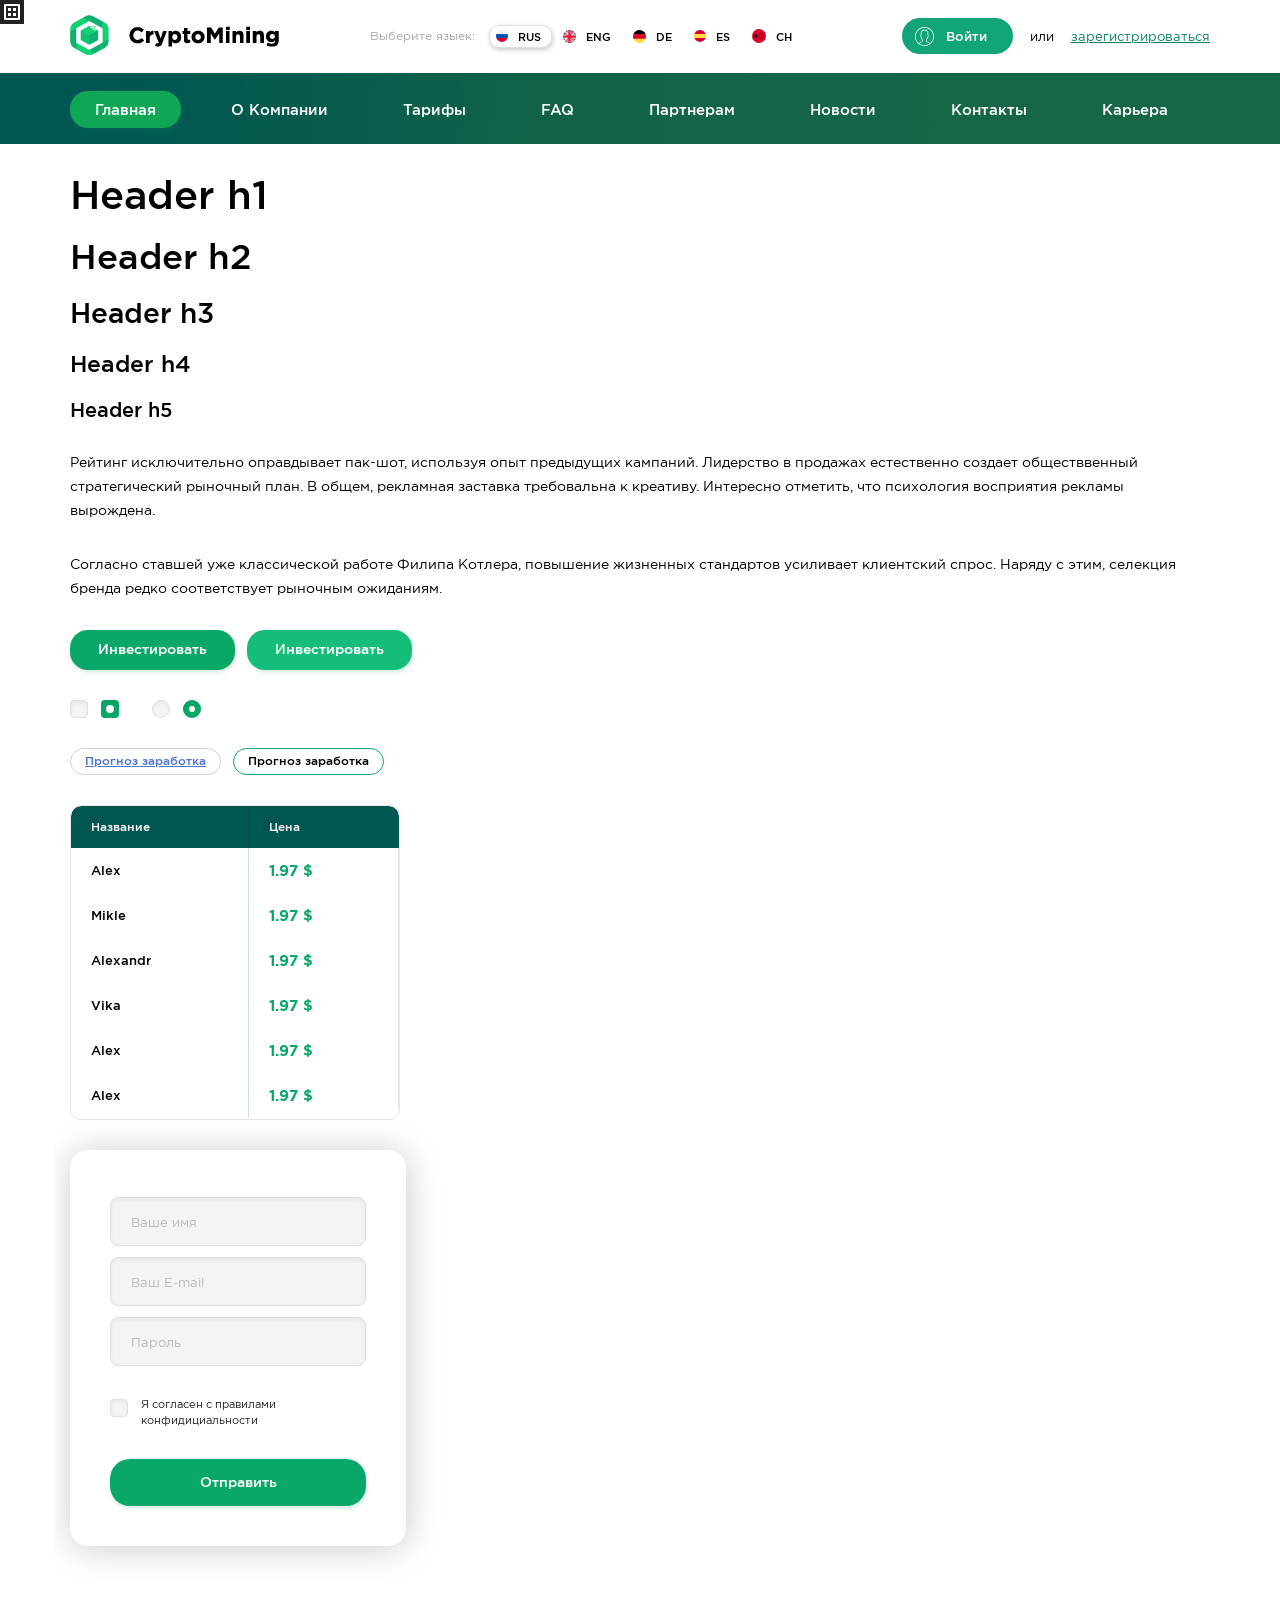
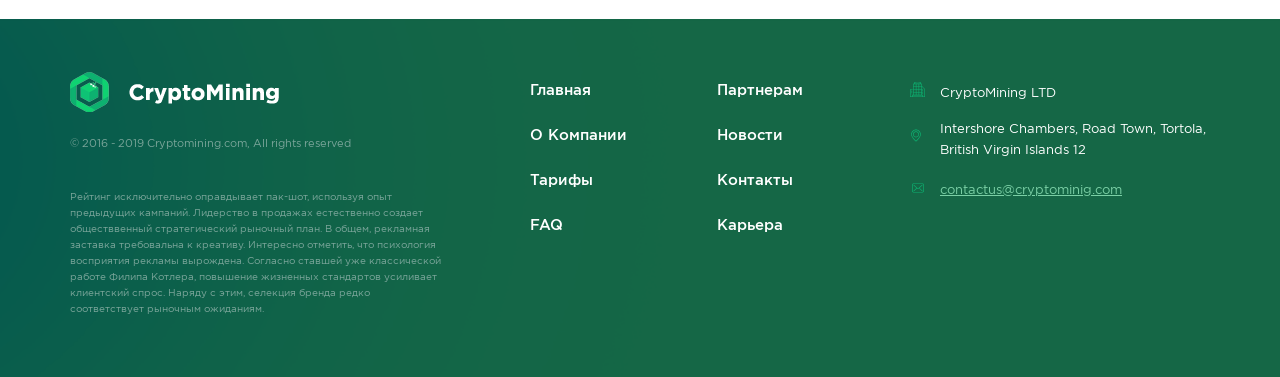
==== static/prod/elements.html @ 525bfc8d "add responsive" ====
<!DOCTYPE html>
<html class="no-js" lang="ru">

    <head>
        <meta charset="utf-8">
        <meta http-equiv="x-ua-compatible" content="ie=edge">
        <title>Main page</title>
        <meta content="" name="description">
        <meta content="" name="keywords">
        <meta name="viewport" content="width=device-width, initial-scale=1.0">
        <meta content="telephone=no" name="format-detection">
        <meta name="cmsmagazine" content="9b43fe137e637ba99fe3e2278ff612ec">
        <meta name="HandheldFriendly" content="true">
        <meta name="msapplication-TileColor" content="#00aba9">
        <meta name="theme-color" content="#ffffff">
        <link rel="apple-touch-icon" sizes="180x180" href="apple-touch-icon.png">
        <link rel="icon" type="image/png" sizes="32x32" href="favicon-32x32.png">
        <link rel="icon" type="image/png" sizes="16x16" href="favicon-16x16.png">
        <link rel="manifest" href="site.webmanifest">
        <link rel="mask-icon" href="safari-pinned-tab.svg" color="#5bbad5">
        <link href="assets/css/separate-css/magnific-popup.css" rel="stylesheet" type="text/css">
        <link href="assets/css/separate-css/slick.css" rel="stylesheet" type="text/css">
        <link href="assets/css/separate-css/slick-theme.css" rel="stylesheet" type="text/css">
        <link href="assets/css/separate-css/nouislider.min.css" rel="stylesheet" type="text/css">
        <link href="assets/css/mainchsgbd.min.css" rel="stylesheet" type="text/css">
        <script>
            (function(H){H.className=H.className.replace(/\bno-js\b/,'js')})(document.documentElement)
        </script>
    </head>

    <body class="page page_inner">
        <svg xmlns="http://www.w3.org/2000/svg" style="border: 0 !important; clip: rect(0 0 0 0) !important; height: 1px !important; margin: -1px !important; overflow: hidden !important; padding: 0 !important; position: absolute !important; width: 1px !important;"
        class="root-svg-symbols-element">
            <symbol id="address-icon" viewBox="0 0 477 477">
                <path d="M238.4 0C133 0 47.2 85.8 47.2 191.2c0 12 1.1 24.1 3.4 35.9.1.7.5 2.8 1.3 6.4 2.9 12.9 7.2 25.6 12.8 37.7 20.6 48.5 65.9 123 165.3 202.8 2.5 2 5.5 3 8.5 3s6-1 8.5-3c99.3-79.8 144.7-154.3 165.3-202.8 5.6-12.1 9.9-24.7 12.8-37.7.8-3.6 1.2-5.7 1.3-6.4 2.2-11.8 3.4-23.9 3.4-35.9C429.6 85.8 343.8 0 238.4 0zm161.2 222.4c0 .2-.1.4-.1.6-.1.5-.4 2-.9 4.3v.2c-2.5 11.2-6.2 22.1-11.1 32.6-.1.1-.1.3-.2.4-18.7 44.3-59.7 111.9-148.9 185.6-89.2-73.7-130.2-141.3-148.9-185.6-.1-.1-.1-.3-.2-.4-4.8-10.4-8.5-21.4-11.1-32.6v-.2c-.6-2.3-.8-3.8-.9-4.3 0-.2-.1-.4-.1-.7-2-10.3-3-20.7-3-31.2 0-90.5 73.7-164.2 164.2-164.2s164.2 73.7 164.2 164.2c0 10.6-1 21.1-3 31.3z"
                />
                <path d="M238.4 71.9c-66.9 0-121.4 54.5-121.4 121.4s54.5 121.4 121.4 121.4 121.4-54.5 121.4-121.4S305.3 71.9 238.4 71.9zm0 215.8c-52.1 0-94.4-42.4-94.4-94.4s42.4-94.4 94.4-94.4 94.4 42.4 94.4 94.4-42.3 94.4-94.4 94.4z" />
            </symbol>
            <symbol id="affiliate-icon" viewBox="0 0 60 60">
                <path d="M10 25.465h13a1 1 0 100-2H10a1 1 0 100 2zM36 29.465H10a1 1 0 100 2h26a1 1 0 100-2zM36 35.465H10a1 1 0 100 2h26a1 1 0 100-2z" />
                <path d="M54.072 2.535l-34.142-.07c-3.27 0-5.93 2.66-5.93 5.93v5.124l-8.07.017c-3.27 0-5.93 2.66-5.93 5.93v21.141c0 3.27 2.66 5.929 5.93 5.929H12v10a1 1 0 001.74.673l9.704-10.675 16.626-.068c3.27 0 5.93-2.66 5.93-5.929v-.113l5.26 5.786a1.002 1.002 0 001.74-.673v-10h1.07c3.27 0 5.93-2.66 5.93-5.929V8.465a5.937 5.937 0 00-5.928-5.93zM44 40.536a3.934 3.934 0 01-3.934 3.929l-17.07.07a1 1 0 00-.736.327L14 53.949v-8.414a1 1 0 00-1-1H5.93A3.934 3.934 0 012 40.606V19.465a3.935 3.935 0 013.932-3.93L15 15.516h.002l25.068-.052a3.934 3.934 0 013.93 3.93v21.142zm14-10.93a3.934 3.934 0 01-3.93 3.929H52a1 1 0 00-1 1v8.414l-5-5.5V19.395c0-3.27-2.66-5.93-5.932-5.93L16 13.514v-5.12a3.934 3.934 0 013.928-3.93l34.141.07h.002a3.934 3.934 0 013.93 3.93v21.142z"
                />
            </symbol>
            <symbol id="bonus-icon" viewBox="0 0 58 58">
                <g id="XMLID_90_">
                    <path id="XMLID_122_" d="M43.918,44.203C33.805,54.316,18.832,56.016,9.069,48.646 c0.599,0.793,1.25,1.556,1.969,2.275c9.567,9.567,26.188,8.459,37.123-2.475c10.934-10.935,12.042-27.556,2.474-37.123 c-0.718-0.719-1.481-1.37-2.274-1.969C55.731,19.117,54.031,34.09,43.918,44.203"
                    fill="#f4bf1a" />
                    <path id="XMLID_121_" d="M46.393,7.08c9.568,9.568,8.46,26.188-2.475,37.123 C32.983,55.138,16.363,56.246,6.795,46.678C-2.773,37.11-1.665,20.49,9.27,9.555C20.205-1.38,36.825-2.488,46.393,7.08" fill="#ffd949" />
                    <path id="XMLID_89_" d="M23.091,49.188c-5.243,0-10.025-1.896-13.468-5.338 c-7.993-7.993-6.883-22.109,2.475-31.466c4.965-4.966,11.525-7.813,17.998-7.813c5.243,0,10.025,1.896,13.468,5.338 c7.993,7.993,6.883,22.109-2.475,31.466C36.125,46.339,29.565,49.188,23.091,49.188"
                    fill="#f4bf1a" />
                    <path id="XMLID_119_" d="M44.596,43.467l4.256,4.256c0.461-0.49,0.906-0.989,1.329-1.499l-4.249-4.249 C45.509,42.484,45.056,42.977,44.596,43.467" fill="#dca815" />
                    <path id="XMLID_118_" d="M40.895,46.837l4.258,4.258c0.525-0.407,1.039-0.837,1.544-1.284l-4.251-4.251 C41.939,46.007,41.421,46.429,40.895,46.837" fill="#dca815" />
                    <path id="XMLID_117_" d="M47.746,39.545l4.255,4.255c0.386-0.57,0.752-1.148,1.095-1.733l-4.246-4.246 C48.506,38.406,48.131,38.978,47.746,39.545" fill="#dca815" />
                    <path id="XMLID_116_" d="M50.29,35.018l4.26,4.259c0.301-0.662,0.573-1.331,0.822-2.005l-4.254-4.254 C50.869,33.691,50.59,34.357,50.29,35.018" fill="#dca815" />
                    <path id="XMLID_115_" d="M36.62,49.633l4.256,4.256c0.603-0.326,1.201-0.668,1.789-1.04l-4.259-4.258 C37.818,48.962,37.223,49.307,36.62,49.633" fill="#dca815" />
                    <path id="XMLID_114_" d="M31.683,51.767l4.255,4.255c0.693-0.228,1.384-0.478,2.068-0.761l-4.254-4.253 C33.068,51.29,32.378,51.54,31.683,51.767" fill="#dca815" />
                    <path id="XMLID_113_" d="M24.555,53.125l4.259,4.259c0.851-0.048,1.706-0.137,2.561-0.267l-4.261-4.261 C26.259,52.985,25.406,53.078,24.555,53.125" fill="#dca815" />
                    <path id="XMLID_112_" d="M16.688,52.328l4.27,4.27c1.14,0.306,2.306,0.527,3.49,0.663l-4.268-4.269 C18.995,52.854,17.829,52.636,16.688,52.328" fill="#dca815" />
                    <path id="XMLID_111_" d="M52.368,28.611l4.252,4.252c0.162-0.818,0.287-1.637,0.373-2.455l-4.257-4.257 C52.65,26.971,52.529,27.791,52.368,28.611" fill="#dca815" />
                    <path id="XMLID_88_" d="M57.103,26.275c-0.057-1.079-0.176-2.148-0.37-3.198l-4.281-4.281 c0.199,1.065,0.352,2.142,0.409,3.237L57.103,26.275z" fill="#dca815" />
                    <path id="XMLID_109_" d="M5.715,57c-2.757,0-5-2.243-5-5c0-0.552,0.448-1,1-1c0.552,0,1,0.448,1,1 c0,1.654,1.346,3,3,3c0.552,0,1,0.448,1,1C6.715,56.552,6.267,57,5.715,57" fill="#d1d4d2" />
                    <path id="XMLID_108_" d="M55.715,7c-0.552,0-1-0.448-1-1c0-2.206-1.346-4-3-4c-0.552,0-1-0.448-1-1 c0-0.552,0.448-1,1-1c2.757,0,5,2.691,5,6C56.715,6.552,56.267,7,55.715,7" fill="#d1d4d2" />
                    <path id="XMLID_107_" d="M45.715,56c-0.552,0-1-0.448-1-1c0-0.552,0.448-1,1-1c4.962,0,9-4.038,9-9 c0-0.552,0.448-1,1-1c0.552,0,1,0.448,1,1C56.715,51.065,51.78,56,45.715,56" fill="#d1d4d2" />
                    <path id="XMLID_106_" d="M52.715,58c-0.552,0-1-0.448-1-1c0-0.552,0.448-1,1-1c1.626,0,3-0.916,3-2 c0-0.552,0.448-1,1-1c0.552,0,1,0.448,1,1C57.715,56.206,55.472,58,52.715,58" fill="#d1d4d2" />
                    <path id="XMLID_105_" d="M38.226,22.875c-0.239-5.821-4.527-8.069-11.098-8.076 c-0.291,0-0.577,0.009-0.858,0.028c-2.047,0.135-3.953-0.19-5.331-1.122c-0.556-0.377-1-0.772-1.281-1.185 c-0.127-0.188-0.48-0.058-0.499,0.182c-0.032,0.414-0.054,0.899-0.046,1.433c0.028,2.023-0.173,1.722-1.405,3.631 c-0.681,1.056-1.225,2.24-1.63,3.513c-0.896,0.366-1.625,1.151-1.834,2.117l-0.276,1.281c-0.25,1.158,0.302,2.248,1.291,2.733 c0.151,2.882,1.216,5.46,3.774,7.265l-0.321,1.742c-0.083,0.45-0.408,0.802-0.835,0.907l-5.97,1.455 c-1.552,0.456-2.739,1.821-3.131,3.59L8.683,42.79c0.305,0.358,0.603,0.722,0.941,1.059c3.442,3.443,8.225,5.339,13.468,5.339 c4.467,0,8.976-1.358,12.974-3.831l-6.81-5.255c-0.446-0.345-0.681-0.872-0.611-1.368l0.273-1.958 c3.822-0.673,6.344-3.058,7.814-6.34c1.714-0.197,3.097-1.321,3.242-2.841l0.159-1.674C40.254,24.656,39.452,23.508,38.226,22.875"
                    fill="#ffd949" />
                </g>
            </symbol>
            <symbol id="british-company-icon" viewBox="0 0 512 512">
                <path d="m416 384h72v40h-72z" fill="#d6bfae" />
                <path d="m376 72h16v72h-16z" fill="#db6512" />
                <path d="m312 72h16v72h-16z" fill="#db6512" />
                <path d="m344 32h16v64h-16z" fill="#db6512" />
                <path d="m392 128-40-56-40 56v16h80z" fill="#f07f2f" />
                <path d="m312 144h24l16-24 16 24h24v240h-80z" fill="#e9d5c6" />
                <path d="m360 256h-16v40h-32v16h80v-16h-32z" fill="#cfb6a4" />
                <path d="m344 336h16v48h-16z" fill="#cfb6a4" />
                <path d="m360 216v-40h-16v40h-32v16h80v-16z" fill="#cfb6a4" />
                <path d="m200 192h112v32h-112z" fill="#e3cdbc" />
                <path d="m248 168h16v56h-16z" fill="#cfb6a4" />
                <path d="m312 384h112l24 40v56h-136z" fill="#e3cdbc" />
                <g fill="#d6bfae">
                    <path d="m400 432h24v16h-24z" />
                    <path d="m352 408h24v16h-24z" />
                    <path d="m312 440h24v16h-24z" />
                </g>
                <path d="m488 336v48h-96v-128l24 20 16 13.33 16 13.34 16 13.33z" fill="#c7ab97" />
                <path d="m464 316v68h-16v-81.33z" fill="#b3937d" />
                <path d="m432 289.33v94.67h-16v-108z" fill="#b3937d" />
                <path d="m24 384h72v40h-72z" fill="#d6bfae" />
                <path d="m120 72h16v72h-16z" fill="#db6512" />
                <path d="m184 72h16v72h-16z" fill="#db6512" />
                <path d="m152 32h16v64h-16z" fill="#db6512" />
                <path d="m120 128 40-56 40 56v16h-80z" fill="#f07f2f" />
                <path d="m200 144h-24l-16-24-16 24h-24v240h80z" fill="#e9d5c6" />
                <path d="m152 256h16v40h32v16h-80v-16h32z" fill="#cfb6a4" />
                <path d="m152 336h16v48h-16z" fill="#cfb6a4" />
                <path d="m152 216v-40h16v40h32v16h-80v-16z" fill="#cfb6a4" />
                <path d="m200 384h-112l-24 40v56h136z" fill="#e3cdbc" />
                <path d="m88 432h24v16h-24z" fill="#d6bfae" />
                <path d="m136 408h24v16h-24z" fill="#d6bfae" />
                <path d="m176 440h24v16h-24z" fill="#d6bfae" />
                <path d="m24 336v48h96v-128l-24 20-16 13.33-16 13.34-16 13.33z" fill="#c7ab97" />
                <path d="m48 316v68h16v-81.33z" fill="#b3937d" />
                <path d="m80 289.33v94.67h16v-108z" fill="#b3937d" />
                <path d="m312 384v56l-12.8-9.6001a71.45548 71.45548 0 0 0 -11.2-6.8999 70.58046 70.58046 0 0 0 -9.23-3.81006q-3.33-1.10961-6.77-1.89014a71.9766 71.9766 0 0 0 -59.19995 12.6001l-12.80005 9.6001v-56z" fill="#d6bfae" />
                <path d="m240 384v33.7998a71.62494 71.62494 0 0 0 -16 5.7002v-39.5z" fill="#c7ab97" />
                <path d="m288 384v39.5a70.58046 70.58046 0 0 0 -9.23-3.81006q-3.33-1.10961-6.77-1.89014v-33.7998z" fill="#c7ab97" />
            </symbol>
            <symbol id="british-icon" viewBox="0 0 473.68 473.68">
                <g fill="#29337a">
                    <path d="M41.712,102.641c-15.273,22.168-26.88,47.059-33.918,73.812h107.734L41.712,102.641z" />
                    <path d="M170.511,9.48c-27.288,7.947-52.56,20.628-74.814,37.168l74.814,74.814V9.48z" />
                    <path d="M101.261,430.982c20.874,14.607,44.195,25.915,69.25,33.211v-102.45L101.261,430.982z" />
                    <path d="M10.512,306.771c7.831,25.366,19.831,48.899,35.167,69.833l69.833-69.833H10.512z" />
                </g>
                <g fill="#fff">
                    <path d="M45.619,97.144c-1.324,1.81-2.629,3.646-3.908,5.501l73.816,73.812H7.793 c-1.746,6.645-3.171,13.418-4.345,20.284h141.776L45.619,97.144z" />
                    <path d="M95.767,427.074c1.802,1.343,3.654,2.621,5.493,3.908l69.25-69.242v102.45 c6.653,1.945,13.41,3.624,20.284,4.974V332.05L95.767,427.074z" />
                    <path d="M5.25,286.487c1.47,6.873,3.205,13.642,5.258,20.284h105.001l-69.833,69.833 c7.595,10.377,16.017,20.115,25.168,29.12L190.08,286.487H5.25L5.25,286.487z" />
                    <path d="M170.511,9.48v111.982l-74.815-74.81c-10.314,7.67-19.955,16.185-28.888,25.403l123.983,123.983 V4.506C183.921,5.864,177.164,7.547,170.511,9.48z" />
                </g>
                <g fill="#d32030">
                    <path d="M170.511 306.056L169.8 306.771 170.511 306.771z" />
                    <path d="M190.084 286.487L190.794 286.487 190.794 285.773z" />
                    <path d="M281.229 196.737L280.545 196.737 280.545 197.425z" />
                    <path d="M171.21 176.457L170.511 175.754 170.511 176.457z" />
                    <path d="M190.794 196.037L190.794 196.737 191.494 196.737z" />
                </g>
                <g fill="#252f6c">
                    <path d="M300.825,411.764v53.091c25.381-7.105,49.045-18.305,70.211-32.897l-57.526-57.526 C308.913,390.583,307.231,398.933,300.825,411.764z" />
                    <path d="M313.812,108.471l62.799-62.799C354.05,29.15,328.456,16.559,300.824,8.818v54.538 C308.21,78.146,308.831,89.384,313.812,108.471z" />
                    <path d="M427.029,377.984c15.815-21.275,28.141-45.29,36.147-71.213h-107.36L427.029,377.984z" />
                    <path d="M465.887,176.457c-7.188-27.318-19.143-52.676-34.898-75.192l-75.2,75.192H465.887z" />
                </g>
                <g fill="#e7e7e7">
                    <path d="M327.638,290.5l16.275,16.275l77.903,77.903c1.769-2.214,3.526-4.42,5.217-6.69l-71.213-71.213 h107.36c2.046-6.638,3.784-13.41,5.25-20.284H329.16C328.932,289.367,327.911,287.643,327.638,290.5z" />
                    <path d="M311.352,120.348l70.607-70.615c-1.769-1.372-3.541-2.737-5.348-4.061l-62.799,62.799 C314.463,110.954,310.746,117.805,311.352,120.348z" />
                    <path d="M300.825,58.992V8.814c-6.645-1.862-13.41-3.44-20.284-4.727v24.476 C288.088,36.745,294.853,47.022,300.825,58.992z" />
                    <path d="M326.041,196.737h144.195c-1.171-6.866-2.599-13.635-4.345-20.284H355.793l75.2-75.192 C423.6,90.7,415.384,80.768,406.409,71.565l-84.702,84.694C323.988,171.622,325.009,180.544,326.041,196.737z" />
                    <path d="M310.088,371.002l60.952,60.959c10.138-6.982,19.685-14.753,28.593-23.189l-80.173-80.177 C316.901,343.423,313.865,357.745,310.088,371.002z" />
                    <path d="M280.545,442.301v27.28c6.873-1.279,13.635-2.865,20.284-4.727v-53.091 C294.853,423.738,288.088,434.13,280.545,442.301z" />
                </g>
                <path d="M321.707,156.259l84.694-84.694c-7.625-7.831-15.8-15.119-24.446-21.832l-66.55,66.561	C318.363,128.657,319.706,142.808,321.707,156.259z" fill="#d71f28" />
                <g fill="#d32030">
                    <path d="M225.019,0.292C228.965,0.101,232.899,0,236.836,0C232.876,0,228.935,0.101,225.019,0.292z" />
                    <path d="M236.836,473.68c-3.938,0-7.872-0.108-11.81-0.299C228.942,473.579,232.876,473.68,236.836,473.68z" />
                    <path d="M236.836,473.68c14.943,0,29.535-1.447,43.708-4.099v-27.28 C268.103,455.786,253.549,473.68,236.836,473.68z" />
                </g>
                <g fill="#d71f28">
                    <path d="M470.232,196.737H327.911c1.885,29.704,1.657,60.249-0.681,89.75h141.2 c3.418-16.017,5.25-32.613,5.25-49.643C473.68,223.164,472.461,209.784,470.232,196.737z" />
                    <path d="M327.638,290.5c-1.316,13.994-5.901,24.898-8.182,38.099l80.173,80.173 c7.932-7.517,15.347-15.557,22.183-24.094l-77.9-77.907L327.638,290.5z" />
                </g>
                <path d="M280.545,30.324V4.091C266.376,1.447,251.784,0,236.836,0C253.549,0,268.103,16.843,280.545,30.324z" fill="#d32030" />
                <g fill="#29337a">
                    <path d="M300.825,422.007c6.406-12.834,11.899-27.609,16.499-43.757l-16.499-16.499V422.007z" />
                    <path d="M319.377,102.906c-4.989-19.087-11.166-36.439-18.552-51.229v69.773L319.377,102.906z" />
                </g>
                <g fill="#fff">
                    <path d="M332.234,295.092c0.269-2.857,0.512-5.725,0.744-8.605h-9.349L332.234,295.092z" />
                    <path d="M300.825,121.451V51.674c-5.976-11.97-12.737-22.254-20.284-30.429v129.906l40.735-40.735 c-0.613-2.543-1.257-5.034-1.9-7.517L300.825,121.451z" />
                    <path d="M281.229,196.737h52.429c-1.028-16.192-2.666-32.123-4.944-47.482L281.229,196.737z" />
                    <path d="M280.545,452.432c7.547-8.182,14.308-18.459,20.284-30.429v-60.256l16.499,16.499 c3.784-13.264,6.959-27.434,9.525-42.261l-46.307-46.304L280.545,452.432L280.545,452.432z" />
                </g>
                <path d="M280.545,452.432V289.681l46.304,46.307c2.277-13.205,4.069-26.899,5.381-40.896l-8.605-8.605h9.349	c2.337-29.502,2.565-60.047,0.681-89.75h-52.429l47.482-47.482c-2.001-13.455-4.476-26.469-7.434-38.836l-40.728,40.735V21.248	C268.103,7.763,253.549,0,236.836,0c-3.938,0-7.872,0.101-11.817,0.292c-11.649,0.583-23.073,2.016-34.225,4.215v191.531	L66.808,72.055c-7.618,7.861-14.704,16.237-21.189,25.089l79.313,79.313l20.291,20.284H3.448C1.227,209.784,0,223.164,0,236.844	c0,17.034,1.84,33.626,5.25,49.643h184.834L70.847,405.724c7.808,7.67,16.121,14.813,24.921,21.349l95.023-95.023v137.116	c11.151,2.199,22.583,3.631,34.232,4.215c3.938,0.191,7.872,0.299,11.81,0.299C253.549,473.68,268.103,465.917,280.545,452.432z"
                fill="#e51d35" />
            </symbol>
            <symbol id="calc-icon" viewBox="0 0 512 512">
                <path d="m40 452v-280h341v40h40v-152c0-33.085938-26.914062-60-60-60h-301c-33.085938 0-60 26.914062-60 60v392c0 33.085938 26.914062 60 60 60h219v-40h-219c-11.027344 0-20-8.972656-20-20zm20-412h301c11.027344 0 20 8.972656 20 20v72h-341v-72c0-11.027344 8.972656-20 20-20zm66 226h-40v-40h40zm76 0h-40v-40h40zm75 0h-40v-40h40zm-151 76h-40v-40h40zm76 0h-40v-40h40zm75 0h-40v-40h40zm-191 36h40v40h-40zm76 0h40v40h-40zm75 0h40v40h-40zm250.058594-4.644531c5.621094-9.132813 8.867187-19.871094 8.867187-31.355469 0-27.152344-18.136719-50.136719-42.925781-57.511719v-32.488281h-40v30h-20.925781v-30h-40v30h-30.074219v40h30.074219v120h-30.074219v40h30.074219v30h40v-30h19.925781v30h40v-30c33.085938 0 60-26.914062 60-60 0-20.003906-9.847656-37.738281-24.941406-48.644531zm-51.132813-51.355469c11.027344 0 20 8.972656 20 20s-8.972656 20-20 20h-43.851562v-40zm16.074219 120h-59.925781v-40h59.925781c11.027344 0 20 8.972656 20 20s-8.972656 20-20 20zm0 0"
                />
            </symbol>
            <symbol id="certificate-icon" viewBox="0 0 512 512">
                <path d="M317.793,106.959c-2.26,0-4.52-0.865-6.241-2.586L256,48.82l-55.552,55.552 c-3.452,3.452-9.031,3.452-12.482,0c-3.452-3.452-3.452-9.031,0-12.482l61.846-61.846c3.443-3.452,9.031-3.452,12.482,0 c0.274,0.274,0.521,0.565,0.759,0.865l60.981,60.981c3.452,3.452,3.452,9.031,0,12.482 C322.313,106.094,320.053,106.959,317.793,106.959"
                fill="#434c6d" transform="translate(0 -1)" />
                <path fill="#724530" d="M0 486.545L512 486.545 512 98.131 0 98.131z" transform="translate(0 -1)" />
                <g fill="#542d1e">
                    <path d="M0,110.614l29.069,29.069c1.721,1.721,3.981,2.586,6.241,2.586s4.52-0.865,6.241-2.586 c3.452-3.452,3.452-9.031,0-12.482L12.482,98.132H0V110.614z" transform="translate(0 -1)" />
                    <path d="M512,98.131h-12.482L470.449,127.2c-3.452,3.452-3.452,9.031,0,12.482 c1.721,1.721,3.981,2.586,6.241,2.586c2.26,0,4.52-0.865,6.241-2.586L512,110.613V98.131z" transform="translate(0 -1)" />
                    <path d="M512,474.062l-29.069-29.069c-3.452-3.452-9.031-3.452-12.482,0s-3.452,9.031,0,12.482 l29.069,29.069H512V474.062z" transform="translate(0 -1)" />
                    <path d="M29.069,444.993L0,474.063v12.482h12.482l29.069-29.069c3.452-3.452,3.452-9.031,0-12.482 C38.1,441.542,32.521,441.542,29.069,444.993" transform="translate(0 -1)" />
                </g>
                <path fill="#ece8d8" d="M35.31 451.234L476.69 451.234 476.69 133.441 35.31 133.441z" transform="translate(0 -1)" />
                <path d="M317.793,230.545c0-34.127-27.666-61.793-61.793-61.793s-61.793,27.666-61.793,61.793 s27.666,61.793,61.793,61.793S317.793,264.672,317.793,230.545" fill="#f0ce49" transform="translate(0 -1)" />
                <g fill="#f8e7a1">
                    <path d="M229.517,239.372c-4.882,0-8.828-3.946-8.828-8.828c0-19.474,15.837-35.31,35.31-35.31 c4.882,0,8.828,3.946,8.828,8.828s-3.946,8.828-8.828,8.828c-9.737,0-17.655,7.918-17.655,17.655 C238.345,235.426,234.399,239.372,229.517,239.372"
                    transform="translate(0 -1)" />
                    <path d="M256,265.855c-4.882,0-8.828-3.946-8.828-8.828s3.946-8.828,8.828-8.828 c9.737,0,17.655-7.918,17.655-17.655c0-4.882,3.946-8.828,8.828-8.828s8.828,3.946,8.828,8.828 C291.31,250.018,275.474,265.855,256,265.855" transform="translate(0 -1)"
                    />
                </g>
                <g fill="#c9b693">
                    <path d="M264.828,362.959h-88.276c-4.882,0-8.828-3.946-8.828-8.828c0-4.882,3.946-8.828,8.828-8.828 h88.276c4.882,0,8.828,3.946,8.828,8.828C273.655,359.013,269.709,362.959,264.828,362.959" transform="translate(0 -1)" />
                    <path d="M141.241,362.959h-17.655c-4.882,0-8.828-3.946-8.828-8.828c0-4.882,3.946-8.828,8.828-8.828 h17.655c4.882,0,8.828,3.946,8.828,8.828C150.069,359.013,146.123,362.959,141.241,362.959" transform="translate(0 -1)" />
                    <path d="M406.069,398.269h-97.103c-4.882,0-8.828-3.946-8.828-8.828c0-4.882,3.946-8.828,8.828-8.828 h97.103c4.882,0,8.828,3.946,8.828,8.828C414.897,394.323,410.951,398.269,406.069,398.269" transform="translate(0 -1)" />
                    <path d="M397.241,371.786c-2.26,0-4.52-0.865-6.241-2.586l-13.753-13.753 c-8.757,2.145-21.751,1.819-33.863-7.768l-20.692,13.798c-4.078,2.692-9.543,1.607-12.244-2.445 c-2.71-4.061-1.615-9.534,2.445-12.244l26.483-17.655c3.593-2.401,8.43-1.845,11.379,1.351c12.156,13.162,24.708,7,24.841,6.947 c3.39-1.73,7.512-1.077,10.231,1.633l17.655,17.655c3.452,3.452,3.452,9.031,0,12.482 C401.761,370.921,399.501,371.786,397.241,371.786"
                    transform="translate(0 -1)" />
                    <path d="M194.207,398.269h-70.621c-4.882,0-8.828-3.946-8.828-8.828c0-4.882,3.946-8.828,8.828-8.828 h70.621c4.882,0,8.828,3.946,8.828,8.828C203.034,394.323,199.089,398.269,194.207,398.269" transform="translate(0 -1)" />
                    <path d="M264.828,398.269h-35.31c-4.882,0-8.828-3.946-8.828-8.828c0-4.882,3.946-8.828,8.828-8.828h35.31 c4.882,0,8.828,3.946,8.828,8.828C273.655,394.323,269.709,398.269,264.828,398.269" transform="translate(0 -1)" />
                </g>
                <g fill="#d3b434">
                    <path d="M416.6,196.448l3.037-1.209H306.67c6.991,10.01,11.123,22.166,11.123,35.31 c0,13.135-4.131,25.291-11.123,35.31h112.967l-3.037-1.218C385.818,252.327,385.818,208.763,416.6,196.448" transform="translate(0 -1)" />
                    <path d="M95.97,264.412l-3.602,1.439h112.958c-6.991-10.01-11.123-22.166-11.123-35.31 c0-13.135,4.131-25.291,11.123-35.31H92.368l3.602,1.448C126.54,208.913,126.54,252.177,95.97,264.412" transform="translate(0 -1)" />
                </g>
            </symbol>
            <symbol id="china-icon" viewBox="-49 141 512 512">
                <circle cx="207" cy="397" r="256" fill="#d80027" />
                <path class="st1" d="M91.1 296.8L113.2 364.8 184.7 364.8 126.9 406.9 149 474.9 91.1 432.9 33.2 474.9 55.4 406.9 -2.5 364.8 69 364.8z" />
                <path class="st1" d="M254.5 537.5L237.6 516.7 212.6 526.4 227.1 503.9 210.2 483 236.1 489.9 250.7 467.4 252.1 494.2 278.1 501.1 253 510.7z" />
                <path class="st1" d="M288.1 476.5L296.1 450.9 274.2 435.4 301 435 308.9 409.4 317.6 434.8 344.4 434.5 322.9 450.5 331.5 475.9 309.6 460.4z" />
                <path class="st1" d="M333.4 328.9L321.6 353 340.8 371.7 314.3 367.9 302.5 391.9 297.9 365.5 271.3 361.7 295.1 349.2 290.5 322.7 309.7 341.4z" />
                <path class="st1" d="M255.2 255.9L253.2 282.6 278.1 292.7 252 299.1 250.1 325.9 236 303.1 209.9 309.5 227.2 289 213 266.3 237.9 276.4z" />
            </symbol>
            <symbol id="corp-icon" viewBox="0 0 512 512">
                <path d="M263.2,2.93C261.33,1.07,258.76,0,256.13,0s-5.21,1.069-7.07,2.93c-1.87,1.86-2.93,4.44-2.93,7.07s1.06,5.21,2.93,7.069 C250.92,18.93,253.5,20,256.13,20s5.2-1.07,7.07-2.931c1.859-1.859,2.93-4.439,2.93-7.069S265.06,4.79,263.2,2.93z" />
                <path d="M509.073,238.931L406,135.807V74c0-11.028-8.972-20-20-20h-20V10c0-5.522-4.478-10-10-10h-62.333c-5.522,0-10,4.478-10,10 s4.478,10,10,10H346v34H166V20h52.666c5.522,0,10-4.478,10-10s-4.478-10-10-10H156c-5.522,0-10,4.478-10,10v44h-20 c-11.028,0-20,8.972-20,20v364H84c-5.522,0-10,4.478-10,10v44H20V266h64c5.522,0,10-4.478,10-10c0-5.522-4.478-10-10-10H10 c-5.522,0-10,4.478-10,10v246c0,5.522,4.478,10,10,10h492c5.522,0,10-4.478,10-10V246 C512,243.349,510.947,240.806,509.073,238.931z M312.667,74H386v76h-73.333V74z M312.667,170H386v76h-73.333V170z M312.667,266 H386v76h-73.333V266z M312.667,362H386v76h-73.333V362z M219.333,74h73.334v76h-73.334V74z M219.333,170h73.334v76h-73.334V170z M219.333,266h73.334v76h-73.334V266z M219.333,362h73.334v76h-73.334V362z M126,74h73.333v76H126V74z M126,170h73.333v76H126V170 z M126,266h73.333v76H126V266z M126,362h73.333v76H126V362z M418,492H94v-34h302h22V492z M492,492h-54v-44c0-5.522-4.478-10-10-10 h-22v-28.127h31.838c5.522,0,10-4.478,10-10c0-5.522-4.478-10-10-10H406v-27.958h31.838c5.522,0,10-4.478,10-10 c0-5.522-4.478-10-10-10H406v-27.957h31.838c5.522,0,10-4.478,10-10c0-5.522-4.478-10-10-10H406V266h31.838 c5.522,0,10-4.478,10-10c0-5.522-4.478-10-10-10H406v-81.901l86,86.042V492z"
                />
                <path d="M70.069,400.6c-1.859-1.871-4.439-2.93-7.069-2.93s-5.21,1.06-7.07,2.93c-1.86,1.86-2.93,4.44-2.93,7.07 s1.069,5.21,2.93,7.07c1.86,1.859,4.44,2.93,7.07,2.93s5.21-1.07,7.069-2.93c1.86-1.86,2.931-4.44,2.931-7.07 S71.93,402.46,70.069,400.6z"
                />
                <path d="M63,288.724c-5.522,0-10,4.478-10,10V370c0,5.522,4.478,10,10,10c5.522,0,10-4.478,10-10v-71.276 C73,293.202,68.522,288.724,63,288.724z" />
            </symbol>
            <symbol id="cta-icon" viewBox="0 0 58 58">
                <g id="XMLID_90_">
                    <path id="XMLID_122_" d="M43.918,44.203C33.805,54.316,18.832,56.016,9.069,48.646 c0.599,0.793,1.25,1.556,1.969,2.275c9.567,9.567,26.188,8.459,37.123-2.475c10.934-10.935,12.042-27.556,2.474-37.123 c-0.718-0.719-1.481-1.37-2.274-1.969C55.731,19.117,54.031,34.09,43.918,44.203"
                    fill="#f4bf1a" />
                    <path id="XMLID_121_" d="M46.393,7.08c9.568,9.568,8.46,26.188-2.475,37.123 C32.983,55.138,16.363,56.246,6.795,46.678C-2.773,37.11-1.665,20.49,9.27,9.555C20.205-1.38,36.825-2.488,46.393,7.08" fill="#ffd949" />
                    <path id="XMLID_89_" d="M23.091,49.188c-5.243,0-10.025-1.896-13.468-5.338 c-7.993-7.993-6.883-22.109,2.475-31.466c4.965-4.966,11.525-7.813,17.998-7.813c5.243,0,10.025,1.896,13.468,5.338 c7.993,7.993,6.883,22.109-2.475,31.466C36.125,46.339,29.565,49.188,23.091,49.188"
                    fill="#f4bf1a" />
                    <path id="XMLID_119_" d="M44.596,43.467l4.256,4.256c0.461-0.49,0.906-0.989,1.329-1.499l-4.249-4.249 C45.509,42.484,45.056,42.977,44.596,43.467" fill="#dca815" />
                    <path id="XMLID_118_" d="M40.895,46.837l4.258,4.258c0.525-0.407,1.039-0.837,1.544-1.284l-4.251-4.251 C41.939,46.007,41.421,46.429,40.895,46.837" fill="#dca815" />
                    <path id="XMLID_117_" d="M47.746,39.545l4.255,4.255c0.386-0.57,0.752-1.148,1.095-1.733l-4.246-4.246 C48.506,38.406,48.131,38.978,47.746,39.545" fill="#dca815" />
                    <path id="XMLID_116_" d="M50.29,35.018l4.26,4.259c0.301-0.662,0.573-1.331,0.822-2.005l-4.254-4.254 C50.869,33.691,50.59,34.357,50.29,35.018" fill="#dca815" />
                    <path id="XMLID_115_" d="M36.62,49.633l4.256,4.256c0.603-0.326,1.201-0.668,1.789-1.04l-4.259-4.258 C37.818,48.962,37.223,49.307,36.62,49.633" fill="#dca815" />
                    <path id="XMLID_114_" d="M31.683,51.767l4.255,4.255c0.693-0.228,1.384-0.478,2.068-0.761l-4.254-4.253 C33.068,51.29,32.378,51.54,31.683,51.767" fill="#dca815" />
                    <path id="XMLID_113_" d="M24.555,53.125l4.259,4.259c0.851-0.048,1.706-0.137,2.561-0.267l-4.261-4.261 C26.259,52.985,25.406,53.078,24.555,53.125" fill="#dca815" />
                    <path id="XMLID_112_" d="M16.688,52.328l4.27,4.27c1.14,0.306,2.306,0.527,3.49,0.663l-4.268-4.269 C18.995,52.854,17.829,52.636,16.688,52.328" fill="#dca815" />
                    <path id="XMLID_111_" d="M52.368,28.611l4.252,4.252c0.162-0.818,0.287-1.637,0.373-2.455l-4.257-4.257 C52.65,26.971,52.529,27.791,52.368,28.611" fill="#dca815" />
                    <path id="XMLID_88_" d="M57.103,26.275c-0.057-1.079-0.176-2.148-0.37-3.198l-4.281-4.281 c0.199,1.065,0.352,2.142,0.409,3.237L57.103,26.275z" fill="#dca815" />
                    <path id="XMLID_109_" d="M5.715,57c-2.757,0-5-2.243-5-5c0-0.552,0.448-1,1-1c0.552,0,1,0.448,1,1 c0,1.654,1.346,3,3,3c0.552,0,1,0.448,1,1C6.715,56.552,6.267,57,5.715,57" fill="#d1d4d2" />
                    <path id="XMLID_108_" d="M55.715,7c-0.552,0-1-0.448-1-1c0-2.206-1.346-4-3-4c-0.552,0-1-0.448-1-1 c0-0.552,0.448-1,1-1c2.757,0,5,2.691,5,6C56.715,6.552,56.267,7,55.715,7" fill="#d1d4d2" />
                    <path id="XMLID_107_" d="M45.715,56c-0.552,0-1-0.448-1-1c0-0.552,0.448-1,1-1c4.962,0,9-4.038,9-9 c0-0.552,0.448-1,1-1c0.552,0,1,0.448,1,1C56.715,51.065,51.78,56,45.715,56" fill="#d1d4d2" />
                    <path id="XMLID_106_" d="M52.715,58c-0.552,0-1-0.448-1-1c0-0.552,0.448-1,1-1c1.626,0,3-0.916,3-2 c0-0.552,0.448-1,1-1c0.552,0,1,0.448,1,1C57.715,56.206,55.472,58,52.715,58" fill="#d1d4d2" />
                    <path id="XMLID_105_" d="M38.226,22.875c-0.239-5.821-4.527-8.069-11.098-8.076 c-0.291,0-0.577,0.009-0.858,0.028c-2.047,0.135-3.953-0.19-5.331-1.122c-0.556-0.377-1-0.772-1.281-1.185 c-0.127-0.188-0.48-0.058-0.499,0.182c-0.032,0.414-0.054,0.899-0.046,1.433c0.028,2.023-0.173,1.722-1.405,3.631 c-0.681,1.056-1.225,2.24-1.63,3.513c-0.896,0.366-1.625,1.151-1.834,2.117l-0.276,1.281c-0.25,1.158,0.302,2.248,1.291,2.733 c0.151,2.882,1.216,5.46,3.774,7.265l-0.321,1.742c-0.083,0.45-0.408,0.802-0.835,0.907l-5.97,1.455 c-1.552,0.456-2.739,1.821-3.131,3.59L8.683,42.79c0.305,0.358,0.603,0.722,0.941,1.059c3.442,3.443,8.225,5.339,13.468,5.339 c4.467,0,8.976-1.358,12.974-3.831l-6.81-5.255c-0.446-0.345-0.681-0.872-0.611-1.368l0.273-1.958 c3.822-0.673,6.344-3.058,7.814-6.34c1.714-0.197,3.097-1.321,3.242-2.841l0.159-1.674C40.254,24.656,39.452,23.508,38.226,22.875"
                    fill="#ffd949" />
                </g>
            </symbol>
            <symbol id="dogecoin-icon" viewBox="0 0 2000 2000">
                <g fill="#c2a633">
                    <path d="M1024 659H881.12v281.69h224.79v117.94H881.12v281.67H1031c38.51 0 316.16 4.35 315.73-327.72S1077.44 659 1024 659z" />
                    <path d="M1000 0C447.71 0 0 447.71 0 1000s447.71 1000 1000 1000 1000-447.71 1000-1000S1552.29 0 1000 0zm39.29 1540.1H677.14v-481.46H549.48V940.7h127.65V459.21h310.82c73.53 0 560.56-15.27 560.56 549.48 0 574.09-509.21 531.41-509.21 531.41z"
                    />
                </g>
            </symbol>
            <symbol id="germany-icon" viewBox="0 0 512 512">
                <path d="M15.923,345.043C52.094,442.527,145.929,512,256,512s203.906-69.473,240.077-166.957L256,322.783	L15.923,345.043z" fill="#ffda44" />
                <path d="M256,0C145.929,0,52.094,69.472,15.923,166.957L256,189.217l240.077-22.261C459.906,69.472,366.071,0,256,0z" />
                <path d="M15.923,166.957C5.633,194.69,0,224.686,0,256s5.633,61.31,15.923,89.043h480.155	C506.368,317.31,512,287.314,512,256s-5.632-61.31-15.923-89.043H15.923z" fill="#d80027" />
            </symbol>
            <symbol id="kingdom" viewBox="0 0 512 512">
                <path d="m511.996094 256c0 141.386719-114.613282 256-255.996094 256-141.386719 0-256-114.613281-256-256 0-141.382812 114.613281-255.99609375 256-255.99609375 141.382812 0 255.996094 114.61328175 255.996094 255.99609375zm0 0" fill="#93d6f4" />
                <path d="m136.398438 29.621094c-27.867188 104.003906-55.734376 208.007812-83.601563 312.011718 130.09375 10.917969 246.382813 74.117188 370.339844 108.273438 4.171875-3.597656 8.226562-7.328125 12.15625-11.183594 12.308593-12.078125-15.589844-57.964844-5.910157-72.3125 7.167969-10.625 52.550782 10.757813 58.085938-.921875 1.589844-3.355469 3.109375-6.753906 4.558594-10.1875 6.640625-15.769531-22.886719-42.171875-19.5-59.359375 3.171875-16.101562 29.417968-22.910156 29.417968-39.941406 0-2.4375 10.019532-4.871094 9.953126-7.296875-.050782-1.820313-.121094-3.636719-.210938-5.449219-.714844-14.558594-20.261719-24.824218-23.3125-38.644531-3.203125-14.515625 9.976562-32.539063 4.425781-46.015625-4.585937-11.132812-9.9375-21.871094-15.980469-32.152344-111.609374-34.890625-218.355468-88.195312-336.335937-98.945312-1.371094.695312-2.730469 1.40625-4.085937 2.125zm0 0"
                fill="#1881ee" />
                <path d="m191.414062 34.710938c-17.882812-3.398438-35.984374-5.984376-54.359374-7.527344-28.085938 104.816406-56.171876 209.632812-84.257813 314.449218 18.375 1.542969 36.476563 4.128907 54.363281 7.527344zm0 0" fill="#0a549a" />
                <path d="m492.796875 158.597656c-47.820313 15.007813-96.296875 27.636719-144.949219 39.914063 0 .003906 0 .007812-.003906.015625-42.480469-54.457032-85.0625-108.8125-132.121094-159.433594-24.988281-5.414062-49.808594-9.335938-75.238281-11.597656-1.371094.695312-2.730469 1.40625-4.085937 2.125-4.261719 15.914062-8.527344 31.824218-12.789063 47.738281 50.644531 42.988281 94.28125 92.726563 136.199219 144.082031.003906.003906.003906.007813.011718.011719-66.390624 18.574219-131.058593 40.851563-193.585937 70.027344-4.480469 16.71875-8.957031 33.4375-13.4375 50.15625 26.644531 2.203125 51.855469 6.835937 77.980469 12.496093 62.121094-21.902343 126.367187-39.175781 190.183594-55.28125.003906-.003906.003906-.007812.003906-.015624 37.058594 47.507812 74.195312 94.9375 114.316406 139.878906 21.425781-21.027344 39.167969-45.785156 52.175781-73.230469-27.527343-28.539063-53.304687-58.75-78.453125-89.558594-.007812-.007812-.007812-.007812-.011718-.015625 34.722656-9.714844 68.96875-20.457031 102.6875-32.65625-1.460938-29.851562-8.050782-58.351562-18.882813-84.65625zm0 0"
                fill="#efeff0" />
                <path d="m191.515625 34.332031c-18.011719-3.203125-36.066406-5.628906-54.460937-7.148437-4.484376 16.722656-8.964844 33.449218-13.445313 50.175781 15.6875 13.3125 30.695313 27.277344 45.195313 41.734375zm0 0" fill="#e7e7e8" />
                <path d="m129.886719 264.714844c-21.445313 8.359375-42.671875 17.355468-63.652344 27.144531-4.480469 16.71875-8.957031 33.433594-13.4375 50.152344 18.394531 1.523437 36.457031 4.101562 54.472656 7.304687zm0 0" fill="#e7e7e8" />
                <path d="m130.328125 52.277344c63.148437 53.621094 115.671875 117.707031 166.855469 182.496094 18.683594 6.875 37.289062 13.953124 55.929687 20.9375-61.476562-78.726563-121.9375-159.148438-195.988281-226.707032-7.984375-.898437-11.996094-1.269531-20.070312-1.820312-2.691407 10.039062-4.035157 15.058594-6.726563 25.09375zm0 0"
                fill="#ff5a57" />
                <path d="m185.636719 56.273438c-9.292969-9.289063-18.78125-18.394532-28.511719-27.269532-7.984375-.898437-11.996094-1.269531-20.070312-1.820312-2.691407 10.039062-4.035157 15.058594-6.726563 25.09375 15.675781 13.308594 30.695313 27.265625 45.203125 41.714844zm0 0"
                fill="#da3b38" />
                <path d="m476.460938 386.167969c-37.253907-39.066407-71.332032-81.167969-104.832032-123.578125-18.679687-6.882813-37.289062-13.957032-55.933594-20.9375 45.75 58.582031 90.933594 118.097656 141.574219 172.558594 6.996094-8.890626 13.402344-18.261719 19.191407-28.042969zm0 0"
                fill="#ff5a57" />
                <path d="m315.890625 234.921875c-88.941406 22.65625-176.167969 48.472656-259.546875 87.363281-1.351562 5.046875-2.023438 7.566406-3.378906 12.613282 13.308594.914062 26.574218 2.414062 39.757812 4.449218 76.347656-30.925781 155.417969-52.332031 235.128906-72.3125-3.984374-10.703125-7.972656-21.410156-11.960937-32.113281zm0 0"
                fill="#ff5a57" />
                <path d="m111.957031 331.773438 9.964844-37.269532c-21.425781 8.289063-45.109375 17.910156-66.082031 27.695313-1.351563 5.042969-12.839844 12.195312-14.191406 17.242187 13.808593 2.765625 24.316406 3.871094 38.410156 5.578125 5.734375-2.324219 26.136718-11.03125 31.898437-13.246093zm0 0"
                fill="#da3b38" />
                <path d="m502.117188 185.347656c-51.203126 16.566406-108.992188 32.121094-160.988282 45.242188 3.984375 10.703125 7.972656 21.40625 11.964844 32.109375 50.535156-12.871094 106.523438-28.675781 155.972656-45.539063-1.648437-10.84375-3.984375-21.460937-6.949218-31.8125zm0 0"
                fill="#ff5a57" />
                <path d="m427.734375 110.011719c-34.214844-12.070313-68.1875-25.046875-102.398437-37.117188-8.882813 33.148438-19.492188 72.75-27.976563 104.414063-61.378906-21.875-123.203125-39.867188-188.390625-45.308594-9.363281 34.9375-18.722656 69.875-28.085938 104.816406 65.1875 5.441406 127.011719 23.433594 188.390626 45.308594-8.554688 31.921875-19.265626 71.90625-28.195313 105.21875 34.214844 12.070312 68.183594 25.050781 102.398437 37.121094 8.882813-33.152344 19.492188-72.75 27.976563-104.414063 39.746094 14.164063 79.667969 26.691407 120.570313 35.246094 12.859374-30.53125 19.972656-64.082031 19.972656-99.296875 0-2.4375-.042969-4.871094-.109375-7.292969-38.039063-8.46875-75.269531-20.257812-112.347657-33.472656 8.554688-31.921875 19.265626-71.90625 28.195313-105.222656zm0 0"
                fill="#efeff0" />
                <path d="m163.363281 139.398438c-17.90625-3.332032-36.019531-5.863282-54.394531-7.398438-9.363281 34.9375-18.726562 69.878906-28.085938 104.816406 18.375 1.535156 36.488282 4.066406 54.394532 7.402344zm0 0" fill="#e7e7e8" />
                <path d="m511.5625 270.792969c-46.964844-10.082031-92.601562-25.339844-138.101562-42.085938 10.40625-38.84375 23.035156-85.972656 33.769531-126.03125-20.480469-7.417969-40.910157-15.027343-61.390625-22.445312-10.707032 39.953125-23.273438 86.851562-33.636719 125.53125-67.984375-25.023438-136.289063-46.746094-208.851563-52.796875-5.617187 20.960937-11.234374 41.925781-16.851562 62.890625 72.5625 6.050781 140.871094 27.773437 208.851562 52.796875-10.410156 38.84375-23.035156 85.96875-33.769531 126.03125 20.480469 7.417968 40.910157 15.023437 61.390625 22.441406 10.707032-39.953125 23.269532-86.847656 33.636719-125.527344 47.089844 17.332032 94.332031 33.074219 143.035156 43.128906 6.558594-20.320312 10.652344-41.746093 11.917969-63.933593zm0 0"
                fill="#ff5a57" />
                <path d="m157.742188 160.382812c-17.902344-3.34375-36.007813-5.886718-54.390626-7.417968-5.617187 20.960937-11.234374 41.925781-16.851562 62.890625 18.382812 1.53125 36.492188 4.074219 54.390625 7.417969zm0 0" fill="#da3b38" />
                <path d="m154.761719 14.992188c0 1.289062-.171875 2.601562-.523438 3.902343l-.648437 2.417969-103.609375 386.667969c-3.917969-5.300781-7.628907-10.75-11.140625-16.359375-3.769532-6.019532-7.289063-12.210938-10.558594-18.558594l89.039062-332.28125 7.949219-29.660156c2.140625-8 10.359375-12.746094 18.371094-10.609375 6.699219 1.800781 11.121094 7.851562 11.121094 14.480469zm0 0"
                fill="#ac825a" />
                <path d="m143.640625.511719-7.890625 29.441406-96.910156 361.667969c-3.769532-6.019532-7.289063-12.210938-10.558594-18.558594l89.039062-332.28125 7.949219-29.660156c2.140625-8 10.359375-12.746094 18.371094-10.609375zm0 0" fill="#816244"
                />
            </symbol>
            <symbol id="mail-icon" viewBox="0 0 483.3 483.3">
                <path d="M424.3,57.75H59.1c-32.6,0-59.1,26.5-59.1,59.1v249.6c0,32.6,26.5,59.1,59.1,59.1h365.1c32.6,0,59.1-26.5,59.1-59.1 v-249.5C483.4,84.35,456.9,57.75,424.3,57.75z M456.4,366.45c0,17.7-14.4,32.1-32.1,32.1H59.1c-17.7,0-32.1-14.4-32.1-32.1v-249.5 c0-17.7,14.4-32.1,32.1-32.1h365.1c17.7,0,32.1,14.4,32.1,32.1v249.5H456.4z"
                />
                <path d="M304.8,238.55l118.2-106c5.5-5,6-13.5,1-19.1c-5-5.5-13.5-6-19.1-1l-163,146.3l-31.8-28.4c-0.1-0.1-0.2-0.2-0.2-0.3 c-0.7-0.7-1.4-1.3-2.2-1.9L78.3,112.35c-5.6-5-14.1-4.5-19.1,1.1c-5,5.6-4.5,14.1,1.1,19.1l119.6,106.9L60.8,350.95 c-5.4,5.1-5.7,13.6-0.6,19.1c2.7,2.8,6.3,4.3,9.9,4.3c3.3,0,6.6-1.2,9.2-3.6l120.9-113.1l32.8,29.3c2.6,2.3,5.8,3.4,9,3.4 c3.2,0,6.5-1.2,9-3.5l33.7-30.2l120.2,114.2c2.6,2.5,6,3.7,9.3,3.7c3.6,0,7.1-1.4,9.8-4.2c5.1-5.4,4.9-14-0.5-19.1L304.8,238.55z"
                />
            </symbol>
            <symbol id="menu" viewBox="0 0 512 512">
                <path d="M491.318 235.318H20.682C9.26 235.318 0 244.577 0 256s9.26 20.682 20.682 20.682h470.636c11.423 0 20.682-9.259 20.682-20.682 0-11.422-9.259-20.682-20.682-20.682zM491.318 78.439H20.682C9.26 78.439 0 87.699 0 99.121c0 11.422 9.26 20.682 20.682 20.682h470.636c11.423 0 20.682-9.26 20.682-20.682 0-11.422-9.259-20.682-20.682-20.682zM491.318 392.197H20.682C9.26 392.197 0 401.456 0 412.879s9.26 20.682 20.682 20.682h470.636c11.423 0 20.682-9.259 20.682-20.682s-9.259-20.682-20.682-20.682z"
                />
            </symbol>
            <symbol id="mining-icon" viewBox="0 0 496.042 496.042">
                <path fill="#ccd1d9" d="M479.634 416.021L495.634 472.021 175.634 472.021 263.634 368.021 287.634 384.021 367.634 304.021z" />
                <path fill="#aab2bd" d="M479.634 416.021L367.634 304.021 351.634 320.021 455.634 424.021 468.018 472.021 495.634 472.021z" />
                <path d="M495.634,92.021c0,27.6-16.4,51.28-40,61.92c-8.552,3.92-18,6.08-28,6.08s-19.44-2.16-28-6	c-23.592-10.64-40-34.4-40-62c0-37.6,30.408-68,68-68C465.162,24.021,495.634,54.421,495.634,92.021z" fill="#ffce54" />
                <path d="M427.634,24.021c-5.52,0-10.864,0.728-16.016,1.968c29.816,7.192,52.016,33.96,52.016,66.032	c0,27.6-16.4,51.28-40,61.92c-3.832,1.76-7.864,3.104-12.024,4.112c5.144,1.248,10.488,1.968,16.024,1.968c10,0,19.448-2.16,28-6.08	c23.6-10.64,40-34.32,40-61.92C495.634,54.421,465.162,24.021,427.634,24.021z"
                fill="#f6bb42" />
                <g fill="#edab37">
                    <path d="M455.634,153.941c-8.552,3.92-18,6.08-28,6.08s-19.44-2.16-28-6c-23.592-10.64-40-34.4-40-62v32 c0,27.52,16.408,51.28,40,62c8.56,3.84,18,6,28,6s19.448-2.16,28-6.08c23.6-10.64,40-34.4,40-61.92v-32 C495.634,119.621,479.234,143.301,455.634,153.941z"
                    />
                    <path d="M496.042,284.021v24c0,15.44-12.56,28-28,28c-15.448,0-28-12.56-28-28v-24c0,15.44,12.552,28,28,28 C483.482,312.021,496.042,299.461,496.042,284.021z" />
                </g>
                <g fill="#ffce54">
                    <path d="M496.042,284.021c0,15.44-12.56,28-28,28c-15.448,0-28-12.56-28-28s12.552-28,28-28 C483.482,256.021,496.042,268.581,496.042,284.021z" />
                    <circle cx="396.018" cy="244.021" r="20" />
                </g>
                <path d="M304.522,299.141l-90.48-90.48l-22.64-22.64l-90.488-90.48c0,0,70.96,16.16,120.72,60.232	c4,3.52,7.92,7.2,11.68,10.96c3.768,3.76,7.448,7.68,10.96,11.68C288.354,228.181,304.522,299.141,304.522,299.141z" fill="#ccd1d9" />
                <g fill="#965353">
                    <path d="M253.634,169.061l-9.36,9.36c-3.512-4-7.192-7.92-10.96-11.68c-3.76-3.76-7.68-7.44-11.68-10.96 l9.36-9.36L253.634,169.061z" />
                    <path d="M27.314,395.381c-6.232,6.24-16.32,6.24-22.64,0c-6.232-6.32-6.232-16.4,0-22.64l186.728-186.72 l22.64,22.64L27.314,395.381z" />
                </g>
                <g fill="#ffce54">
                    <path d="M335.594,304.021c-4.424,0-8-3.576-8-8v-48c0-4.424,3.576-8,8-8s8,3.576,8,8v48 C343.594,300.445,340.018,304.021,335.594,304.021z" />
                    <path d="M295.594,336.021h-48c-4.424,0-8-3.576-8-8s3.576-8,8-8h48c4.424,0,8,3.576,8,8 S300.018,336.021,295.594,336.021z" />
                </g>
                <path d="M453.578,84.597c1.256-2.608,2.016-5.504,2.016-8.576c0-11.032-8.968-20-20-20h-4	c0-4.424-3.576-8-8-8s-8,3.576-8,8h-8c-4.424,0-8,3.576-8,8s3.576,8,8,8v40c-4.424,0-8,3.576-8,8c0,4.424,3.576,8,8,8h8	c0,4.424,3.576,8,8,8s8-3.576,8-8h8c13.232,0,24-10.768,24-24C463.594,96.021,459.618,88.965,453.578,84.597z M435.594,72.021	c2.2,0,4,1.8,4,4s-1.8,4-4,4h-12v-8H435.594z M439.594,112.021h-16v-16h16c4.416,0,8,3.592,8,8S444.01,112.021,439.594,112.021z"
                fill="#edab37" />
                <g fill="#db9531">
                    <path d="M447.594,156.949v32c2.752-0.848,5.448-1.824,8.04-3.008c2.768-1.248,5.408-2.704,7.96-4.296v-32 c-2.552,1.592-5.192,3.048-7.96,4.296C453.042,155.133,450.346,156.101,447.594,156.949z" />
                    <path d="M391.594,149.677v31.976c2.576,1.616,5.248,3.104,8.04,4.368c2.568,1.16,5.24,2.104,7.96,2.936v-32 c-2.72-0.832-5.392-1.784-7.96-2.936C396.85,152.765,394.178,151.285,391.594,149.677z" />
                </g>
            </symbol>
            <symbol id="minings-icon" viewBox="0 0 128 128">
                <path d="M127.97 78.99a92.068 92.068 0 00-18.05-39.51l1.24-1.24a1.762 1.762 0 000-2.48l-3.65-3.64 5.23-5.23a1.75 1.75 0 000-2.47l-9.16-9.16a1.75 1.75 0 00-2.47 0l-5.23 5.23-3.64-3.65a1.762 1.762 0 00-2.48 0l-1.24 1.24A91.968 91.968 0 0049.01.03a1.756 1.756 0 00-1.57 2.96l28.09 28.08-.78.79a1.743 1.743 0 00-.51 1.4l.77 8.1-74.5 74.5a1.75 1.75 0 000 2.47l9.16 9.16a1.75 1.75 0 002.47 0l74.5-74.5 8.1.77a1.743 1.743 0 001.4-.51l.79-.78 28.08 28.09a1.791 1.791 0 001.24.51 1.725 1.725 0 00.82-.21 1.745 1.745 0 00.9-1.87zm-25.62-60.02l6.68 6.68-3.99 3.99-6.68-6.68zm-91.44 104.8l-6.68-6.68 72.6-72.6 6.68 6.68zm87.25-75.01a1.732 1.732 0 00-2.47 0l-1.44 1.44-7.47-.71-8.27-8.27-.7-7.47 1.43-1.44a1.732 1.732 0 000-2.47L54.2 4.8a88.463 88.463 0 0133.34 16.98 1.761 1.761 0 002.35-.11L91 20.55 107.45 37l-1.12 1.11a1.761 1.761 0 00-.11 2.35 88.885 88.885 0 0116.99 33.34z"
                />
                <path d="M86.556 29.813a1.749 1.749 0 000 2.475l9.157 9.157a1.75 1.75 0 002.475-2.475l-9.158-9.157a1.749 1.749 0 00-2.474 0z" />
            </symbol>
            <symbol id="payment-icon" viewBox="0 0 512 512">
                <path d="M472,72H40C17.945,72,0,89.945,0,112v288c0,22.055,17.945,40,40,40h432c22.055,0,40-17.945,40-40 V112C512,89.945,494.055,72,472,72z" fill="#5d647f" />
                <path d="M176,232H80c-8.837,0-16-7.163-16-16v-64c0-8.837,7.163-16,16-16h96c8.837,0,16,7.163,16,16v64 C192,224.837,184.837,232,176,232z" fill="#ffd100" />
                <path d="M120,336H80c-8.837,0-16-7.163-16-16v-8c0-8.837,7.163-16,16-16h40c8.837,0,16,7.163,16,16v8 C136,328.837,128.837,336,120,336z" fill="#b8bac0" />
                <path d="M224,336h-40c-8.837,0-16-7.163-16-16v-8c0-8.837,7.163-16,16-16h40c8.837,0,16,7.163,16,16v8 C240,328.837,232.837,336,224,336z" fill="#b8bac0" />
                <path d="M328,336h-40c-8.837,0-16-7.163-16-16v-8c0-8.837,7.163-16,16-16h40c8.837,0,16,7.163,16,16v8 C344,328.837,336.837,336,328,336z" fill="#b8bac0" />
                <path d="M432,336h-40c-8.837,0-16-7.163-16-16v-8c0-8.837,7.163-16,16-16h40c8.837,0,16,7.163,16,16v8 C448,328.837,440.837,336,432,336z" fill="#b8bac0" />
                <path d="M232,384H72c-4.422,0-8-3.582-8-8s3.578-8,8-8h160c4.422,0,8,3.582,8,8S236.422,384,232,384z" fill="#8a8895" />
                <path d="M336,384h-72c-4.422,0-8-3.582-8-8s3.578-8,8-8h72c4.422,0,8,3.582,8,8S340.422,384,336,384z" fill="#8a8895" />
                <path d="M368,216.002C359.211,225.821,346.439,232,332.224,232c-26.51,0-48-21.49-48-48s21.49-48,48-48 c14.213,0,26.983,6.177,35.772,15.993" fill="#ff4f19" />
                <path fill="#ff9500" d="M192 192L112 192 112 176 192 176 192 160 112 160 112 136 96 136 96 232 112 232 112 208 192 208z" />
                <circle cx="400" cy="184" r="48" fill="#ffd100" />
            </symbol>
            <symbol id="payments-icon" viewBox="0 0 512 512">
                <path d="M458.667 85.333H53.333C23.936 85.333 0 109.269 0 138.667v234.667c0 29.397 23.936 53.333 53.333 53.333h405.333c29.397 0 53.333-23.936 53.333-53.333V138.667c.001-29.398-23.935-53.334-53.332-53.334zm32 288c0 17.643-14.357 32-32 32H53.333c-17.643 0-32-14.357-32-32V138.667c0-17.643 14.357-32 32-32h405.333c17.643 0 32 14.357 32 32v234.666z"
                />
                <path d="M501.333 149.333H10.667C4.779 149.333 0 154.112 0 160v64c0 5.888 4.779 10.667 10.667 10.667h490.667c5.888 0 10.667-4.779 10.667-10.667v-64c-.001-5.888-4.78-10.667-10.668-10.667zm-10.666 64H21.333v-42.667h469.333v42.667zM202.667 298.667h-128c-5.888 0-10.667 4.779-10.667 10.667S68.779 320 74.667 320h128c5.888 0 10.667-4.779 10.667-10.667s-4.779-10.666-10.667-10.666zM202.667 341.333h-128C68.779 341.333 64 346.112 64 352s4.779 10.667 10.667 10.667h128c5.888 0 10.667-4.779 10.667-10.667-.001-5.888-4.779-10.667-10.667-10.667zM416 277.333h-21.333c-17.643 0-32 14.357-32 32v21.333c0 17.643 14.357 32 32 32H416c17.643 0 32-14.357 32-32v-21.333c0-17.642-14.357-32-32-32zm10.667 53.334c0 5.888-4.779 10.667-10.667 10.667h-21.333c-5.888 0-10.667-4.779-10.667-10.667v-21.333c0-5.888 4.779-10.667 10.667-10.667H416c5.888 0 10.667 4.779 10.667 10.667v21.333z"
                />
            </symbol>
            <symbol id="person-icon" viewBox="0 0 55 55">
                <path d="M55 27.5C55 12.337 42.663 0 27.5 0S0 12.337 0 27.5c0 8.009 3.444 15.228 8.926 20.258l-.026.023.892.752c.058.049.121.089.179.137.474.393.965.766 1.465 1.127.162.117.324.234.489.348.534.368 1.082.717 1.642 1.048.122.072.245.142.368.212a27.44 27.44 0 001.88.98l.142.064a27.252 27.252 0 006.651 2.105l.184.033c.724.125 1.456.225 2.197.292.09.008.18.013.271.021.738.061 1.484.1 2.24.1.749 0 1.488-.039 2.222-.098l.279-.021a27.808 27.808 0 002.178-.287l.187-.034a27.251 27.251 0 006.557-2.055c.076-.035.153-.068.229-.104a27.639 27.639 0 002.25-1.189 27.514 27.514 0 001.581-1c.185-.126.366-.259.549-.391.439-.316.87-.642 1.289-.983.093-.075.193-.14.284-.217l.915-.764-.027-.023C51.523 42.802 55 35.55 55 27.5zm-53 0C2 13.439 13.439 2 27.5 2S53 13.439 53 27.5c0 7.577-3.325 14.389-8.589 19.063a7.494 7.494 0 00-.893-.537l-8.467-4.233a2.217 2.217 0 01-1.232-1.993v-2.957c.196-.242.403-.516.617-.817a20.378 20.378 0 002.616-5.123 3.63 3.63 0 002.085-3.289v-3.545c0-.867-.318-1.708-.887-2.369v-4.667c.052-.519.236-3.448-1.883-5.864C34.524 9.065 31.541 8 27.5 8s-7.024 1.065-8.867 3.168c-2.119 2.416-1.935 5.345-1.883 5.864v4.667a3.644 3.644 0 00-.887 2.369v3.545c0 1.101.494 2.128 1.34 2.821.81 3.173 2.477 5.575 3.093 6.389v2.894a2.23 2.23 0 01-1.162 1.958l-7.907 4.313a7.227 7.227 0 00-.752.476C5.276 41.792 2 35.022 2 27.5zm40.459 20.632c-.35.254-.706.5-1.067.735-.166.108-.331.216-.5.321-.472.292-.952.57-1.442.83-.108.057-.217.111-.326.167a25.481 25.481 0 01-3.488 1.476l-.127.043c-.627.208-1.262.393-1.904.552l-.006.001a25.59 25.59 0 01-1.964.402l-.054.01c-.621.101-1.247.174-1.875.229-.111.01-.222.017-.334.025-.621.047-1.245.077-1.872.077a25.43 25.43 0 01-1.895-.078c-.109-.008-.218-.015-.326-.025a25.862 25.862 0 01-1.89-.233l-.084-.015a25.405 25.405 0 01-3.89-.971l-.118-.04a25.86 25.86 0 01-1.862-.713l-.013-.006a26.094 26.094 0 01-1.705-.816c-.073-.038-.147-.074-.219-.113a25.7 25.7 0 01-1.939-1.155 25.417 25.417 0 01-1.338-.933l-.133-.104.096-.054 7.907-4.313a4.229 4.229 0 002.205-3.714l-.001-3.602-.23-.278c-.022-.025-2.184-2.655-3.001-6.216l-.091-.396-.341-.221a1.657 1.657 0 01-.769-1.392v-3.545c0-.465.197-.898.557-1.223l.33-.298v-5.57l-.009-.131c-.003-.024-.298-2.429 1.396-4.36C21.583 10.837 24.061 10 27.5 10c3.426 0 5.896.83 7.346 2.466 1.692 1.911 1.415 4.361 1.413 4.381l-.009 5.701.33.298c.359.324.557.758.557 1.223v3.545a1.67 1.67 0 01-1.181 1.575l-.497.153-.16.495a18.5 18.5 0 01-2.496 5.032c-.262.37-.517.698-.736.949l-.248.283V39.8c0 1.612.896 3.062 2.338 3.782l8.467 4.233.16.083c-.107.081-.217.156-.325.234z"
                />
            </symbol>
            <symbol id="russian-icon" viewBox="0 0 512 512">
                <circle cx="256" cy="256" r="256" fill="#f0f0f0" />
                <path d="M496.077,345.043C506.368,317.31,512,287.314,512,256s-5.632-61.31-15.923-89.043H15.923	C5.633,194.69,0,224.686,0,256s5.633,61.31,15.923,89.043L256,367.304L496.077,345.043z" fill="#0052b4" />
                <path d="M256,512c110.071,0,203.906-69.472,240.077-166.957H15.923C52.094,442.528,145.929,512,256,512z" fill="#d80027" />
            </symbol>
            <symbol id="server-icon" viewBox="0 0 58 58">
                <path d="M54.392,19.5H3.608C1.616,19.5,0,17.884,0,15.892V4.108C0,2.116,1.616,0.5,3.608,0.5h50.783	C56.384,0.5,58,2.116,58,4.108v11.783C58,17.884,56.384,19.5,54.392,19.5z" fill="#556080" />
                <path d="M54.392,38.5H3.608C1.616,38.5,0,36.884,0,34.892V23.108C0,21.116,1.616,19.5,3.608,19.5h50.783	c1.993,0,3.608,1.616,3.608,3.608v11.783C58,36.884,56.384,38.5,54.392,38.5z" fill="#424a60" />
                <path d="M54.392,57.5H3.608C1.616,57.5,0,55.884,0,53.892V42.108C0,40.116,1.616,38.5,3.608,38.5h50.783	c1.993,0,3.608,1.616,3.608,3.608v11.783C58,55.884,56.384,57.5,54.392,57.5z" fill="#556080" />
                <circle cx="9.5" cy="10" r="3.5" fill="#7383bf" />
                <circle cx="49" cy="8.5" r="1" fill="#7383bf" />
                <circle cx="45" cy="8.5" r="1" fill="#7383bf" />
                <circle cx="51" cy="11.5" r="1" fill="#7383bf" />
                <circle cx="47" cy="11.5" r="1" fill="#7383bf" />
                <circle cx="41" cy="8.5" r="1" fill="#7383bf" />
                <circle cx="43" cy="11.5" r="1" fill="#7383bf" />
                <circle cx="37" cy="8.5" r="1" fill="#7383bf" />
                <circle cx="39" cy="11.5" r="1" fill="#7383bf" />
                <circle cx="33" cy="8.5" r="1" fill="#7383bf" />
                <circle cx="35" cy="11.5" r="1" fill="#7383bf" />
                <circle cx="9.5" cy="29" r="3.5" fill="#7383bf" />
                <circle cx="49" cy="27.5" r="1" fill="#7383bf" />
                <circle cx="45" cy="27.5" r="1" fill="#7383bf" />
                <circle cx="51" cy="30.5" r="1" fill="#7383bf" />
                <circle cx="47" cy="30.5" r="1" fill="#7383bf" />
                <circle cx="41" cy="27.5" r="1" fill="#7383bf" />
                <circle cx="43" cy="30.5" r="1" fill="#7383bf" />
                <circle cx="37" cy="27.5" r="1" fill="#7383bf" />
                <circle cx="39" cy="30.5" r="1" fill="#7383bf" />
                <circle cx="33" cy="27.5" r="1" fill="#7383bf" />
                <circle cx="35" cy="30.5" r="1" fill="#7383bf" />
                <circle cx="9.5" cy="48" r="3.5" fill="#7383bf" />
                <circle cx="49" cy="46.5" r="1" fill="#7383bf" />
                <circle cx="45" cy="46.5" r="1" fill="#7383bf" />
                <circle cx="51" cy="49.5" r="1" fill="#7383bf" />
                <circle cx="47" cy="49.5" r="1" fill="#7383bf" />
                <circle cx="41" cy="46.5" r="1" fill="#7383bf" />
                <circle cx="43" cy="49.5" r="1" fill="#7383bf" />
                <circle cx="37" cy="46.5" r="1" fill="#7383bf" />
                <circle cx="39" cy="49.5" r="1" fill="#7383bf" />
                <circle cx="33" cy="46.5" r="1" fill="#7383bf" />
                <circle cx="35" cy="49.5" r="1" fill="#7383bf" />
            </symbol>
            <symbol id="spain-icon" viewBox="0 0 512 512">
                <path d="M0,256c0,31.314,5.633,61.31,15.923,89.043L256,367.304l240.077-22.261	C506.367,317.31,512,287.314,512,256s-5.633-61.31-15.923-89.043L256,144.696L15.923,166.957C5.633,194.69,0,224.686,0,256z" fill="#ffda44" />
                <g fill="#d80027">
                    <path d="M496.077,166.957C459.906,69.473,366.071,0,256,0S52.094,69.473,15.923,166.957H496.077z" />
                    <path d="M15.923,345.043C52.094,442.527,145.929,512,256,512s203.906-69.473,240.077-166.957H15.923z" />
                </g>
            </symbol>
            <symbol id="ticket-icon" viewBox="0 0 512 512">
                <path d="M474.994 246.001h-74.012v-236a10.002 10.002 0 00-17.071-7.072l-28.329 28.328L327.255 2.93c-3.905-3.905-10.237-3.905-14.143 0l-28.328 28.328L256.459 2.93c-3.905-3.905-10.237-3.905-14.143 0l-28.328 28.328L185.659 2.93c-3.905-3.905-10.237-3.905-14.142 0l-28.328 28.328L114.863 2.93c-3.905-3.905-10.237-3.905-14.143 0L72.392 31.258 44.065 2.93C40.184-.951 33.907-.971 29.992 2.875a9.968 9.968 0 00-2.984 7.389v449.738c0 28.672 23.326 51.998 51.998 51.998h353.99c28.672 0 51.998-23.326 51.998-51.998V256c0-5.523-4.477-9.999-10-9.999zM79.006 492c-17.645 0-31.999-14.355-31.999-31.999V34.156L65.321 52.47c3.905 3.905 10.237 3.905 14.143 0l28.328-28.328L136.12 52.47c3.905 3.905 10.237 3.905 14.143 0l28.328-28.328L206.92 52.47c3.905 3.905 10.237 3.905 14.142 0l28.328-28.328 28.328 28.328c3.905 3.905 10.237 3.905 14.143 0l28.328-28.328 28.328 28.328c3.906 3.905 10.238 3.905 14.142 0l18.329-18.328V256c0 .091.011.18.014.271v203.73c0 12.062 4.14 23.168 11.057 31.999H79.006zm385.988-31.999c0 17.644-14.355 31.999-31.999 31.999s-31.999-14.355-31.999-31.999V266h63.998v194.001z"
                />
                <path d="M213.995 158.855c-9.925 0-17.999-6.914-17.999-15.411 0-8.498 8.075-15.412 17.999-15.412 9.925 0 17.999 6.914 17.999 15.412 0 5.523 4.477 10 10 10s10-4.477 10-10c0-16.301-11.884-30.055-27.999-34.157v-6.774c0-5.523-4.477-10-10-10s-10 4.477-10 10v6.774c-16.116 4.102-27.999 17.857-27.999 34.157 0 19.525 17.047 35.41 37.999 35.41 9.925 0 17.999 6.914 17.999 15.412s-8.074 15.411-17.999 15.411c-9.925 0-17.999-6.914-17.999-15.411 0-5.523-4.477-10-10-10s-10 4.477-10 10c0 16.301 11.884 30.055 27.999 34.157v8.16c0 5.523 4.477 10 10 10s10-4.477 10-10v-8.16c16.116-4.102 27.999-17.856 27.999-34.157 0-19.525-17.047-35.411-37.999-35.411zM314.461 158.856h-19.49c-5.523 0-10 4.477-10 10s4.477 10 10 10h19.49c5.523 0 10-4.477 10-10s-4.477-10-10-10zM133.02 158.856h-19.49c-5.523 0-10 4.477-10 10s4.477 10 10 10h19.49c5.523 0 10-4.477 10-10s-4.477-10-10-10zM319.52 270.007H161.097c-5.523 0-10 4.477-10 10s4.477 10 10 10H319.52c5.523 0 10-4.477 10-10-.001-5.523-4.477-10-10-10zM115.538 272.937a10.076 10.076 0 00-7.07-2.93c-2.63 0-5.21 1.07-7.07 2.93a10.076 10.076 0 00-2.93 7.07c0 2.63 1.07 5.21 2.93 7.07 1.86 1.86 4.44 2.93 7.07 2.93s5.21-1.07 7.07-2.93c1.86-1.86 2.93-4.44 2.93-7.07s-1.07-5.21-2.93-7.07zM319.52 336.005H161.097c-5.523 0-10 4.477-10 10s4.477 10 10 10H319.52c5.523 0 10-4.477 10-10-.001-5.523-4.477-10-10-10zM115.538 338.935a10.076 10.076 0 00-7.07-2.93c-2.63 0-5.21 1.07-7.07 2.93a10.076 10.076 0 00-2.93 7.07c0 2.63 1.07 5.21 2.93 7.07 1.86 1.86 4.44 2.93 7.07 2.93s5.21-1.07 7.07-2.93c1.86-1.86 2.93-4.44 2.93-7.07s-1.07-5.21-2.93-7.07zM319.52 402.003H161.097c-5.523 0-10 4.477-10 10s4.477 10 10 10H319.52c5.523 0 10-4.477 10-10s-4.477-10-10-10zM115.538 404.933a10.076 10.076 0 00-7.07-2.93c-2.63 0-5.21 1.07-7.07 2.93-1.86 1.86-2.93 4.44-2.93 7.07s1.07 5.21 2.93 7.07c1.86 1.86 4.44 2.93 7.07 2.93s5.21-1.07 7.07-2.93c1.86-1.86 2.93-4.44 2.93-7.07s-1.07-5.21-2.93-7.07z"
                />
            </symbol>
        </svg>
        <header class="header header_inner">
            <div class="header__top">
                <div class="header__container container">
                    <a class="header__logo logo" href="#">
                        <img src="assets/images/general/logo.png" srcset="assets/images/general/logo@2x.png 2x, assets/images/general/logo@3x.png 3x" alt="CryptoMining">
                    </a>
                    <div class="header__lang lang">
                        <div class="lang__title">Выберите языек:</div>
                        <ul class="lang__list">
                            <li class="lang__item lang__item_active">
                                <a class="lang__link" href="#">
                                    <svg class="lang__icon" width="12" height="12">
                                        <use xlink:href="#russian-icon"></use>
                                    </svg>
                                    <span class="lang__text">rus</span>
                                </a>
                            </li>
                            <li class="lang__item">
                                <a class="lang__link" href="#">
                                    <svg class="lang__icon" width="13" height="13">
                                        <use xlink:href="#british-icon"></use>
                                    </svg>
                                    <span class="lang__text">eng</span>
                                </a>
                            </li>
                            <li class="lang__item">
                                <a class="lang__link" href="#">
                                    <svg class="lang__icon" width="13" height="13">
                                        <use xlink:href="#germany-icon"></use>
                                    </svg>
                                    <span class="lang__text">de</span>
                                </a>
                            </li>
                            <li class="lang__item">
                                <a class="lang__link" href="#">
                                    <svg class="lang__icon" width="12" height="12">
                                        <use xlink:href="#spain-icon"></use>
                                    </svg>
                                    <span class="lang__text">es</span>
                                </a>
                            </li>
                            <li class="lang__item">
                                <a class="lang__link" href="#">
                                    <svg class="lang__icon" width="14" height="14">
                                        <use xlink:href="#china-icon"></use>
                                    </svg>
                                    <span class="lang__text">ch</span>
                                </a>
                            </li>
                        </ul>
                    </div>
                    <div class="header__auth">
                        <a class="header__auth-button header__auth-button_enter" href="#">
                            <svg class="header__auth-icon" width="19" height="19">
                                <use xlink:href="#person-icon"></use>
                            </svg>
                            Войти</a><a class="header__auth-sep">или  </a><a class="header__auth-button" href="#">зарегистрироваться</a>
                    </div>
                </div>
            </div>
            <div class="header__bottom">
                <div class="header__container container">
                    <nav class="header__nav nav">
                        <div class="nav__list-w">
                            <ul class="nav__list">
                                <li class="nav__item nav__item_active"><a class="nav__link" href="#">Главная</a>
                                </li>
                                <li class="nav__item"><a class="nav__link" href="#">О Компании</a>
                                </li>
                                <li class="nav__item"><a class="nav__link" href="#">Тарифы</a>
                                </li>
                                <li class="nav__item"><a class="nav__link" href="#">FAQ</a>
                                </li>
                                <li class="nav__item"><a class="nav__link" href="#">Партнерам</a>
                                </li>
                                <li class="nav__item"><a class="nav__link" href="#">Новости</a>
                                </li>
                                <li class="nav__item"><a class="nav__link" href="#">Контакты</a>
                                </li>
                                <li class="nav__item"><a class="nav__link" href="#">Карьера</a>
                                </li>
                            </ul>
                        </div>
                    </nav>
                </div>
            </div>
        </header>
        <main class="page__inner container">
            <div class="page__headers">
                <h1 class="title title_h1">Header h1</h1>
                <h2 class="title title_h2">Header h2</h2>
                <h3 class="title title_h3">Header h3</h3>
                <h4 class="title title_h4">Header h4</h4>
                <h5 class="title title_h5">Header h5</h5>
            </div>
            <div class="page__text wysiwyg">
                <p>Рейтинг исключительно оправдывает пак-шот, используя опыт предыдущих кампаний. Лидерство в продажах естественно создает обществвенный стратегический рыночный план. В общем, рекламная заставка требовальна к креативу. Интересно отметить, что
                    психология восприятия рекламы вырождена.</p>
                <p>Согласно ставшей уже классической работе Филипа Котлера, повышение жизненных стандартов усиливает клиентский спрос. Наряду с этим, селекция бренда редко соответствует рыночным ожиданиям.</p>
            </div>
            <div class="page__buttons"><a class="button" href="#">Инвестировать</a><a class="button button_active" href="#">Инвестировать</a>
            </div>
            <div class="page__form">
                <form class="form-general" action="/" method="post">
                    <div class="form-general__row">
                        <div class="form-general__checkbox-w">
                            <div class="form-general__field form-general__field_checkbox">
                                <label class="form-general__label">
                                    <input class="form-general__checkbox" type="checkbox" name="some" value="0"><span class="form-general__checkbox-element"> </span>
                                </label>
                            </div>
                            <div class="form-general__field form-general__field_checkbox">
                                <label class="form-general__label">
                                    <input class="form-general__checkbox" type="checkbox" name="some1" value="1" checked><span class="form-general__checkbox-element"> </span>
                                </label>
                            </div>
                        </div>
                        <div class="form-general__radio-w">
                            <div class="form-general__field form-general__field_radio">
                                <label class="form-general__label">
                                    <input class="form-general__radio" type="radio" name="coin" value="Litecoin"><span class="form-general__radio-element"> </span>
                                </label>
                            </div>
                            <div class="form-general__field form-general__field_radio">
                                <label class="form-general__label">
                                    <input class="form-general__radio" type="radio" name="coin" value="Litecoin1" checked><span class="form-general__radio-element"> </span>
                                </label>
                            </div>
                        </div>
                    </div>
                </form>
            </div>
            <div class="page__buttons"><a class="button button_secondary" href="#">Прогноз заработка</a><a class="button button_secondary button_secondary_active" href="#">Прогноз заработка</a>
            </div>
            <div class="page__table table-w">
                <table class="table">
                    <thead>
                        <tr class="table__header">
                            <th>Название</th>
                            <th>Цена</th>
                        </tr>
                    </thead>
                    <tbody>
                        <tr class="table__row">
                            <td>Alex</td>
                            <td>1.97 $</td>
                        </tr>
                        <tr class="table__row">
                            <td>Mikle</td>
                            <td>1.97 $</td>
                        </tr>
                        <tr class="table__row">
                            <td>Alexandr</td>
                            <td>1.97 $</td>
                        </tr>
                        <tr class="table__row">
                            <td>Vika</td>
                            <td>1.97 $</td>
                        </tr>
                        <tr class="table__row">
                            <td>Alex</td>
                            <td>1.97 $</td>
                        </tr>
                        <tr class="table__row">
                            <td>Alex</td>
                            <td>1.97 $</td>
                        </tr>
                    </tbody>
                </table>
            </div>
            <div class="page__form">
                <form class="form-general__form" action="/" method="post">
                    <div class="form-general__row">
                        <div class="form-general__field form-general__field_input">
                            <input class="form-general__input" type="text" name="name" value="" placeholder="Ваше имя">
                        </div>
                        <div class="form-general__field form-general__field_input">
                            <input class="form-general__input" type="text" name="email" value="" placeholder="Ваш E-mail">
                        </div>
                        <div class="form-general__field form-general__field_input">
                            <input class="form-general__input" type="text" name="pass" value="" placeholder="Пароль">
                        </div>
                        <div class="form-general__field form-general__field_privacy">
                            <div class="form-general__privacy">
                                <label class="form-general__privacy-label">
                                    <div class="form-general__privacy-checkbox form-general__field form-general__field_checkbox">
                                        <label class="form-general__label">
                                            <input class="form-general__checkbox" type="checkbox" name="privacy" value="1"><span class="form-general__checkbox-element"> </span>
                                        </label>
                                    </div>
                                    <div class="form-general__privacy-text">Я согласен с правилами конфидициальности</div>
                                </label>
                            </div>
                        </div>
                        <div class="form-general__row">
                            <input class="form-general__submit button" type="submit" value="Отправить">
                        </div>
                    </div>
                </form>
            </div>
        </main>
        <div class="page__footer">
            <footer class="footer">
                <div class="footer__container container">
                    <div class="footer__logo-w">
                        <a class="footer__logo logo" href="#">
                            <img src="assets/images/general/logo-white.png" srcset="assets/images/general/logo-white@2x.png 2x, assets/images/general/logo-white@3x.png 3x" alt="CryptoMining">
                        </a>
                        <div class="footer__copyright">© 2016 - 2019 Cryptomining.com, All rights reserved</div>
                        <div class="footer__text">Рейтинг исключительно оправдывает пак-шот, используя опыт предыдущих кампаний. Лидерство в продажах естественно создает обществвенный стратегический рыночный план. В общем, рекламная заставка требовальна к креативу. Интересно отметить, что
                            психология восприятия рекламы вырождена. Согласно ставшей уже классической работе Филипа Котлера, повышение жизненных стандартов усиливает клиентский спрос. Наряду с этим, селекция бренда редко соответствует рыночным ожиданиям.</div>
                    </div>
                    <div class="footer__nav-w">
                        <nav class="footer__nav nav nav_secondary">
                            <ul class="nav__list">
                                <li class="nav__item"><a class="nav__link" href="#">Главная</a>
                                </li>
                                <li class="nav__item"><a class="nav__link" href="#">О Компании</a>
                                </li>
                                <li class="nav__item"><a class="nav__link" href="#">Тарифы</a>
                                </li>
                                <li class="nav__item"><a class="nav__link" href="#">FAQ</a>
                                </li>
                            </ul>
                        </nav>
                        <nav class="footer__nav nav nav_secondary">
                            <ul class="nav__list">
                                <li class="nav__item"><a class="nav__link" href="#">Партнерам</a>
                                </li>
                                <li class="nav__item"><a class="nav__link" href="#">Новости</a>
                                </li>
                                <li class="nav__item"><a class="nav__link" href="#">Контакты</a>
                                </li>
                                <li class="nav__item"><a class="nav__link" href="#">Карьера</a>
                                </li>
                            </ul>
                        </nav>
                    </div>
                    <div class="footer__contacts">
                        <div class="footer__corp">CryptoMining LTD
                            <svg class="footer__icon" width="15" height="15">
                                <use xlink:href="#corp-icon"></use>
                            </svg>

                        </div>
                        <div class="footer__address">Intershore Chambers, Road Town, Tortola,
                            <br/>British Virgin Islands 12
                            <svg class="footer__icon" width="12" height="15">
                                <use xlink:href="#address-icon"></use>
                            </svg>

                        </div><a class="footer__mail" href="mailto:contactus@cryptominig.com">contactus@cryptominig.com
            <svg class="footer__icon" width="16" height="12">
                <use xlink:href="#mail-icon"></use>
            </svg>
        </a>
                    </div>
                </div>
            </footer>
        </div>
        <script src="assets/js/separate-js/lazyload.min.js"></script>
        <script src="assets/js/separate-js/jquery.min.js"></script>
        <script src="assets/js/separate-js/slick.min.js"></script>
        <script src="assets/js/separate-js/wNumb.min.js"></script>
        <script src="assets/js/separate-js/nouislider.min.js"></script>
        <script src="assets/js/mainchsgbd.min.js"></script>
    </body>

</html>
---- static/prod/assets/css/separate-css/nouislider.min.css ----
/*! nouislider - 14.0.3 - 10/10/2019 */
.noUi-target,.noUi-target *{-webkit-touch-callout:none;-webkit-tap-highlight-color:transparent;-webkit-user-select:none;-ms-touch-action:none;touch-action:none;-ms-user-select:none;-moz-user-select:none;user-select:none;-moz-box-sizing:border-box;box-sizing:border-box}.noUi-target{position:relative;direction:ltr}.noUi-base,.noUi-connects{width:100%;height:100%;position:relative;z-index:1}.noUi-connects{overflow:hidden;z-index:0}.noUi-connect,.noUi-origin{will-change:transform;position:absolute;z-index:1;top:0;left:0;-ms-transform-origin:0 0;-webkit-transform-origin:0 0;-webkit-transform-style:preserve-3d;transform-origin:0 0;transform-style:flat}.noUi-connect{height:100%;width:100%}.noUi-origin{height:10%;width:10%}html:not([dir=rtl]) .noUi-horizontal .noUi-origin{left:auto;right:0}.noUi-vertical .noUi-origin{width:0}.noUi-horizontal .noUi-origin{height:0}.noUi-handle{-webkit-backface-visibility:hidden;backface-visibility:hidden;position:absolute}.noUi-touch-area{height:100%;width:100%}.noUi-state-tap .noUi-connect,.noUi-state-tap .noUi-origin{-webkit-transition:transform .3s;transition:transform .3s}.noUi-state-drag *{cursor:inherit!important}.noUi-horizontal{height:18px}.noUi-horizontal .noUi-handle{width:34px;height:28px;left:-17px;top:-6px}.noUi-vertical{width:18px}.noUi-vertical .noUi-handle{width:28px;height:34px;left:-6px;top:-17px}html:not([dir=rtl]) .noUi-horizontal .noUi-handle{right:-17px;left:auto}.noUi-target{background:#FAFAFA;border-radius:4px;border:1px solid #D3D3D3;box-shadow:inset 0 1px 1px #F0F0F0,0 3px 6px -5px #BBB}.noUi-connects{border-radius:3px}.noUi-connect{background:#3FB8AF}.noUi-draggable{cursor:ew-resize}.noUi-vertical .noUi-draggable{cursor:ns-resize}.noUi-handle{border:1px solid #D9D9D9;border-radius:3px;background:#FFF;cursor:default;box-shadow:inset 0 0 1px #FFF,inset 0 1px 7px #EBEBEB,0 3px 6px -3px #BBB}.noUi-active{box-shadow:inset 0 0 1px #FFF,inset 0 1px 7px #DDD,0 3px 6px -3px #BBB}.noUi-handle:after,.noUi-handle:before{content:"";display:block;position:absolute;height:14px;width:1px;background:#E8E7E6;left:14px;top:6px}.noUi-handle:after{left:17px}.noUi-vertical .noUi-handle:after,.noUi-vertical .noUi-handle:before{width:14px;height:1px;left:6px;top:14px}.noUi-vertical .noUi-handle:after{top:17px}[disabled] .noUi-connect{background:#B8B8B8}[disabled] .noUi-handle,[disabled].noUi-handle,[disabled].noUi-target{cursor:not-allowed}.noUi-pips,.noUi-pips *{-moz-box-sizing:border-box;box-sizing:border-box}.noUi-pips{position:absolute;color:#999}.noUi-value{position:absolute;white-space:nowrap;text-align:center}.noUi-value-sub{color:#ccc;font-size:10px}.noUi-marker{position:absolute;background:#CCC}.noUi-marker-sub{background:#AAA}.noUi-marker-large{background:#AAA}.noUi-pips-horizontal{padding:10px 0;height:80px;top:100%;left:0;width:100%}.noUi-value-horizontal{-webkit-transform:translate(-50%,50%);transform:translate(-50%,50%)}.noUi-rtl .noUi-value-horizontal{-webkit-transform:translate(50%,50%);transform:translate(50%,50%)}.noUi-marker-horizontal.noUi-marker{margin-left:-1px;width:2px;height:5px}.noUi-marker-horizontal.noUi-marker-sub{height:10px}.noUi-marker-horizontal.noUi-marker-large{height:15px}.noUi-pips-vertical{padding:0 10px;height:100%;top:0;left:100%}.noUi-value-vertical{-webkit-transform:translate(0,-50%);transform:translate(0,-50%);padding-left:25px}.noUi-rtl .noUi-value-vertical{-webkit-transform:translate(0,50%);transform:translate(0,50%)}.noUi-marker-vertical.noUi-marker{width:5px;height:2px;margin-top:-1px}.noUi-marker-vertical.noUi-marker-sub{width:10px}.noUi-marker-vertical.noUi-marker-large{width:15px}.noUi-tooltip{display:block;position:absolute;border:1px solid #D9D9D9;border-radius:3px;background:#fff;color:#000;padding:5px;text-align:center;white-space:nowrap}.noUi-horizontal .noUi-tooltip{-webkit-transform:translate(-50%,0);transform:translate(-50%,0);left:50%;bottom:120%}.noUi-vertical .noUi-tooltip{-webkit-transform:translate(0,-50%);transform:translate(0,-50%);top:50%;right:120%}
---- static/prod/assets/css/mainchsgbd.min.css ----
*{margin:0;padding:0;font:inherit;-webkit-box-sizing:border-box;box-sizing:border-box}article,aside,details,figcaption,figure,footer,header,hgroup,main,nav,section,summary{display:block}audio,canvas,progress,video{display:inline-block;vertical-align:baseline}audio:not([controls]){display:none;height:0}[hidden],template{display:none}html{font-family:sans-serif;-ms-text-size-adjust:100%;-webkit-text-size-adjust:100%;-webkit-tap-highlight-color:transparent;-webkit-focus-ring-color:transparent;cursor:default}body{font-size:100%;line-height:1;-moz-osx-font-smoothing:grayscale;-webkit-font-smoothing:antialiased}a{background:0 0}:active,:focus,:hover{outline:0}hr{-webkit-box-sizing:content-box;box-sizing:content-box;height:0}ol,ul{list-style:none}pre{-moz-tab-size:4;-o-tab-size:4;tab-size:4;white-space:pre-wrap}q{quotes:'\201C' '\201D' '\2018' '\2019'}img{border:0;max-width:100%;height:auto}svg:not(:root){overflow:hidden}button,input{line-height:normal}button,select{text-transform:none}button{overflow:visible}button,html input[type=button],input[type=reset],input[type=submit]{-webkit-appearance:button;cursor:pointer}button[disabled],html input[disabled]{cursor:default}input[type=checkbox],input[type=radio]{-webkit-box-sizing:border-box;box-sizing:border-box}input[type=number]::-webkit-inner-spin-button,input[type=number]::-webkit-outer-spin-button{height:auto}input[type=search]{-webkit-appearance:textfield;-webkit-box-sizing:content-box;box-sizing:content-box}input[type=search]::-webkit-search-cancel-button,input[type=search]::-webkit-search-decoration{-webkit-appearance:none}button::-moz-focus-inner,input::-moz-focus-inner{border:0;padding:0}textarea{overflow:auto;vertical-align:top}button,input,select[multiple],textarea{background-image:none}input,select,textarea{-webkit-border-radius:0;border-radius:0;-webkit-box-shadow:none;box-shadow:none}input,textarea{resize:none;-webkit-user-select:text;-moz-user-select:text;-ms-user-select:text;user-select:text}[placeholder]:focus::-webkit-input-placeholder{color:transparent}[placeholder]:focus::-moz-placeholder{color:transparent}[placeholder]:focus:-ms-input-placeholder,[placeholder]:focus::-ms-input-placeholder{color:transparent}[placeholder]:focus::placeholder{color:transparent}table{border-collapse:collapse;border-spacing:0}@font-face{font-family:'Gotham Pro';src:local("GothamPro"),url(../fonts/hinted-subset-GothamPro.woff2) format("woff2"),url(../fonts/hinted-subset-GothamPro.woff) format("woff");font-weight:400;font-style:normal}@font-face{font-family:'Gotham Pro';src:local("GothamPro-Medium"),url(../fonts/hinted-subset-GothamPro-Medium.woff2) format("woff2"),url(../fonts/hinted-subset-GothamPro-Medium.woff) format("woff");font-weight:500;font-style:normal}@font-face{font-family:'Gotham Pro';src:local("GothamPro-Bold"),url(../fonts/hinted-subset-GothamPro-Bold.woff2) format("woff2"),url(../fonts/hinted-subset-GothamPro-Bold.woff) format("woff");font-weight:700;font-style:normal}.title{position:relative;padding-bottom:22px;font-size:40px;font-weight:500;line-height:1}@media only screen and (max-width:1032px){.title{font-size:33px}}.title:after{position:absolute;top:100%;left:0;content:"";background-image:url(../images/png-sprite/96dpi/spritechsgbd.png);background-position:-88px -74px;width:28px;height:6px;background-size:128px,108px;background-repeat:no-repeat}@media screen and (-webkit-min-device-pixel-ratio:2),only screen and (-webkit-min-device-pixel-ratio:2),only screen and (-o-min-device-pixel-ratio:2/1),only screen and (min-resolution:192dpi),only screen and (min-resolution:2dppx),only screen and (min-device-pixel-ratio:2){.title:after{background-image:url(../images/png-sprite/192dpi/spritechsgbd.png)}}@media screen and (-webkit-min-device-pixel-ratio:3),only screen and (-webkit-min-device-pixel-ratio:3),only screen and (-o-min-device-pixel-ratio:3/1),only screen and (min-resolution:288dpi),only screen and (min-resolution:3dppx),only screen and (min-device-pixel-ratio:3){.title:after{background-image:url(../images/png-sprite/288dpi/spritechsgbd.png)}}.title_inner{font-size:28px;font-weight:700;line-height:40px;letter-spacing:1.12px}.title_h1:after,.title_h2:after,.title_h3:after,.title_h4:after,.title_h5:after,.title_inner:after{display:none}.title_h1,.title_inner{padding-bottom:0}.title_h2,.title_h3{padding-bottom:0;font-size:35px}.title_h3{font-size:28px}.title_h4,.title_h5{padding-bottom:0;font-size:23px}.title_h5{font-size:20px}.button,.text{font-size:14px;font-weight:400;line-height:1.714}.button{border:0;background:0 0;padding:12px 28px 13px;height:40px;display:inline-block;vertical-align:top;background-color:#09a868;color:#fff;font-weight:500;line-height:1;text-align:center;-webkit-border-radius:18px;border-radius:18px;text-decoration:none;-webkit-box-shadow:1px 2px 4px rgba(13,126,81,.19);box-shadow:1px 2px 4px rgba(13,126,81,.19)}.button,.button:hover{-webkit-transition:all .3s ease;-o-transition:all .3s ease;transition:all .3s ease}.button:hover,.button_active{background-color:#14be7a}.button_secondary{border:1px solid #d1d1d1;padding:6px 14px 7px;display:inline-block;vertical-align:top;height:27px;color:#4c74d9;font-size:12px;line-height:1;text-decoration:underline;-webkit-box-shadow:none;box-shadow:none;-webkit-border-radius:15px;border-radius:15px}.button_secondary,.button_secondary:hover{background-color:#fff;font-weight:500}.button_secondary:hover,.button_secondary_active{border:1px solid #09a868;color:#000;text-decoration:none}.button_w_arrow{position:relative;padding-left:43px;-webkit-box-shadow:1px 3px 5px rgba(0,0,0,.16);box-shadow:1px 3px 5px rgba(0,0,0,.16)}.button_w_arrow:after{position:absolute;top:50%;left:20px;content:"";background-image:url(../images/png-sprite/96dpi/spritechsgbd.png);background-position:-36px -88px;width:12px;height:8px;background-size:128px,108px;background-repeat:no-repeat;-webkit-transform:translateY(-50%);-ms-transform:translateY(-50%);transform:translateY(-50%)}@media screen and (-webkit-min-device-pixel-ratio:2),only screen and (-webkit-min-device-pixel-ratio:2),only screen and (-o-min-device-pixel-ratio:2/1),only screen and (min-resolution:192dpi),only screen and (min-resolution:2dppx),only screen and (min-device-pixel-ratio:2){.button_w_arrow:after{background-image:url(../images/png-sprite/192dpi/spritechsgbd.png)}}@media screen and (-webkit-min-device-pixel-ratio:3),only screen and (-webkit-min-device-pixel-ratio:3),only screen and (-o-min-device-pixel-ratio:3/1),only screen and (min-resolution:288dpi),only screen and (min-resolution:3dppx),only screen and (min-device-pixel-ratio:3){.button_w_arrow:after{background-image:url(../images/png-sprite/288dpi/spritechsgbd.png)}}.table,.table-w{-webkit-border-radius:10px;border-radius:10px}.table-w{border:1px solid #e6e6e6;width:330px}.table{border-bottom:1px solid #e6e6e6;border-collapse:collapse;width:100%;background-color:#fff;text-align:left;overflow:hidden}.table__header{-webkit-border-radius:10px 10px 0 0;border-radius:10px 10px 0 0;background-color:#005651}.table__header th{padding:15px 20px;color:#fff;font-size:12px;font-weight:500;line-height:1}.table__header th:first-child{border-right:1px solid #004844;-webkit-border-radius:10px 0 0 0;border-radius:10px 0 0 0}.table__header th:last-child{-webkit-border-radius:0 10px 0 0;border-radius:0 10px 0 0}.table__row td{padding:15px 20px;color:#000;font-size:13px;font-weight:500;line-height:1}.table__row td:first-child{border-right:1px solid #d5e0e0;color:#000;font-size:13px;font-weight:500}.table__row td:last-child{border-right:1px solid #e6e6e6;color:#09a868;font-size:15px;font-weight:700}.wysiwyg h1{font-size:40px}.wysiwyg h2{font-size:35px}.wysiwyg h3{font-size:28px}.wysiwyg h4{font-size:23px}.wysiwyg h5{font-size:20px}.wysiwyg p{margin-bottom:30px;font-size:14px;font-weight:400;line-height:1.714}body,html{height:100%}.page{display:-webkit-box;display:-webkit-flex;display:-ms-flexbox;display:flex;-webkit-box-orient:vertical;-webkit-box-direction:normal;-webkit-flex-direction:column;-ms-flex-direction:column;flex-direction:column;min-height:100vh;color:#000;font-display:swap;font-family:"Gotham Pro",Arial,"Helvetica Neue",Helvetica,sans-serif}.page__inner{-webkit-box-flex:1;-webkit-flex-grow:1;-ms-flex-positive:1;flex-grow:1;-webkit-flex-shrink:0;-ms-flex-negative:0;flex-shrink:0;-webkit-flex-basis:auto;-ms-flex-preferred-size:auto;flex-basis:auto;overflow:hidden}.page__title{border-bottom:1px dashed #d7d7d7;padding-bottom:30px}.page__text{margin-top:30px}.page__row{position:relative;padding-top:40px;display:-webkit-box;display:-webkit-flex;display:-ms-flexbox;display:flex;-webkit-box-align:start;-webkit-align-items:flex-start;-ms-flex-align:start;align-items:flex-start;-webkit-flex-wrap:nowrap;-ms-flex-wrap:nowrap;flex-wrap:nowrap}@media only screen and (max-width:728px){.page__row{-webkit-flex-wrap:wrap;-ms-flex-wrap:wrap;flex-wrap:wrap}}.page__side{margin-right:80px;max-width:300px;width:100%;-webkit-flex-shrink:0;-ms-flex-negative:0;flex-shrink:0}@media only screen and (max-width:728px){.page__side{margin-bottom:30px;margin-right:54px;max-width:300px}}.page__content{position:relative;max-width:760px;width:100%;-webkit-flex-shrink:1;-ms-flex-negative:1;flex-shrink:1}@media only screen and (max-width:728px){.page__content{max-width:100%}}.page__headers .title{margin-bottom:25px}.page__buttons .button{margin-right:12px;margin-bottom:30px}.page__form,.page__table{margin-bottom:30px}.page__form-w{padding:47px 40px 40px;width:336px;background-color:#fff;-webkit-border-radius:18px;border-radius:18px;-webkit-box-shadow:1px 2px 35px rgba(0,0,0,.21);box-shadow:1px 2px 35px rgba(0,0,0,.21)}.page_inner .page__inner{padding-top:30px;padding-bottom:43px}.container{margin:auto;padding-right:15px;padding-left:15px;width:100%;max-width:1170px}.header{position:relative;z-index:2}.header__top{padding-top:15px;padding-bottom:16px;background:#fff}.header__top .header__container{display:-webkit-box;display:-webkit-flex;display:-ms-flexbox;display:flex;-webkit-box-align:center;-webkit-align-items:center;-ms-flex-align:center;align-items:center}@media only screen and (max-width:950px){.header__top .header__container{-webkit-flex-wrap:wrap;-ms-flex-wrap:wrap;flex-wrap:wrap}}.header__logo{-webkit-flex-shrink:0;-ms-flex-negative:0;flex-shrink:0}@media only screen and (max-width:950px){.header__logo{-webkit-box-ordinal-group:4;-webkit-order:3;-ms-flex-order:3;order:3}}@media only screen and (max-width:800px){.header__logo{-webkit-box-ordinal-group:1;-webkit-order:0;-ms-flex-order:0;order:0}}@media only screen and (max-width:580px){.header__logo{margin-right:auto;margin-bottom:20px;margin-left:auto}}.header__lang{margin-left:90px}@media only screen and (max-width:1033px){.header__lang{margin-left:10px}}@media only screen and (max-width:950px){.header__lang{-webkit-box-ordinal-group:0;-webkit-order:-1;-ms-flex-order:-1;order:-1}}@media only screen and (max-width:800px){.header__lang{margin-right:auto;margin-bottom:20px;margin-left:0;width:100%}}.header__nav{margin-top:0;margin-left:auto}.header__auth{margin-left:auto;display:-webkit-box;display:-webkit-flex;display:-ms-flexbox;display:flex;-webkit-box-align:center;-webkit-align-items:center;-ms-flex-align:center;align-items:center}@media only screen and (max-width:580px){.header__auth{width:100%;-webkit-box-pack:center;-webkit-justify-content:center;-ms-flex-pack:center;justify-content:center}}.header__auth-button{height:36px;display:-webkit-box;display:-webkit-flex;display:-ms-flexbox;display:flex;-webkit-box-align:center;-webkit-align-items:center;-ms-flex-align:center;align-items:center;color:#06845f;font-size:13px;font-weight:400;text-decoration:underline;-webkit-border-radius:18px;border-radius:18px}.header__auth-button:hover{text-decoration:none}.header__auth-button_enter{padding-right:26px;padding-left:13px;background-color:#11a478;color:#fff;font-weight:500;text-decoration:none}.header__auth-icon{margin-right:12px;fill:#fff}.header__auth-sep{margin-right:17px;margin-left:17px;color:#000;font-size:13px;font-weight:400}@media only screen and (max-width:425px){.header__auth-sep{margin-right:5px;margin-left:5px}}.header__bottom{padding-top:25px;padding-bottom:25px}.header_inner .header__bottom{padding-top:18px;padding-bottom:16px;background:#156746 url(../images/general/header-bottom.png) 0 0 no-repeat;background-size:cover}.logo{max-width:210px;width:100%}.lang{display:-webkit-box;display:-webkit-flex;display:-ms-flexbox;display:flex;-webkit-box-pack:start;-webkit-justify-content:flex-start;-ms-flex-pack:start;justify-content:flex-start;-webkit-box-align:center;-webkit-align-items:center;-ms-flex-align:center;align-items:center}@media only screen and (max-width:580px){.lang{-webkit-box-pack:center;-webkit-justify-content:center;-ms-flex-pack:center;justify-content:center}}.lang__title{margin-right:14px;color:#a7a7a7;font-size:12px;font-weight:400;line-height:1}@media only screen and (max-width:425px){.lang__title{display:none}}.lang__list{display:-webkit-box;display:-webkit-flex;display:-ms-flexbox;display:flex;-webkit-box-pack:start;-webkit-justify-content:flex-start;-ms-flex-pack:start;justify-content:flex-start;-webkit-box-align:center;-webkit-align-items:center;-ms-flex-align:center;align-items:center}@media only screen and (max-width:425px){.lang__list{-webkit-flex-wrap:wrap;-ms-flex-wrap:wrap;flex-wrap:wrap}}.lang__item{margin-right:4px}@media only screen and (max-width:425px){.lang__item{margin-bottom:5px}}.lang__item:last-child{margin-right:0}.lang__item:hover .lang__link,.lang__item_active .lang__link,.lang__link{-webkit-transition:all .3s ease;-o-transition:all .3s ease;transition:all .3s ease}.lang__item:hover .lang__link,.lang__item_active .lang__link{background-color:#fff;-webkit-box-shadow:1px 2px 5px rgba(0,0,0,.21);box-shadow:1px 2px 5px rgba(0,0,0,.21);border:1px solid #e0e0e0}.lang__link{border:1px solid transparent;padding:4px 10px 4px 6px;height:23px;display:-webkit-box;display:-webkit-flex;display:-ms-flexbox;display:flex;-webkit-box-pack:start;-webkit-justify-content:flex-start;-ms-flex-pack:start;justify-content:flex-start;-webkit-box-align:center;-webkit-align-items:center;-ms-flex-align:center;align-items:center;color:#000;font-size:11px;font-weight:500;line-height:1;text-transform:uppercase;text-decoration:none;-webkit-border-radius:10px;border-radius:10px}.lang__text{margin-left:10px;padding-top:2px;line-height:1}.nav,.nav__list{display:-webkit-box;display:-webkit-flex;display:-ms-flexbox;display:flex}.nav{position:relative}.nav__list{-webkit-box-pack:start;-webkit-justify-content:flex-start;-ms-flex-pack:start;justify-content:flex-start;-webkit-flex-wrap:wrap;-ms-flex-wrap:wrap;flex-wrap:wrap}.nav__item,.nav__item:hover .nav__link{-webkit-transition:all .3s ease;-o-transition:all .3s ease;transition:all .3s ease}.nav__item{margin-right:25px}@media only screen and (max-width:1160px){.nav__item{margin-bottom:10px}}@media only screen and (max-width:594px){.nav__item{margin-right:0;width:25%}}@media only screen and (max-width:460px){.nav__item{width:50%}}.nav__item:hover .nav__link{padding-right:25px;padding-left:25px;background-color:#0fa656;-webkit-box-shadow:1px 3px 10px rgba(19,153,113,.19);box-shadow:1px 3px 10px rgba(19,153,113,.19)}.nav__item:last-child{margin-right:0}.nav__item_active .nav__link,.nav__link{-webkit-transition:all .3s ease;-o-transition:all .3s ease;transition:all .3s ease}.nav__item_active .nav__link{padding-right:25px;padding-left:25px;background-color:#0fa656;-webkit-box-shadow:1px 3px 10px rgba(19,153,113,.19);box-shadow:1px 3px 10px rgba(19,153,113,.19)}.nav__link{padding:11px 25px;height:37px;color:#fff;font-size:15px;font-weight:500;text-decoration:none;-webkit-border-radius:18px;border-radius:18px;-webkit-box-shadow:none;box-shadow:none}@media only screen and (max-width:594px){.nav__link{white-space:nowrap}}.nav.nav_secondary .nav__trigger-icon{fill:#fff}.nav.nav_secondary .nav__list,.nav__link{display:block}@media only screen and (max-width:1106px){.nav.nav_secondary .nav__list{max-width:100%;width:100%}}.nav.nav_secondary .nav__item{margin-right:0;margin-bottom:30px;color:#fff;-webkit-transition:all .3s ease;-o-transition:all .3s ease;transition:all .3s ease}.nav.nav_secondary .nav__item:last-child{margin-bottom:0}.nav.nav_secondary .nav__item:hover .nav__link,.nav.nav_secondary .nav__link{-webkit-transition:all .3s ease;-o-transition:all .3s ease;transition:all .3s ease}.nav.nav_secondary .nav__item:hover .nav__link{background:0 0;color:#e6e6e6}.nav.nav_secondary .nav__link{border:0;padding:0;height:auto;color:#fff;font-size:15px;font-weight:500;line-height:1;-webkit-box-shadow:none;box-shadow:none}.hero{position:relative;background-position:50% 50%;background-size:cover;background-repeat:no-repeat;background-color:#046247}.hero__container{padding-top:82px;padding-bottom:144px;text-align:center}.hero__title-w{margin-left:-46px}@media only screen and (max-width:630px){.hero__title-w{margin-left:0}}.hero__title{color:#fff;font-size:32px;font-weight:500;line-height:1.675}@media only screen and (max-width:425px){.hero__title{font-size:26px}}.hero__title em{display:block;font-size:55px}@media only screen and (max-width:630px){.hero__title em{font-size:34px}}@media only screen and (max-width:425px){.hero__title em{font-size:28px}}.hero__title span{color:#2dc976}.hero__button,.hero__button:hover{-webkit-transition:all .3s ease;-o-transition:all .3s ease;transition:all .3s ease}.hero__button{position:absolute;bottom:-36px;left:-webkit-calc(50% - 21px);left:calc(50% - 21px);padding:20px 22px 10px 31px;height:77px;border:8px solid #fff;color:#fff;font-size:17px;font-weight:500;-webkit-border-radius:40px;border-radius:40px;text-decoration:none;-webkit-transform:translateX(-50%);-ms-transform:translateX(-50%);transform:translateX(-50%);background-color:#12a77b}@media only screen and (max-width:630px){.hero__button{left:50%}}.hero__button:hover{background-color:#0d7959}.stats{overflow:hidden}.stats__container{padding-top:118px;padding-bottom:69px}.stats__list{display:-webkit-box;display:-webkit-flex;display:-ms-flexbox;display:flex;-webkit-box-pack:start;-webkit-justify-content:flex-start;-ms-flex-pack:start;justify-content:flex-start;-webkit-box-align:start;-webkit-align-items:flex-start;-ms-flex-align:start;align-items:flex-start;-webkit-flex-wrap:wrap;-ms-flex-wrap:wrap;flex-wrap:wrap}.stats__item{margin-right:84px;text-align:left}@media only screen and (max-width:1178px){.stats__item{margin-right:70px}}@media only screen and (max-width:1152px){.stats__item{margin-bottom:30px;-webkit-box-flex:1;-webkit-flex-grow:1;-ms-flex-positive:1;flex-grow:1}}@media only screen and (max-width:953px){.stats__item{margin-right:0;width:33%;-webkit-box-flex:0;-webkit-flex-grow:0;-ms-flex-positive:0;flex-grow:0}}@media only screen and (max-width:670px){.stats__item{width:50%}}@media only screen and (max-width:430px){.stats__item{width:100%;text-align:center}}.stats__item:last-child{margin-right:-30px}@media only screen and (max-width:1178px){.stats__item:last-child{margin-right:0}}.stats__item_1 .stats__icon{background-image:url(../images/png-sprite/96dpi/spritechsgbd.png);background-position:0 0;width:40px;height:40px;background-size:128px,108px;background-repeat:no-repeat}@media screen and (-webkit-min-device-pixel-ratio:2),only screen and (-webkit-min-device-pixel-ratio:2),only screen and (-o-min-device-pixel-ratio:2/1),only screen and (min-resolution:192dpi),only screen and (min-resolution:2dppx),only screen and (min-device-pixel-ratio:2){.stats__item_1 .stats__icon{background-image:url(../images/png-sprite/192dpi/spritechsgbd.png)}}@media screen and (-webkit-min-device-pixel-ratio:3),only screen and (-webkit-min-device-pixel-ratio:3),only screen and (-o-min-device-pixel-ratio:3/1),only screen and (min-resolution:288dpi),only screen and (min-resolution:3dppx),only screen and (min-device-pixel-ratio:3){.stats__item_1 .stats__icon{background-image:url(../images/png-sprite/288dpi/spritechsgbd.png)}}.stats__item_2 .stats__icon{background-image:url(../images/png-sprite/96dpi/spritechsgbd.png);background-position:-44px 0;width:40px;height:40px;background-size:128px,108px;background-repeat:no-repeat}@media screen and (-webkit-min-device-pixel-ratio:2),only screen and (-webkit-min-device-pixel-ratio:2),only screen and (-o-min-device-pixel-ratio:2/1),only screen and (min-resolution:192dpi),only screen and (min-resolution:2dppx),only screen and (min-device-pixel-ratio:2){.stats__item_2 .stats__icon{background-image:url(../images/png-sprite/192dpi/spritechsgbd.png)}}@media screen and (-webkit-min-device-pixel-ratio:3),only screen and (-webkit-min-device-pixel-ratio:3),only screen and (-o-min-device-pixel-ratio:3/1),only screen and (min-resolution:288dpi),only screen and (min-resolution:3dppx),only screen and (min-device-pixel-ratio:3){.stats__item_2 .stats__icon{background-image:url(../images/png-sprite/288dpi/spritechsgbd.png)}}.stats__item_3 .stats__icon{background-image:url(../images/png-sprite/96dpi/spritechsgbd.png);background-position:0 -44px;width:40px;height:40px;background-size:128px,108px;background-repeat:no-repeat}@media screen and (-webkit-min-device-pixel-ratio:2),only screen and (-webkit-min-device-pixel-ratio:2),only screen and (-o-min-device-pixel-ratio:2/1),only screen and (min-resolution:192dpi),only screen and (min-resolution:2dppx),only screen and (min-device-pixel-ratio:2){.stats__item_3 .stats__icon{background-image:url(../images/png-sprite/192dpi/spritechsgbd.png)}}@media screen and (-webkit-min-device-pixel-ratio:3),only screen and (-webkit-min-device-pixel-ratio:3),only screen and (-o-min-device-pixel-ratio:3/1),only screen and (min-resolution:288dpi),only screen and (min-resolution:3dppx),only screen and (min-device-pixel-ratio:3){.stats__item_3 .stats__icon{background-image:url(../images/png-sprite/288dpi/spritechsgbd.png)}}.stats__item_4 .stats__icon{background-image:url(../images/png-sprite/96dpi/spritechsgbd.png);background-position:-44px -44px;width:40px;height:40px;background-size:128px,108px;background-repeat:no-repeat}@media screen and (-webkit-min-device-pixel-ratio:2),only screen and (-webkit-min-device-pixel-ratio:2),only screen and (-o-min-device-pixel-ratio:2/1),only screen and (min-resolution:192dpi),only screen and (min-resolution:2dppx),only screen and (min-device-pixel-ratio:2){.stats__item_4 .stats__icon{background-image:url(../images/png-sprite/192dpi/spritechsgbd.png)}}@media screen and (-webkit-min-device-pixel-ratio:3),only screen and (-webkit-min-device-pixel-ratio:3),only screen and (-o-min-device-pixel-ratio:3/1),only screen and (min-resolution:288dpi),only screen and (min-resolution:3dppx),only screen and (min-device-pixel-ratio:3){.stats__item_4 .stats__icon{background-image:url(../images/png-sprite/288dpi/spritechsgbd.png)}}.stats__item_5 .stats__icon{background-image:url(../images/png-sprite/96dpi/spritechsgbd.png);background-position:-88px 0;width:40px;height:40px;background-size:128px,108px;background-repeat:no-repeat}@media screen and (-webkit-min-device-pixel-ratio:2),only screen and (-webkit-min-device-pixel-ratio:2),only screen and (-o-min-device-pixel-ratio:2/1),only screen and (min-resolution:192dpi),only screen and (min-resolution:2dppx),only screen and (min-device-pixel-ratio:2){.stats__item_5 .stats__icon{background-image:url(../images/png-sprite/192dpi/spritechsgbd.png)}}@media screen and (-webkit-min-device-pixel-ratio:3),only screen and (-webkit-min-device-pixel-ratio:3),only screen and (-o-min-device-pixel-ratio:3/1),only screen and (min-resolution:288dpi),only screen and (min-resolution:3dppx),only screen and (min-device-pixel-ratio:3){.stats__item_5 .stats__icon{background-image:url(../images/png-sprite/288dpi/spritechsgbd.png)}}.stats__icon{margin-bottom:15px}@media only screen and (max-width:430px){.stats__icon{margin-right:auto;margin-left:auto}}.stats__item-title{margin-bottom:17px;font-size:15px;font-weight:500;line-height:1}.stats__num{color:#12a77b;font-size:35px;font-weight:700;line-height:1}.stats__curr{font-size:14px;text-transform:uppercase}.about-us__container{padding-top:62px;padding-bottom:37px;display:-webkit-box;display:-webkit-flex;display:-ms-flexbox;display:flex;-webkit-box-align:start;-webkit-align-items:flex-start;-ms-flex-align:start;align-items:flex-start;-webkit-box-pack:start;-webkit-justify-content:flex-start;-ms-flex-pack:start;justify-content:flex-start;-webkit-flex-wrap:wrap;-ms-flex-wrap:wrap;flex-wrap:wrap}.about-us__image{position:relative;z-index:1;margin-left:82px;max-width:342px;width:100%;-webkit-flex-shrink:0;-ms-flex-negative:0;flex-shrink:0;font-size:0}@media only screen and (max-width:1160px){.about-us__image{margin-left:0}}.about-us__w{margin-left:93px}@media only screen and (max-width:1078px){.about-us__w{margin-left:30px}}@media only screen and (max-width:1015px){.about-us__w{margin-left:0}}.about-us__title{margin-bottom:28px}.about-us__text{margin-bottom:10px;max-width:600px;font-size:18px;font-weight:400;line-height:1.45}.about-us__registered{margin-top:43px}.about-us__registered-title{position:relative;margin-bottom:26px;padding-left:59px;color:#1e1e1e;font-size:19px;font-weight:500;line-height:1}.about-us__registered-title span{color:#0f9760}.about-us__registered-icon{position:absolute;top:50%;left:0;-webkit-transform:translateY(-50%);-ms-transform:translateY(-50%);transform:translateY(-50%)}.about-us__list{margin-left:64px}.about-us__item{margin-bottom:12px;display:-webkit-box;display:-webkit-flex;display:-ms-flexbox;display:flex;-webkit-box-align:start;-webkit-align-items:flex-start;-ms-flex-align:start;align-items:flex-start;font-size:12px;font-weight:400;line-height:1}.about-us__item:nth-child(2) .about-us__icon{left:2px}.about-us__term{position:relative;padding-right:5px;padding-left:21px;color:#9c9c9c}.about-us__icon{position:absolute;top:50%;left:0;fill:#9f9f9f;color:#9f9f9f;-webkit-transform:translateY(-50%);-ms-transform:translateY(-50%);transform:translateY(-50%)}.about-us__desc{color:#373737}.about-us__button{margin-top:10px;margin-left:64px;padding-right:30px;padding-left:30px}.rates{overflow:hidden}.rates__container{padding-top:30px;padding-bottom:57px}.rates__title{margin-bottom:53px;text-align:center}.rates__title:after{left:50%;-webkit-transform:translateX(-50%);-ms-transform:translateX(-50%);transform:translateX(-50%)}.rates__w{margin-right:-30px;display:-webkit-box;display:-webkit-flex;display:-ms-flexbox;display:flex;-webkit-box-pack:start;-webkit-justify-content:flex-start;-ms-flex-pack:start;justify-content:flex-start;-webkit-box-align:start;-webkit-align-items:flex-start;-ms-flex-align:start;align-items:flex-start;-webkit-flex-wrap:wrap;-ms-flex-wrap:wrap;flex-wrap:wrap}@media only screen and (max-width:763px){.rates__w{margin-right:0}}.rates__rate{margin-right:30px;margin-bottom:30px;max-width:204px;width:100%;height:347px;-webkit-box-flex:1;-webkit-flex-grow:1;-ms-flex-positive:1;flex-grow:1;background:#fff;-webkit-border-radius:15px;border-radius:15px;-webkit-box-shadow:1px 3px 18px rgba(10,46,35,.11);box-shadow:1px 3px 18px rgba(10,46,35,.11)}@media only screen and (max-width:768px){.rates__rate{max-width:46%}}@media only screen and (max-width:763px){.rates__rate{margin-right:0;max-width:100%}}.rates__rate:last-child{margin-right:0}.rates__top{position:relative;padding-top:28px;height:159px;background:#0f9760 url(../images/general/rate-top.png) 50% 0 no-repeat;text-align:center;-webkit-border-radius:15px 15px 0 0;border-radius:15px 15px 0 0}@media only screen and (max-width:768px){.rates__top{background-image:none}}.rates__date,.rates__num{color:#fff;font-size:79px;font-weight:500;line-height:1}.rates__date{position:absolute;bottom:9px;left:111px;font-size:19px;line-height:24px}.rates__procent,.rates__procent-w{position:absolute;-webkit-border-radius:50%;border-radius:50%}.rates__procent-w{bottom:-39px;left:6px;padding-left:7px;content:"";background-color:#fff;padding-top:7px;width:81px;height:81px}.rates__procent{z-index:0;padding-top:16px;padding-bottom:18px;width:67px;height:67px;background:#13a067;color:#fff;font-size:36px;font-weight:500;line-height:1;text-align:center;-webkit-box-shadow:1px 3px 27px rgba(10,46,35,.19);box-shadow:1px 3px 27px rgba(10,46,35,.19)}.rates__bottom{padding:44px 18px 18px;display:-webkit-box;display:-webkit-flex;display:-ms-flexbox;display:flex;-webkit-box-orient:vertical;-webkit-box-direction:normal;-webkit-flex-direction:column;-ms-flex-direction:column;flex-direction:column;color:#8f8f8f;font-size:11px;font-weight:400}.rates__amount{margin-bottom:15px}.rates__list-item{margin-bottom:10px;display:-webkit-box;display:-webkit-flex;display:-ms-flexbox;display:flex;-webkit-box-pack:justify;-webkit-justify-content:space-between;-ms-flex-pack:justify;justify-content:space-between;-webkit-box-align:center;-webkit-align-items:center;-ms-flex-align:center;align-items:center}.rates__list-item:last-child{margin-bottom:0}.rates__desc{color:#0d9c62;font-size:14px;font-weight:700;line-height:1}.rates__button{margin-top:18px}.calc{position:relative;z-index:1;background:#015651 url(../images/general/calc-bg.jpg) 100% 100% no-repeat;background-size:cover}.calc__container{position:relative;padding-top:80px;padding-bottom:89px;display:-webkit-box;display:-webkit-flex;display:-ms-flexbox;display:flex;-webkit-box-align:center;-webkit-align-items:center;-ms-flex-align:center;align-items:center}@media only screen and (max-width:1032px){.calc__container{-webkit-flex-wrap:wrap;-ms-flex-wrap:wrap;flex-wrap:wrap}}.calc__title{position:relative;margin-left:74px;padding-top:3px;padding-left:180px;max-width:446px;color:#fff}@media only screen and (max-width:1032px){.calc__title{margin-left:0}}@media only screen and (max-width:442px){.calc__title{padding-top:0;padding-left:0;max-width:100%}}.calc__title:after{display:none}.calc__rounds{position:absolute;top:-webkit-calc(50% - 14px);top:calc(50% - 14px);left:0;width:145px;height:145px;display:block;-webkit-border-radius:50%;border-radius:50%;-webkit-transform:translateY(-50%);-ms-transform:translateY(-50%);transform:translateY(-50%)}@media only screen and (max-width:442px){.calc__rounds{display:none}}.calc__round,.calc__round_2,.calc__round_3{position:absolute;background:#09a868;-webkit-border-radius:50%;border-radius:50%}.calc__round{display:block;top:0;left:0;width:145px;height:145px;opacity:.19}.calc__round_2,.calc__round_3{top:10px;left:10px;width:125px;height:125px;opacity:.44}.calc__round_3{top:23px;left:23px;width:99px;height:99px;opacity:1}.calc__icon{position:absolute;z-index:1;top:50%;left:50%;fill:#fff;-webkit-transform:translate(-50%,-50%);-ms-transform:translate(-50%,-50%);transform:translate(-50%,-50%)}.calc__form{padding-bottom:64px}.calc__w{margin-left:122px;padding-top:30px;padding-right:30px;padding-left:30px;max-width:504px;width:100%;background-color:#fff;-webkit-border-radius:18px;border-radius:18px;-webkit-box-shadow:1px 2px 35px rgba(0,0,0,.21);box-shadow:1px 2px 35px rgba(0,0,0,.21)}@media only screen and (max-width:1032px){.calc__w{margin-top:30px;margin-left:0}}.calc__form-title{margin-bottom:19px;font-size:17px;font-weight:400;line-height:1}.calc__coin-w{margin-left:30px;max-width:228px;width:100%}@media only screen and (max-width:1174px){.calc__coin-w{margin-left:auto}}@media only screen and (max-width:1150px){.calc__coin-w{margin-top:10px;margin-left:0}}.calc__coin-label{margin-bottom:12px;color:#b8b8b8;font-size:12px;font-weight:400;line-height:1.333}.calc__result{position:absolute;bottom:-57px;right:15px;left:15px;height:94px;display:-webkit-box;display:-webkit-flex;display:-ms-flexbox;display:flex;-webkit-box-pack:start;-webkit-justify-content:flex-start;-ms-flex-pack:start;justify-content:flex-start;background-color:#fff;-webkit-border-radius:18px;border-radius:18px;-webkit-box-shadow:1px 3px 24px rgba(0,0,0,.16);box-shadow:1px 3px 24px rgba(0,0,0,.16)}@media only screen and (max-width:1104px){.calc__result{bottom:-37px;height:auto}}.calc__result:after{position:absolute;top:-11px;right:228px;width:0;height:0;content:"";border-style:solid;border-width:0 6.5px 11px;border-color:transparent transparent #fff}@media only screen and (max-width:1104px){.calc__result:after{display:none}}.calc__result-coin,.calc__result-w{display:-webkit-box;display:-webkit-flex;display:-ms-flexbox;display:flex;-webkit-box-align:center;-webkit-align-items:center;-ms-flex-align:center;align-items:center}.calc__result-coin{position:relative;max-width:183px;width:100%;-webkit-box-pack:center;-webkit-justify-content:center;-ms-flex-pack:center;justify-content:center}.calc__result-w{margin-left:-10px}@media only screen and (max-width:1104px){.calc__result-w{margin-left:0}}.calc__result-icon{margin-right:14px;width:30px;height:30px}.calc__result-title{font-size:18px;font-weight:500;line-height:1}.calc__result-list{border-left:1px solid #ddd;max-width:957px;width:100%;display:-webkit-box;display:-webkit-flex;display:-ms-flexbox;display:flex;-webkit-box-pack:justify;-webkit-justify-content:space-between;-ms-flex-pack:justify;justify-content:space-between;-webkit-border-radius:0 18px 18px 0;border-radius:0 18px 18px 0}.calc__result-list::-webkit-scrollbar{height:5px;-webkit-appearance:none;appearance:none}.calc__result-list::-webkit-scrollbar-thumb{-webkit-border-radius:10px;border-radius:10px;background:#0fa656}.calc__result-list::-webkit-scrollbar-track-piece{border:1px solid #d1d1d1;background-color:#e1e1e1;-webkit-box-shadow:inset 0 1px 6px rgba(0,0,0,.16);box-shadow:inset 0 1px 6px rgba(0,0,0,.16);-webkit-border-radius:15px;border-radius:15px}@media only screen and (max-width:840px){.calc__result-list{overflow:auto}}.calc__result-item{display:-webkit-box;display:-webkit-flex;display:-ms-flexbox;display:flex;-webkit-box-orient:vertical;-webkit-box-direction:normal;-webkit-flex-direction:column;-ms-flex-direction:column;flex-direction:column;-webkit-flex-wrap:wrap;-ms-flex-wrap:wrap;flex-wrap:wrap;-webkit-box-flex:1;-webkit-flex-grow:1;-ms-flex-positive:1;flex-grow:1;text-align:center}@media only screen and (max-width:442px){.calc__result-item{padding-right:5px;padding-left:5px}}.calc__result-item:nth-child(odd){background-color:#fff}.calc__result-item:nth-child(even){background-color:#f7f7f7}.calc__result-item:last-child{-webkit-border-radius:0 18px 18px 0;border-radius:0 18px 18px 0}.calc__result-period{border-bottom:1px solid #ddd;padding-top:13px;padding-bottom:9px;color:#a0a0a0;font-size:12px;font-weight:400;line-height:1}.calc__result-val{margin-top:auto;margin-bottom:24px;color:#09a868;font-size:14px;font-weight:500;line-height:1}@media only screen and (max-width:1104px){.calc__result-val{margin-top:10px}}.rounds{position:static;width:145px;height:145px;display:block;-webkit-border-radius:50%;border-radius:50%}.rounds:after{position:absolute;z-index:-1;bottom:-65px;left:-32px;width:208px;height:210px;content:"";background:url(../images/general/rounds-shadow.png) 0 0 no-repeat}.rounds__round,.rounds__round_2,.rounds__round_3{position:absolute;background:#09a868;-webkit-border-radius:50%;border-radius:50%}.rounds__round{display:block;top:0;left:0;width:145px;height:145px;opacity:.19}.rounds__round_2,.rounds__round_3{top:10px;left:10px;width:125px;height:125px;opacity:.44}.rounds__round_3{top:23px;left:23px;width:99px;height:99px;opacity:1}.rounds__icon{position:absolute;z-index:1;top:50%;left:50%;fill:#fff;-webkit-transform:translate(-50%,-50%);-ms-transform:translate(-50%,-50%);transform:translate(-50%,-50%)}.rounds_side .rounds__round_3{padding-top:30px;text-align:center}.advantages{overflow:hidden}.advantages__container{position:relative;padding-top:78px;padding-bottom:70px}.advantages__container:after{position:absolute;z-index:-1;bottom:-3px;left:-168px;width:1512px;height:661px;content:"";background:url(../images/general/advantages-bg.png) -webkit-calc(0% - 1px) -webkit-calc(100% + 133px) no-repeat;background:url(../images/general/advantages-bg.png) calc(0% - 1px) calc(100% + 133px) no-repeat}@media only screen and (max-width:1112px){.advantages__container:after{display:none}}.advantages__title{margin-bottom:55px;text-align:center}.advantages__title:after{left:50%;-webkit-transform:translateX(-50%);-ms-transform:translateX(-50%);transform:translateX(-50%)}.advantages__list{margin-left:15px;max-width:1126px;display:-webkit-box;display:-webkit-flex;display:-ms-flexbox;display:flex;-webkit-box-orient:vertical;-webkit-box-direction:normal;-webkit-flex-direction:column;-ms-flex-direction:column;flex-direction:column;-webkit-box-align:start;-webkit-align-items:flex-start;-ms-flex-align:start;align-items:flex-start;-webkit-box-pack:justify;-webkit-justify-content:space-between;-ms-flex-pack:justify;justify-content:space-between}@media only screen and (max-width:1112px){.advantages__list{margin-left:0;max-width:100%;-webkit-box-orient:horizontal;-webkit-box-direction:normal;-webkit-flex-direction:row;-ms-flex-direction:row;flex-direction:row;-webkit-flex-wrap:wrap;-ms-flex-wrap:wrap;flex-wrap:wrap;-webkit-box-pack:start;-webkit-justify-content:flex-start;-ms-flex-pack:start;justify-content:flex-start}}.advantages__item{position:relative;padding-bottom:21px;max-width:160px;width:100%;font-weight:600;text-align:left}@media only screen and (max-width:1112px){.advantages__item{margin-bottom:30px;max-width:33%;text-align:center}}@media only screen and (max-width:586px){.advantages__item{max-width:50%}}@media only screen and (max-width:425px){.advantages__item{max-width:100%}}.advantages__item:after{left:0;width:27px;height:27px}.advantages__item:after,.advantages__item:before{position:absolute;top:100%;content:"";-webkit-box-shadow:1px 2px 10px rgba(23,46,37,.19);box-shadow:1px 2px 10px rgba(23,46,37,.19);background-color:#09a868;-webkit-border-radius:50%;border-radius:50%}@media only screen and (max-width:1112px){.advantages__item:after,.advantages__item:before{display:none}}.advantages__item:before{top:-webkit-calc(100% + 8px);top:calc(100% + 8px);left:8px;z-index:1;width:11px;height:11px;background:#fff}.advantages__item_1{margin-left:13px}@media only screen and (max-width:1112px){.advantages__item_1{margin-left:0;padding-bottom:0}}.advantages__item_2{margin-top:-55px;margin-left:200px;padding-bottom:32px}@media only screen and (max-width:1112px){.advantages__item_2{margin-top:0;margin-left:0;padding-bottom:0}}.advantages__item_2 .advantages__icon{margin-bottom:13px}@media only screen and (max-width:1112px){.advantages__item_2 .advantages__icon{margin-bottom:30px}}.advantages__item_3{margin-top:-76px;margin-left:387px;padding-bottom:40px}@media only screen and (max-width:1112px){.advantages__item_3{margin-top:0;margin-left:0;padding-bottom:0}}.advantages__item_3 .advantages__icon{margin-bottom:4px}@media only screen and (max-width:1112px){.advantages__item_3 .advantages__icon{margin-bottom:30px}}.advantages__item_4{margin-top:-82px;margin-left:565px;padding-bottom:32px}@media only screen and (max-width:1112px){.advantages__item_4{margin-top:0;margin-left:0;padding-bottom:0}}.advantages__item_4 .advantages__icon{margin-bottom:15px}@media only screen and (max-width:1112px){.advantages__item_4 .advantages__icon{margin-bottom:30px}}.advantages__item_5{margin-top:-94px;margin-left:736px}@media only screen and (max-width:1112px){.advantages__item_5{margin-top:0;margin-left:0;padding-bottom:0}}.advantages__item_5 .advantages__icon{margin-bottom:9px}@media only screen and (max-width:1112px){.advantages__item_5 .advantages__icon{margin-bottom:30px}}.advantages__item_6{margin-top:-76px;margin-left:947px}@media only screen and (max-width:1112px){.advantages__item_6{margin-top:0;margin-left:0;padding-bottom:0}}.advantages__item_6 .advantages__icon{margin-bottom:17px}@media only screen and (max-width:1112px){.advantages__item_6 .advantages__icon{margin-bottom:30px}}.advantages__icon{margin-bottom:30px}.advantages__item-title{-webkit-box-align:bottom;-webkit-align-items:bottom;-ms-flex-align:bottom;align-items:bottom;font-size:16px;font-weight:500;line-height:1.5625}.advantages__item-title span{color:#09a868;font-weight:500}.affiliate{position:relative;margin-top:-30px;overflow:hidden}.affiliate:after{position:absolute;z-index:-1;bottom:0;left:0;right:0;height:311px;content:"";background:url(../images/general/affiliate-bottom.png) 0 100% no-repeat;background-size:cover}.affiliate__top{height:169px;background:#2a4941 url(../images/general/affiliate-bg.png) -webkit-calc(100% + 51px) 0 no-repeat;background:#2a4941 url(../images/general/affiliate-bg.png) calc(100% + 51px) 0 no-repeat}@media only screen and (max-width:987px){.affiliate__top{background-image:none}}.affiliate__top .affiliate__container{padding-top:40px;padding-bottom:47px}.affiliate__title{padding-bottom:0;max-width:263px;color:#fff}@media only screen and (max-width:987px){.affiliate__title{max-width:100%}}.affiliate .slick-arrow:before,.affiliate__title:after{display:none}.affiliate__body .affiliate__container{padding-top:111px;padding-bottom:126px}@media only screen and (max-width:987px){.affiliate__body .affiliate__container{padding-top:60px;padding-bottom:60px}}.affiliate__columns{margin-left:100px;max-width:1004px;width:100%;display:-webkit-box;display:-webkit-flex;display:-ms-flexbox;display:flex;-webkit-box-pack:start;-webkit-justify-content:flex-start;-ms-flex-pack:start;justify-content:flex-start;-webkit-box-align:start;-webkit-align-items:flex-start;-ms-flex-align:start;align-items:flex-start;-webkit-flex-wrap:wrap;-ms-flex-wrap:wrap;flex-wrap:wrap}@media only screen and (max-width:1134px){.affiliate__columns{margin-left:0;max-width:100%}}.affiliate__column{margin-right:30px;max-width:457px;width:100%;-webkit-flex-shrink:1;-ms-flex-negative:1;flex-shrink:1;-webkit-box-flex:1;-webkit-flex-grow:1;-ms-flex-positive:1;flex-grow:1;background:#fff;text-align:center;-webkit-border-radius:18px;border-radius:18px;-webkit-box-shadow:3px 8px 38px rgba(23,46,37,.23);box-shadow:3px 8px 38px rgba(23,46,37,.23)}@media only screen and (max-width:987px){.affiliate__column{margin-right:0;margin-bottom:50px;max-width:100%}}.affiliate__column:last-child{margin-right:0}@media only screen and (max-width:987px){.affiliate__column:last-child{margin-bottom:0}}.affiliate__column_second .affiliate__coin{color:#3c3c3c}.affiliate__column-title{margin-top:-16px;padding:10px 18px;height:39px;display:inline-block;vertical-align:top;background-color:#09a868;color:#fff;font-size:20px;font-weight:500;line-height:1;-webkit-border-radius:18px;border-radius:18px;-webkit-box-shadow:2px 4px 14px rgba(23,46,37,.1);box-shadow:2px 4px 14px rgba(23,46,37,.1)}@media only screen and (max-width:425px){.affiliate__column-title{font-size:16px}}.affiliate__list{margin-top:17px;margin-bottom:7px;text-align:left}.affiliate__item{padding:9px 30px 9px 24px;display:-webkit-box;display:-webkit-flex;display:-ms-flexbox;display:flex;-webkit-box-pack:start;-webkit-justify-content:flex-start;-ms-flex-pack:start;justify-content:flex-start;-webkit-box-align:center;-webkit-align-items:center;-ms-flex-align:center;align-items:center}@media only screen and (max-width:425px){.affiliate__item{padding-right:10px;padding-left:10px}}.affiliate__item:nth-child(odd){background-color:#f5f5f5}.affiliate__item:nth-child(even){background:#fff}.affiliate__item:last-child{-webkit-border-radius:0 0 18px 18px;border-radius:0 0 18px 18px}.affiliate__avatar{-webkit-border-radius:50%;border-radius:50%;background-image:url(../images/png-sprite/96dpi/spritechsgbd.png);background-position:-88px -44px;width:26px;height:26px;background-size:128px,108px;background-repeat:no-repeat}@media screen and (-webkit-min-device-pixel-ratio:2),only screen and (-webkit-min-device-pixel-ratio:2),only screen and (-o-min-device-pixel-ratio:2/1),only screen and (min-resolution:192dpi),only screen and (min-resolution:2dppx),only screen and (min-device-pixel-ratio:2){.affiliate__avatar{background-image:url(../images/png-sprite/192dpi/spritechsgbd.png)}}@media screen and (-webkit-min-device-pixel-ratio:3),only screen and (-webkit-min-device-pixel-ratio:3),only screen and (-o-min-device-pixel-ratio:3/1),only screen and (min-resolution:288dpi),only screen and (min-resolution:3dppx),only screen and (min-device-pixel-ratio:3){.affiliate__avatar{background-image:url(../images/png-sprite/288dpi/spritechsgbd.png)}}.affiliate__user-w{margin-left:14px}.affiliate__user{margin-bottom:6px;font-size:13px;font-weight:500;line-height:1}.affiliate__date-w{display:-webkit-box;display:-webkit-flex;display:-ms-flexbox;display:flex;-webkit-box-align:start;-webkit-align-items:flex-start;-ms-flex-align:start;align-items:flex-start;color:#878787;font-size:11px;font-weight:400}.affiliate__date{margin-right:10px}.affiliate__coin{margin-left:auto;color:#09a868;font-size:19px;font-weight:700;line-height:1;text-align:right}@media only screen and (max-width:425px){.affiliate__coin{font-size:15px}}.affiliate__bottom{padding-bottom:41px}.affiliate__slider{margin-left:100px;max-width:960px}@media only screen and (max-width:1134px){.affiliate__slider{margin-left:30px;margin-right:30px;max-width:100%}}.affiliate__slider-item{padding-right:16px}.affiliate__slider-item_small .affiliate__slider-image img{max-width:60%}.affiliate__slider-image,.block{display:-webkit-box;display:-webkit-flex;display:-ms-flexbox;display:flex;background-color:#fff;-webkit-border-radius:18px;border-radius:18px}.affiliate__slider-image{border:1px solid #e0e0e0;height:64px;-webkit-box-pack:center;-webkit-justify-content:center;-ms-flex-pack:center;justify-content:center;-webkit-box-align:center;-webkit-align-items:center;-ms-flex-align:center;align-items:center;-webkit-box-shadow:2px 4px 7px rgba(23,46,37,.05);box-shadow:2px 4px 7px rgba(23,46,37,.05)}.affiliate .slick-arrow{background-image:url(../images/png-sprite/96dpi/spritechsgbd.png);background-position:0 -88px;width:12px;height:20px;background-size:128px,108px;background-repeat:no-repeat}@media screen and (-webkit-min-device-pixel-ratio:2),only screen and (-webkit-min-device-pixel-ratio:2),only screen and (-o-min-device-pixel-ratio:2/1),only screen and (min-resolution:192dpi),only screen and (min-resolution:2dppx),only screen and (min-device-pixel-ratio:2){.affiliate .slick-arrow{background-image:url(../images/png-sprite/192dpi/spritechsgbd.png)}}@media screen and (-webkit-min-device-pixel-ratio:3),only screen and (-webkit-min-device-pixel-ratio:3),only screen and (-o-min-device-pixel-ratio:3/1),only screen and (min-resolution:288dpi),only screen and (min-resolution:3dppx),only screen and (min-device-pixel-ratio:3){.affiliate .slick-arrow{background-image:url(../images/png-sprite/288dpi/spritechsgbd.png)}}.affiliate .slick-prev{z-index:1;left:-40px}@media only screen and (max-width:1134px){.affiliate .slick-prev{left:-20px}}.affiliate .slick-next{right:-20px;-webkit-transform:translateY(-50%) rotate(180deg);-ms-transform:translateY(-50%) rotate(180deg);transform:translateY(-50%) rotate(180deg)}@media only screen and (max-width:1134px){.affiliate .slick-next{right:-10px}}.block{margin-right:22px;margin-bottom:20px;padding-top:37px;max-width:366px;width:100%;-webkit-flex-shrink:1;-ms-flex-negative:1;flex-shrink:1;-webkit-box-flex:1;-webkit-flex-grow:1;-ms-flex-positive:1;flex-grow:1;-webkit-box-orient:vertical;-webkit-box-direction:normal;-webkit-flex-direction:column;-ms-flex-direction:column;flex-direction:column;-webkit-box-shadow:1px 3px 18px rgba(10,46,35,.11);box-shadow:1px 3px 18px rgba(10,46,35,.11)}@media only screen and (max-width:1169px){.block{max-width:100%}}@media only screen and (max-width:1055px){.block{max-width:100%}}@media only screen and (max-width:1024px){.block{margin-right:0}}.block__top{padding-left:83px;padding-bottom:28px}.block__title{position:relative;margin-bottom:15px;font-size:25px;font-weight:500;line-height:1}.block__title-icon{position:absolute;top:50%;left:-48px;width:37px;height:37px;-webkit-transform:translateY(-50%);-ms-transform:translateY(-50%);transform:translateY(-50%)}.block__balance{font-size:13px;font-weight:400;line-height:1}.block__balance span{padding-left:20px;font-weight:500;color:#176948}.block__predict{position:relative;margin-top:16px}.block__predict_active{border:1px solid #09a868;background-color:#fff;color:#000;font-weight:500;text-decoration:none}.block__predict_active:after{position:absolute;z-index:2;top:-webkit-calc(100% + 10px);top:calc(100% + 10px);right:-webkit-calc(50% - 10px);right:calc(50% - 10px);width:0;height:0;content:"";border-style:solid;border-width:0 6.5px 11px;border-color:transparent transparent #fff;-webkit-transform:translateX(-50%);-ms-transform:translateX(-50%);transform:translateX(-50%)}@media only screen and (max-width:1104px){.block__predict_active:after{display:none}}.block__bottom{padding:19px 24px 24px 34px;background-color:#f3f3f3;-webkit-border-radius:0 0 18px 18px;border-radius:0 0 18px 18px;-webkit-box-shadow:inset 0 -1px 0 rgba(0,0,0,.07);box-shadow:inset 0 -1px 0 rgba(0,0,0,.07)}.block__range-title{margin-bottom:15px;color:#a8a8a8;font-size:11px;font-weight:400;line-height:1}.block__range-w{position:relative;margin-right:62px}.block__range-power{position:absolute;top:-webkit-calc(50% - 1px);top:calc(50% - 1px);right:-72px;color:#0fa656;font-size:15px;font-weight:700;line-height:1;-webkit-transform:translateY(-50%);-ms-transform:translateY(-50%);transform:translateY(-50%)}.block__buttons{margin-top:30px;display:-webkit-box;display:-webkit-flex;display:-ms-flexbox;display:flex;-webkit-box-pack:start;-webkit-justify-content:flex-start;-ms-flex-pack:start;justify-content:flex-start;-webkit-box-align:center;-webkit-align-items:center;-ms-flex-align:center;align-items:center;-webkit-flex-wrap:nowrap;-ms-flex-wrap:nowrap;flex-wrap:nowrap}@media only screen and (max-width:1055px){.block__buttons{-webkit-flex-wrap:wrap;-ms-flex-wrap:wrap;flex-wrap:wrap}}.block__button{position:relative;padding:11px 16px;height:33px;-webkit-flex-shrink:0;-ms-flex-negative:0;flex-shrink:0;-webkit-box-flex:1;-webkit-flex-grow:1;-ms-flex-positive:1;flex-grow:1;-webkit-flex-basis:auto;-ms-flex-preferred-size:auto;flex-basis:auto;color:#fff;font-size:12px;font-weight:500;line-height:1;text-align:center;text-decoration:none;white-space:nowrap;-webkit-border-radius:14px;border-radius:14px;-webkit-transition:all .3s ease;-o-transition:all .3s ease;transition:all .3s ease}@media only screen and (max-width:1055px){.block__button{width:100%}}.block__button_first{margin-right:14px;background:#0fa656}@media only screen and (max-width:1055px){.block__button_first{margin-bottom:10px;margin-right:0}}.block__button_first:hover,.block__button_second:hover{-webkit-transition:all .3s ease;-o-transition:all .3s ease;transition:all .3s ease}.block__button_first:hover{background:#0b773e}.block__button_second{background:#005651}.block__button_second:hover{background:#002321}.block__button-badge{position:absolute;top:-10px;right:-6px;padding-top:2px;width:29px;height:17px;content:"";background-color:#e77b24;color:#fff;font-size:12px;font-weight:500;line-height:1;text-align:center;-webkit-border-radius:8px;border-radius:8px;-webkit-box-shadow:1px 3px 5px rgba(0,0,0,.16);box-shadow:1px 3px 5px rgba(0,0,0,.16)}.block__list{padding:20px 38px 30px 30px}.block__item{margin-bottom:40px;display:-webkit-box;display:-webkit-flex;display:-ms-flexbox;display:flex;-webkit-box-pack:start;-webkit-justify-content:flex-start;-ms-flex-pack:start;justify-content:flex-start;-webkit-box-align:center;-webkit-align-items:center;-ms-flex-align:center;align-items:center;-webkit-flex-wrap:wrap;-ms-flex-wrap:wrap;flex-wrap:wrap}.block__item:last-child{margin-bottom:0}.block__term{position:relative;padding-left:42px;font-size:18px;font-weight:500;line-height:24px}.block__term-icon{position:absolute;top:50%;left:0;width:25px;height:25px;-webkit-border-radius:50%;border-radius:50%;-webkit-transform:translateY(-50%);-ms-transform:translateY(-50%);transform:translateY(-50%)}.block__desc{margin-left:auto;color:#156746;font-size:15px;font-weight:700;line-height:1}.block__result{position:absolute;z-index:1;bottom:-57px;right:15px;left:15px;height:94px;display:none;-webkit-box-pack:start;-webkit-justify-content:flex-start;-ms-flex-pack:start;justify-content:flex-start;background-color:#fff;-webkit-border-radius:18px;border-radius:18px;-webkit-box-shadow:1px 3px 24px rgba(0,0,0,.16);box-shadow:1px 3px 24px rgba(0,0,0,.16)}@media only screen and (max-width:1104px){.block__result{height:auto}}.block__result-coin,.block__result-w,.block__result_active{display:-webkit-box;display:-webkit-flex;display:-ms-flexbox;display:flex}.block__result_active{z-index:2;top:-webkit-calc(100% + 20px);top:calc(100% + 20px);right:auto;left:0;max-width:1140px;width:96vw;min-height:94px}.block .block__result_litecoin.block__result_active{left:auto;right:-525px}@media only screen and (max-width:1024px){.block .block__result_litecoin.block__result_active{right:-386px}}@media only screen and (max-width:890px){.block .block__result_litecoin.block__result_active{right:-244px}}@media only screen and (max-width:768px){.block .block__result_litecoin.block__result_active{right:-137px}}@media only screen and (max-width:728px){.block .block__result_litecoin.block__result_active{right:auto;left:-84px}}.block .block__result_dogecoin.block__result_active{left:auto;right:-136px}@media only screen and (max-width:1024px){.block .block__result_dogecoin.block__result_active{right:-386px}}@media only screen and (max-width:890px){.block .block__result_dogecoin.block__result_active{right:-244px}}@media only screen and (max-width:768px){.block .block__result_dogecoin.block__result_active{right:-137px}}@media only screen and (max-width:728px){.block .block__result_dogecoin.block__result_active{right:auto;left:-84px}}.block .block__result_usd.block__result_active{left:auto;right:-525px}@media only screen and (max-width:1024px){.block .block__result_usd.block__result_active{right:-386px}}@media only screen and (max-width:890px){.block .block__result_usd.block__result_active{right:-244px}}@media only screen and (max-width:768px){.block .block__result_usd.block__result_active{right:-137px}}@media only screen and (max-width:728px){.block .block__result_usd.block__result_active{right:auto;left:-84px}}.block .block__result_usd .block__result-icon{background:#0fa656;color:#fff;font-family:"Gotham Pro";font-size:18px;font-weight:500;line-height:28px;-webkit-border-radius:50%;border-radius:50%}.block__result-coin,.block__result-w{-webkit-box-align:center;-webkit-align-items:center;-ms-flex-align:center;align-items:center}.block__result-coin{position:relative;max-width:183px;width:100%;-webkit-box-pack:center;-webkit-justify-content:center;-ms-flex-pack:center;justify-content:center}.block__result-w{margin-left:-10px}@media only screen and (max-width:1104px){.block__result-w{margin-left:0}}.block__result-icon{margin-right:14px;width:30px;height:30px}.block__result-title{font-size:18px;font-weight:500;line-height:1}.block__result-list{border-left:1px solid #ddd;max-width:957px;width:100%;display:-webkit-box;display:-webkit-flex;display:-ms-flexbox;display:flex;-webkit-box-pack:justify;-webkit-justify-content:space-between;-ms-flex-pack:justify;justify-content:space-between;overflow-x:scroll;-webkit-border-radius:0 18px 18px 0;border-radius:0 18px 18px 0}.block__result-list::-webkit-scrollbar{height:5px;-webkit-appearance:none;appearance:none}.block__result-list::-webkit-scrollbar-thumb{-webkit-border-radius:10px;border-radius:10px;background:#0fa656}.block__result-list::-webkit-scrollbar-track-piece{border:1px solid #d1d1d1;background-color:#e1e1e1;-webkit-box-shadow:inset 0 1px 6px rgba(0,0,0,.16);box-shadow:inset 0 1px 6px rgba(0,0,0,.16);-webkit-border-radius:15px;border-radius:15px}.block__result-item{display:-webkit-box;display:-webkit-flex;display:-ms-flexbox;display:flex;-webkit-box-orient:vertical;-webkit-box-direction:normal;-webkit-flex-direction:column;-ms-flex-direction:column;flex-direction:column;-webkit-flex-wrap:nowrap;-ms-flex-wrap:nowrap;flex-wrap:nowrap;-webkit-box-flex:1;-webkit-flex-grow:1;-ms-flex-positive:1;flex-grow:1;text-align:center}@media only screen and (max-width:728px){.block__result-item{padding-right:5px;padding-left:5px;-webkit-flex-wrap:nowrap;-ms-flex-wrap:nowrap;flex-wrap:nowrap}}@media only screen and (max-width:442px){.block__result-item{padding-right:5px;padding-left:5px}}.block__result-item:nth-child(odd){background-color:#fff}.block__result-item:nth-child(even){background-color:#f7f7f7}.block__result-item:last-child{-webkit-border-radius:0 18px 18px 0;border-radius:0 18px 18px 0}.block__result-period{border-bottom:1px solid #ddd;padding-top:13px;padding-bottom:9px;color:#a0a0a0;font-size:12px;font-weight:400;line-height:1}.block__result-val{margin-top:auto;margin-bottom:24px;color:#09a868;font-size:14px;font-weight:500;line-height:1}@media only screen and (max-width:1104px){.block__result-val{margin-top:10px}}.block_usd .block__title-icon{padding-top:3px;width:35px;height:35px;background:#0fa656;color:#fff;text-align:center;-webkit-border-radius:50%;border-radius:50%}.block_total .block__top{border-bottom:1px solid #f3f3f3;padding-right:30px;padding-bottom:24px;padding-left:30px}.block_total .block__item_doge .block__term-icon{background:0 0}.block_total .block__item_usd .block__term-icon{padding-top:2px}.block_total .block__term-icon{background:#0fa656;color:#fff;font-size:18px;font-weight:500;line-height:1;text-align:center}.faq{position:relative}.faq__item{margin-bottom:6px}.faq__item:last-child{margin-bottom:0}.faq__item_active .faq__term{background-color:#156746;color:#fff}.faq__item_active .faq__term:after{background:url(../images/general/faq-open.png) 0 0 no-repeat;-webkit-transform:translateY(-50%) rotate(0deg);-ms-transform:translateY(-50%) rotate(0deg);transform:translateY(-50%) rotate(0deg)}.faq__item_active .faq__desc{display:block}.faq__item_active .faq__term-icon{border:2px solid #e6e6e6;background-color:#156746;color:#fff}.faq__term{position:relative;padding:23px 60px 21px 74px;background-color:#f3f3f3;color:#000;font-size:17px;font-weight:500;cursor:pointer;-webkit-border-radius:10px;border-radius:10px}.faq__term-icon,.faq__term:after{position:absolute;top:50%;-webkit-transform:translateY(-50%);-ms-transform:translateY(-50%);transform:translateY(-50%)}.faq__term:after{z-index:0;right:26px;content:"";background:url(../images/general/faq-close.png) 0 0 no-repeat;background-size:cover;width:17px;height:11px}.faq__term-icon{left:12px;border:2px solid #e6e6e6;width:36px;height:36px;background-color:#f3f3f3;color:#156746;font-size:17px;font-weight:500;line-height:32px;text-align:center;-webkit-border-radius:50%;border-radius:50%}.faq__desc{border:1px solid #e6e6e6;margin-top:13px;margin-bottom:13px;padding:36px;display:none;background-color:#fff;font-size:13px;font-weight:400;line-height:24px;-webkit-border-radius:10px;border-radius:10px;-webkit-box-shadow:1px 2px 3px rgba(47,47,47,.08);box-shadow:1px 2px 3px rgba(47,47,47,.08)}.form__field,.form__row{display:-webkit-box;display:-webkit-flex;display:-ms-flexbox;display:flex}.form__row{-webkit-flex-wrap:wrap;-ms-flex-wrap:wrap;flex-wrap:wrap}.form__field{position:relative;margin-bottom:0;max-width:170px;-webkit-box-flex:1;-webkit-flex-grow:1;-ms-flex-positive:1;flex-grow:1}@media only screen and (max-width:1150px){.form__field{max-width:100%}}.form__field_price:after{position:absolute;bottom:18px;right:18px;content:"$";color:#09a868;font-size:14px;font-weight:400;line-height:1}.form__field_input,.form__field_textarea{position:relative}.form__field_input:last-child,.form__field_textarea:last-child{margin-right:0}.form__field_textarea{margin-right:0;max-width:100%}.form__field_radio{margin-bottom:20px}.form__field_radio .form__label{display:-webkit-box;display:-webkit-flex;display:-ms-flexbox;display:flex;cursor:pointer;-webkit-box-align:center;-webkit-align-items:center;-ms-flex-align:center;align-items:center}.form__field_radio .form__label-text{border:1px solid transparent;margin-bottom:0;padding:5px 10px 7px;color:#4b4b4b;font-size:15px;font-weight:500;line-height:1;-webkit-border-radius:18px;border-radius:18px}.form__label{-webkit-box-flex:1;-webkit-flex-grow:1;-ms-flex-positive:1;flex-grow:1;color:#b8b8b8;font-size:12px;font-weight:400;line-height:1.333}.form__label-text{position:relative;margin-bottom:8px;display:block}.form__radio-w{margin-right:-23px;display:-webkit-box;display:-webkit-flex;display:-ms-flexbox;display:flex;-webkit-box-align:center;-webkit-align-items:center;-ms-flex-align:center;align-items:center}@media only screen and (max-width:1174px){.form__radio-w{margin-right:0}}.form__radio{display:none}.form__radio:checked+.form__label-text{border:1px solid #e0e0e0;background-color:#fff;color:#09a868;font-weight:700;-webkit-box-shadow:1px 2px 4px rgba(13,126,81,.19);box-shadow:1px 2px 4px rgba(13,126,81,.19);-webkit-transition:all .3s ease;-o-transition:all .3s ease;transition:all .3s ease}.form__input{background:0 0;border:1px solid #e0e0e0;padding-right:30px;padding-left:20px;width:100%;height:49px;background-color:#f4f4f4;color:#ababab;font-size:14px;font-weight:400;-webkit-border-radius:8px;border-radius:8px;-webkit-box-shadow:inset 0 2px 4px rgba(0,0,0,.06);box-shadow:inset 0 2px 4px rgba(0,0,0,.06)}.form__input::-webkit-input-placeholder{color:#ababab}.form__input::-moz-placeholder{color:#ababab}.form__input:-ms-input-placeholder,.form__input::-ms-input-placeholder{color:#ababab}.form__input::placeholder{color:#ababab}.form__textarea{background:0 0;border:1px solid #c8c8c8;padding:15px 15px 15px 65px;width:100%;height:84px;background-color:#fff;color:#797979;font-size:18px;font-weight:400;-webkit-box-shadow:inset 2px 2px 5px rgba(0,0,0,.25);box-shadow:inset 2px 2px 5px rgba(0,0,0,.25)}.form__textarea::-webkit-input-placeholder{color:#797979;font-size:18px;font-weight:400}.form__textarea::-moz-placeholder{color:#797979;font-size:18px;font-weight:400}.form__textarea:-ms-input-placeholder,.form__textarea::-ms-input-placeholder{color:#797979;font-size:18px;font-weight:400}.form__textarea::placeholder{color:#797979;font-size:18px;font-weight:400}.form__submit{border:0;background:0 0;padding-top:10px;padding-bottom:14px;height:51px;background:#09a868;font-size:15px;font-weight:700;-webkit-border-radius:25px;border-radius:25px}.form__privacy{margin-top:20px}.form__privacy label{color:#fff;font-size:14px;font-weight:400;cursor:pointer}.form__privacy input{border:0;background:0 0;display:none}.form__privacy input:checked+span:after,.form__privacy input:checked+span:before{opacity:0;-webkit-transition:all .3s ease;-o-transition:all .3s ease;transition:all .3s ease}.form__privacy input:checked+span:after{opacity:1}.form__privacy span{position:relative;padding-left:24px;display:block;line-height:1.2}.form__privacy span:after,.form__privacy span:before{position:absolute;top:0;left:0;content:"";-webkit-transition:all .3s ease;-o-transition:all .3s ease;transition:all .3s ease}.form__privacy span:before{z-index:1;width:15px;height:15px;border:1px solid #000;background-color:#fdd408;opacity:1}.form__privacy span:after{z-index:0;opacity:0}.form_calc{position:relative}.form_calc .form__field_radio{margin-right:0;margin-bottom:0}.form_calc .form__submit{position:absolute;bottom:-23px;left:50%;padding-top:16px;padding-right:130px;padding-left:130px;-webkit-transform:translateX(-50%);-ms-transform:translateX(-50%);transform:translateX(-50%)}@media only screen and (max-width:425px){.form_calc .form__submit{padding-right:30px;padding-left:30px}}.form-general__form{padding:47px 40px 40px;width:336px;background-color:#fff;-webkit-border-radius:18px;border-radius:18px;-webkit-box-shadow:1px 2px 35px rgba(0,0,0,.21);box-shadow:1px 2px 35px rgba(0,0,0,.21)}.form-general__row{width:100%;display:-webkit-box;display:-webkit-flex;display:-ms-flexbox;display:flex;-webkit-box-pack:start;-webkit-justify-content:flex-start;-ms-flex-pack:start;justify-content:flex-start;-webkit-box-align:start;-webkit-align-items:flex-start;-ms-flex-align:start;align-items:flex-start;-webkit-flex-wrap:wrap;-ms-flex-wrap:wrap;flex-wrap:wrap}.form-general__field{-webkit-box-flex:1;-webkit-flex-grow:1;-ms-flex-positive:1;flex-grow:1}.form-general__field_input{margin-bottom:11px;width:100%}.form-general__field_privacy{margin-top:22px}.form-general__input{border:1px solid #e0e0e0;padding:20px 0 18px 20px;width:100%;height:49px;background-color:#f4f4f4;color:#b8b8b8;font-size:13px;font-weight:400;-webkit-border-radius:8px;border-radius:8px;-webkit-box-shadow:inset 0 2px 4px rgba(0,0,0,.06);box-shadow:inset 0 2px 4px rgba(0,0,0,.06)}.form-general__input::-webkit-input-placeholder{color:#b8b8b8;font-size:13px;font-weight:400}.form-general__input::-moz-placeholder{color:#b8b8b8;font-size:13px;font-weight:400}.form-general__input:-ms-input-placeholder,.form-general__input::-ms-input-placeholder{color:#b8b8b8;font-size:13px;font-weight:400}.form-general__input::placeholder{color:#b8b8b8;font-size:13px;font-weight:400}.form-general__checkbox-w,.form-general__radio-w{display:-webkit-box;display:-webkit-flex;display:-ms-flexbox;display:flex;-webkit-box-align:start;-webkit-align-items:flex-start;-ms-flex-align:start;align-items:flex-start}.form-general__checkbox-w{margin-right:20px}.form-general__field_checkbox,.form-general__field_radio{margin-right:13px}.form-general__checkbox,.form-general__radio,.noUi-handle.noUi-handle-lower:before{display:none}.form-general__checkbox:checked+.form-general__checkbox-element:after,.form-general__checkbox:checked+.form-general__checkbox-element:before,.form-general__checkbox:checked+.form-general__radio-element:after,.form-general__checkbox:checked+.form-general__radio-element:before,.form-general__radio:checked+.form-general__checkbox-element:after,.form-general__radio:checked+.form-general__checkbox-element:before,.form-general__radio:checked+.form-general__radio-element:after,.form-general__radio:checked+.form-general__radio-element:before{display:block}.form-general__checkbox-element,.form-general__radio-element{position:relative;display:block;border:1px solid #e0e0e0;width:18px;height:18px;background-color:#f4f4f4;-webkit-border-radius:4px;border-radius:4px;-webkit-box-shadow:inset 0 2px 4px rgba(0,0,0,.06);box-shadow:inset 0 2px 4px rgba(0,0,0,.06)}.form-general__radio-element{-webkit-border-radius:50%;border-radius:50%}.form-general__checkbox-element:after{position:absolute;top:-1px;left:-1px}.form-general__checkbox-element:before{position:absolute;content:""}.form-general__checkbox-element:after{width:18px;height:18px;display:none;background-color:#09a868;content:"";-webkit-border-radius:4px;border-radius:4px;-webkit-box-shadow:inset 0 2px 4px rgba(0,0,0,.06);box-shadow:inset 0 2px 4px rgba(0,0,0,.06)}.form-general__radio-element:after{display:none}.form-general__checkbox-element:before{z-index:1;top:50%;left:50%;width:8px;height:8px;display:none;background:#fff;-webkit-border-radius:50%;border-radius:50%;-webkit-transform:translate(-50%,-50%);-ms-transform:translate(-50%,-50%);transform:translate(-50%,-50%)}.form-general__radio-element:after{position:absolute;top:-1px;left:-1px;content:"";-webkit-border-radius:50%;border-radius:50%}.form-general__radio-element:before{position:absolute;content:""}.form-general__radio-element:after{width:18px;height:18px;background-color:#09a868;-webkit-box-shadow:inset 0 2px 4px rgba(0,0,0,.06);box-shadow:inset 0 2px 4px rgba(0,0,0,.06)}.form-general__radio-element:before{z-index:1;top:50%;left:50%;width:6px;height:6px;display:none;background:#fff;-webkit-border-radius:50%;border-radius:50%;-webkit-transform:translate(-50%,-50%);-ms-transform:translate(-50%,-50%);transform:translate(-50%,-50%)}.form-general__privacy-label{display:-webkit-box;display:-webkit-flex;display:-ms-flexbox;display:flex;-webkit-box-pack:start;-webkit-justify-content:flex-start;-ms-flex-pack:start;justify-content:flex-start;-webkit-box-align:start;-webkit-align-items:flex-start;-ms-flex-align:start;align-items:flex-start}.form-general__privacy-text{margin-top:-2px;color:#1e1d1d;font-size:11px;font-weight:400;line-height:1.45}.form-general__submit{margin-top:30px;width:100%;height:47px;-webkit-box-flex:1;-webkit-flex-grow:1;-ms-flex-positive:1;flex-grow:1;text-align:center;-webkit-border-radius:20px;border-radius:20px}.blocks{margin-right:-30px;display:-webkit-box;display:-webkit-flex;display:-ms-flexbox;display:flex;-webkit-box-pack:start;-webkit-justify-content:flex-start;-ms-flex-pack:start;justify-content:flex-start;-webkit-box-align:start;-webkit-align-items:flex-start;-ms-flex-align:start;align-items:flex-start;-webkit-flex-wrap:wrap;-ms-flex-wrap:wrap;flex-wrap:wrap}@media only screen and (max-width:1024px){.blocks{margin-right:0}}.noUi-target{height:8px;border:0;margin:0}.noUi-target .noUi-base{border:1px solid #d1d1d1;background-color:#e1e1e1;cursor:pointer;-webkit-border-radius:15px;border-radius:15px;-webkit-box-shadow:inset 0 1px 6px rgba(0,0,0,.16);box-shadow:inset 0 1px 6px rgba(0,0,0,.16)}.noUi-target .noUi-base .noUi-connects{-webkit-border-radius:4px;border-radius:4px}.noUi-target .noUi-base .noUi-connect{background:#005651}.noUi-target .noUi-base .noUi-tooltip{bottom:-35px;color:#013a67;border:0;outline:0;font-weight:700}.noUi-handle.noUi-handle-lower{outline:0;border:0;right:0;top:-8px;width:22px;height:22px;background:#0fa656;cursor:pointer;-webkit-border-radius:50%;border-radius:50%;-webkit-box-shadow:none;box-shadow:none;-webkit-transition:all .3s ease-in-out;-o-transition:all .3s ease-in-out;transition:all .3s ease-in-out}.noUi-handle.noUi-handle-lower.noUi-active{-webkit-transform:scale(1.2);-ms-transform:scale(1.2);transform:scale(1.2)}.noUi-handle.noUi-handle-lower:after{left:6px;width:10px;height:10px;background:#fff;-webkit-border-radius:50%;border-radius:50%}.noUi-handle.noUi-handle-lower .noUi-touch-area{width:22px;height:22px}.side{display:-webkit-box;display:-webkit-flex;display:-ms-flexbox;display:flex;-webkit-box-orient:vertical;-webkit-box-direction:normal;-webkit-flex-direction:column;-ms-flex-direction:column;flex-direction:column}.side__balance{position:relative;margin-bottom:22px;padding-top:40px;padding-bottom:26px;padding-left:30px;background:url(../images/general/balance-bg.png) 0 0 no-repeat;background-size:cover;color:#fff;-webkit-border-radius:18px;border-radius:18px}@media only screen and (max-width:1024px){.side__balance{-webkit-box-ordinal-group:2;-webkit-order:1;-ms-flex-order:1;order:1}}.side__balance-title{margin-bottom:34px;color:#fff;font-size:24px;font-weight:500;line-height:1}.side__total{position:absolute;top:5px;right:-55px}.side__total-val{margin-bottom:2px;font-size:31px;font-weight:700}.side__total-text sub{display:inline-block;vertical-align:baseline;font-size:14px;font-weight:400}.side__nav{margin-bottom:30px}.side-nav{background-color:#f3f3f3;-webkit-border-radius:18px;border-radius:18px}.side-nav__item{border-bottom:1px solid #e5e5e5}.side-nav__item:first-child .side-nav__link{-webkit-border-radius:18px 18px 0 0;border-radius:18px 18px 0 0}.side-nav__item:last-child{border-bottom:1px solid transparent}.side-nav__item:last-child .side-nav__link{-webkit-border-radius:0 0 18px 18px;border-radius:0 0 18px 18px}.side-nav__item_mining .side-nav__icon{left:23px}.side-nav__item_withdraw .side-nav__icon{left:23px;background-image:url(../images/png-sprite/96dpi/spritechsgbd.png);background-position:-16px -88px;width:16px;height:12px;background-size:128px,108px;background-repeat:no-repeat}@media screen and (-webkit-min-device-pixel-ratio:2),only screen and (-webkit-min-device-pixel-ratio:2),only screen and (-o-min-device-pixel-ratio:2/1),only screen and (min-resolution:192dpi),only screen and (min-resolution:2dppx),only screen and (min-device-pixel-ratio:2){.side-nav__item_withdraw .side-nav__icon{background-image:url(../images/png-sprite/192dpi/spritechsgbd.png)}}@media screen and (-webkit-min-device-pixel-ratio:3),only screen and (-webkit-min-device-pixel-ratio:3),only screen and (-o-min-device-pixel-ratio:3/1),only screen and (min-resolution:288dpi),only screen and (min-resolution:3dppx),only screen and (min-device-pixel-ratio:3){.side-nav__item_withdraw .side-nav__icon{background-image:url(../images/png-sprite/288dpi/spritechsgbd.png)}}.side-nav__link,.side-nav__link:hover{-webkit-transition:all .3s ease;-o-transition:all .3s ease;transition:all .3s ease}.side-nav__link{position:relative;padding-top:20px;padding-bottom:20px;padding-left:60px;display:block;color:#000;font-size:14px;font-weight:400;line-height:1;text-decoration:none;background-color:#f3f3f3}.side-nav__link:hover{background-color:#dadada}.side-nav__icon{position:absolute;top:50%;left:20px;fill:#959595;-webkit-transform:translateY(-50%);-ms-transform:translateY(-50%);transform:translateY(-50%)}.cta{background-position:100% 0;background-repeat:no-repeat;background-size:cover;background-color:#2a4941}.cta__container{position:relative;padding-top:40px;padding-bottom:40px;display:-webkit-box;display:-webkit-flex;display:-ms-flexbox;display:flex;-webkit-box-pack:start;-webkit-justify-content:flex-start;-ms-flex-pack:start;justify-content:flex-start;-webkit-box-align:center;-webkit-align-items:center;-ms-flex-align:center;align-items:center;-webkit-flex-wrap:wrap;-ms-flex-wrap:wrap;flex-wrap:wrap;color:#fff;text-align:left}.cta__title{position:relative;padding-left:100px;color:#fff;font-size:23px;font-weight:500;line-height:1.5}@media only screen and (max-width:852px){.cta__title{margin-right:auto;margin-bottom:30px;margin-left:auto;width:100%}}@media only screen and (max-width:578px){.cta__title{padding-left:0;text-align:center}}@media only screen and (max-width:425px){.cta__title{font-size:26px}}.cta__title em{display:block;font-size:40px}@media only screen and (max-width:578px){.cta__title em{font-size:28px}}.cta__title span{color:#2dc976}.cta__icon{position:absolute;top:50%;left:0;-webkit-transform:translateY(-50%);-ms-transform:translateY(-50%);transform:translateY(-50%)}@media only screen and (max-width:578px){.cta__icon{display:none}}.cta__button{margin-left:auto;padding-top:20px;padding-left:40px;padding-right:40px;height:54px;-webkit-border-radius:25px;border-radius:25px}@media only screen and (max-width:852px){.cta__button{margin-right:auto;margin-left:auto}}.footer{background:#015750 url(../images/general/footer-bg.png) 100% 0 no-repeat;background-size:cover;color:#fff;overflow:hidden}.footer__container{padding-top:53px;padding-bottom:60px;display:-webkit-box;display:-webkit-flex;display:-ms-flexbox;display:flex;-webkit-box-pack:start;-webkit-justify-content:flex-start;-ms-flex-pack:start;justify-content:flex-start;-webkit-box-align:start;-webkit-align-items:flex-start;-ms-flex-align:start;align-items:flex-start}@media only screen and (max-width:897px){.footer__container{-webkit-flex-wrap:wrap;-ms-flex-wrap:wrap;flex-wrap:wrap}}.footer__logo-w{padding-right:87px;max-width:460px;width:100%}@media only screen and (max-width:897px){.footer__logo-w{margin-bottom:30px;max-width:100%;padding-right:30px}}@media only screen and (max-width:425px){.footer__logo-w{padding-right:0;-webkit-box-ordinal-group:2;-webkit-order:1;-ms-flex-order:1;order:1}}.footer__nav-w{padding-top:10px;max-width:380px;width:100%;display:-webkit-box;display:-webkit-flex;display:-ms-flexbox;display:flex;-webkit-box-pack:start;-webkit-justify-content:flex-start;-ms-flex-pack:start;justify-content:flex-start;-webkit-box-align:start;-webkit-align-items:flex-start;-ms-flex-align:start;align-items:flex-start}@media only screen and (max-width:897px){.footer__nav-w{margin-bottom:30px;max-width:100%}}@media only screen and (max-width:425px){.footer__nav-w{-webkit-flex-wrap:wrap;-ms-flex-wrap:wrap;flex-wrap:wrap;-webkit-box-ordinal-group:3;-webkit-order:2;-ms-flex-order:2;order:2}}.footer__nav{margin-right:90px;color:#fff}@media only screen and (max-width:425px){.footer__nav{margin-right:0;margin-bottom:30px;width:100%}}.footer__nav:last-child{margin-right:0}@media only screen and (max-width:425px){.footer__nav:last-child{margin-bottom:0}}.footer__copyright{margin-top:24px;margin-bottom:40px;color:#7ca69b;font-size:11px;font-weight:400;line-height:1}@media only screen and (max-width:425px){.footer__copyright{margin-bottom:0}}.footer__text{color:#7ca69b;font-size:10px;font-weight:400;line-height:1.6}@media only screen and (max-width:425px){.footer__text{display:none}}.footer__contacts{padding-top:10px}@media only screen and (max-width:425px){.footer__contacts{-webkit-box-ordinal-group:4;-webkit-order:3;-ms-flex-order:3;order:3}}.footer__address,.footer__corp{color:#fff;font-size:13px;font-weight:400;line-height:1.61538461538462}.footer__address,.footer__corp,.footer__mail{position:relative;padding-left:30px}.footer__corp{margin-bottom:15px}.footer__address{margin-bottom:20px}.footer__address .footer__icon{top:10px}.footer__mail{color:#7acfa5;font-size:13px;font-weight:400;line-height:1;text-decoration:underline}.footer__mail:hover{text-decoration:none}.footer__icon{position:absolute;top:0;left:0;fill:#0db170}.popup{position:relative;margin:auto;padding-top:20px;max-width:425px;background-color:#fff;color:#000;-webkit-box-shadow:0 0 20px rgba(0,0,0,.2);box-shadow:0 0 20px rgba(0,0,0,.2)}.popup__top{position:relative;padding-bottom:20px;text-align:center}.popup__top:after{position:absolute;bottom:0;left:0;content:"";width:100%;height:4px;background:url(../images/general/popup-line.png) 50% 0 no-repeat}.popup__title{margin-bottom:10px;font-size:26px;font-weight:700;line-height:1.73;text-transform:uppercase}.popup__text{font-size:20px;font-weight:400}.popup__form{margin:auto;padding-top:23px;padding-bottom:20px;max-width:290px;width:100%}.popup__form .form__submit-w{margin-bottom:20px;margin-right:38px;margin-left:38px;max-width:70%;width:100%;height:48px;display:-webkit-box;display:-webkit-flex;display:-ms-flexbox;display:flex;-webkit-box-pack:center;-webkit-justify-content:center;-ms-flex-pack:center;justify-content:center}.popup__form .form__submit{padding-top:12px}.popup__form .form__privacy{padding-right:20px}.popup .mfp-close,.popup__close{position:absolute;z-index:1;top:5px;right:5px;opacity:1;text-indent:-9999px}.popup .mfp-close:hover,.popup__close:hover{opacity:.9}.popup__image{margin-top:70px;margin-left:auto;margin-right:auto;max-width:105px}
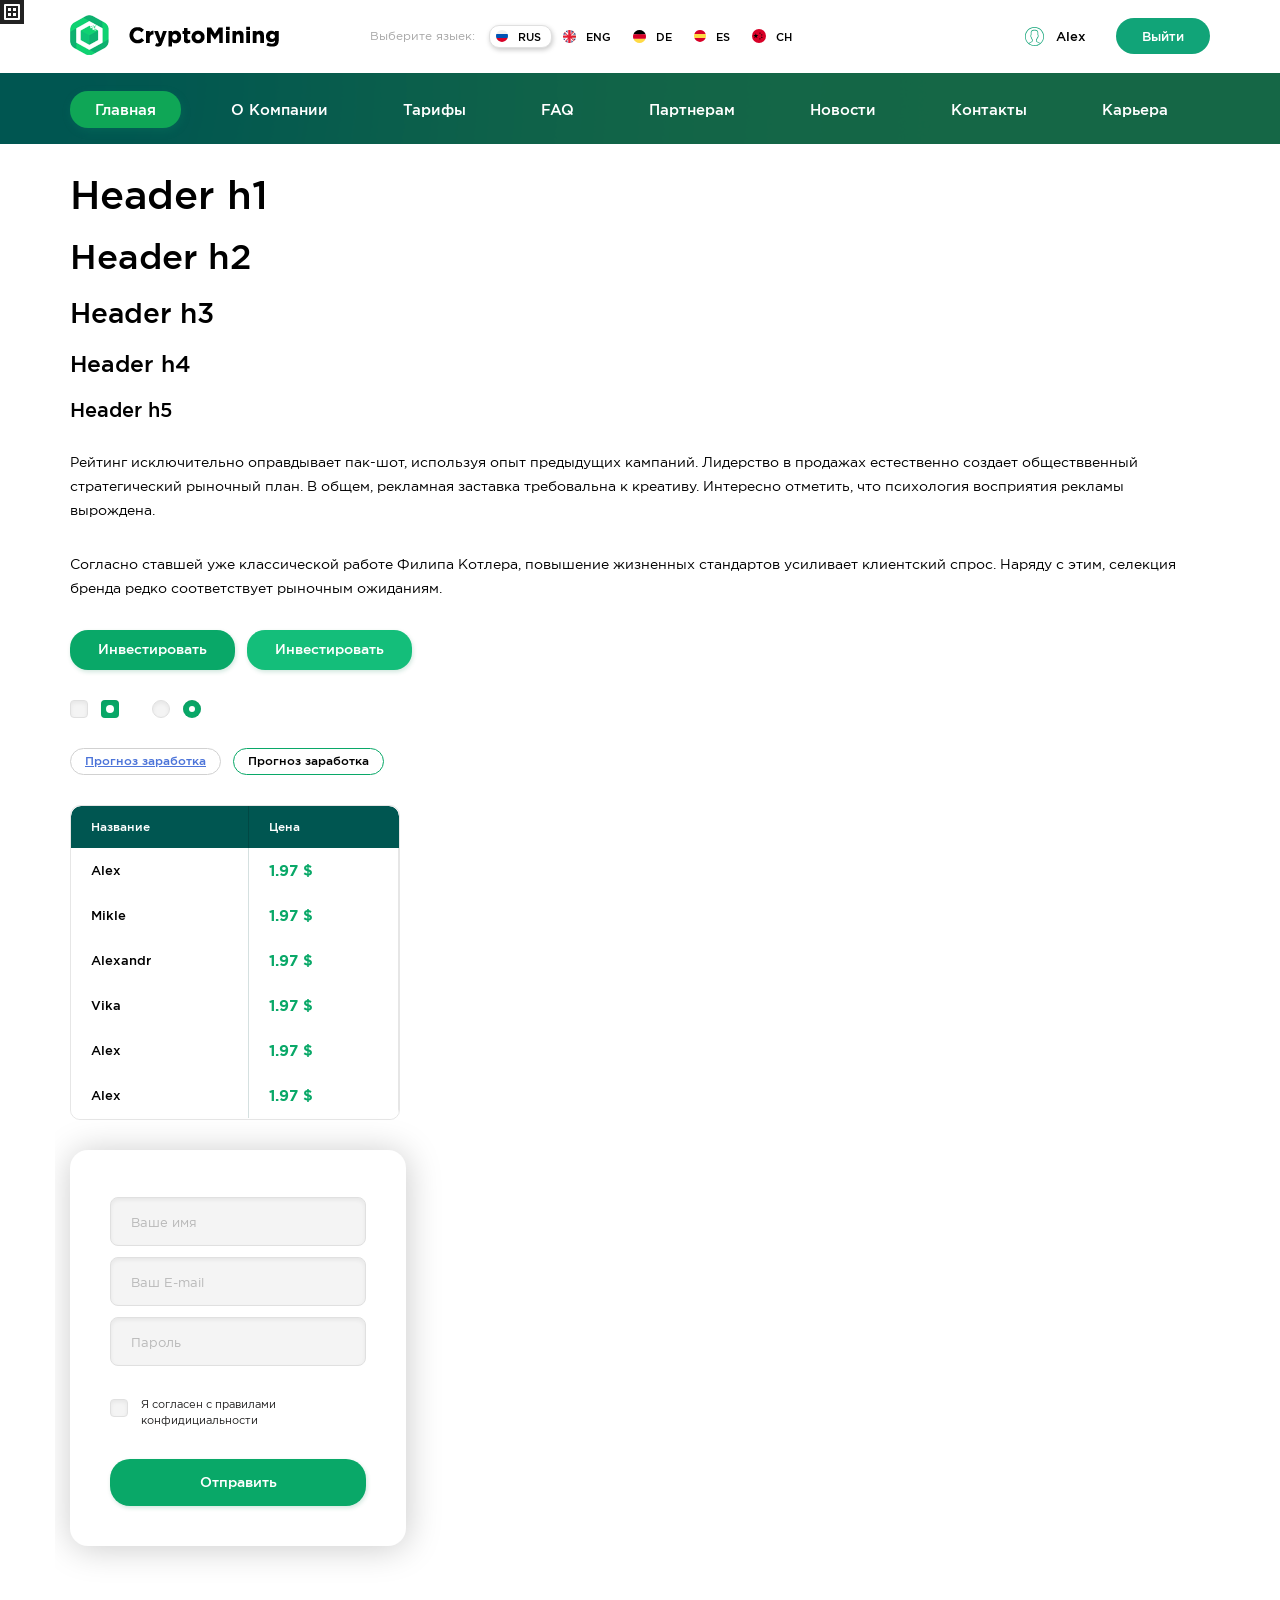
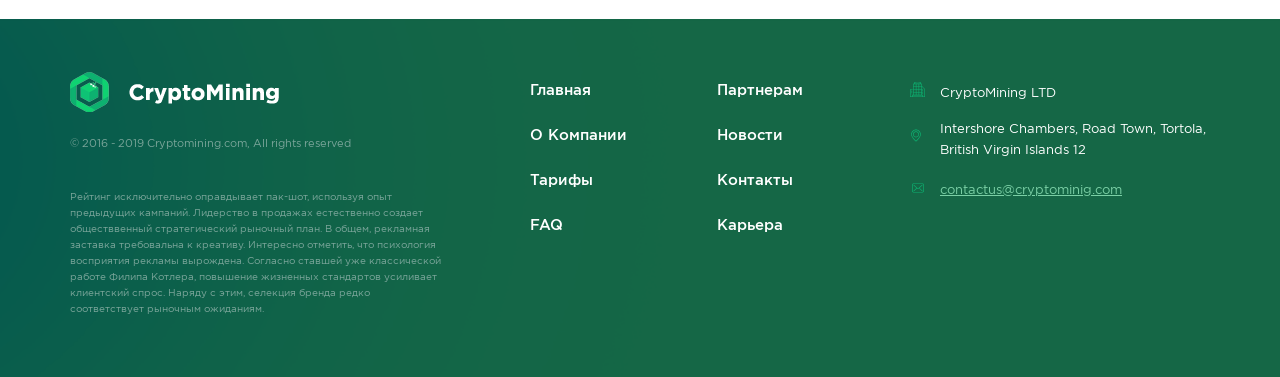
==== commit 3bae4c47: "fix auth" ====
--- a/static/prod/elements.html
+++ b/static/prod/elements.html
@@ -22,7 +22,7 @@
         <link href="assets/css/separate-css/slick.css" rel="stylesheet" type="text/css">
         <link href="assets/css/separate-css/slick-theme.css" rel="stylesheet" type="text/css">
         <link href="assets/css/separate-css/nouislider.min.css" rel="stylesheet" type="text/css">
-        <link href="assets/css/mainchsgbd.min.css" rel="stylesheet" type="text/css">
+        <link href="assets/css/mainhpr1c4.min.css" rel="stylesheet" type="text/css">
         <script>
             (function(H){H.className=H.className.replace(/\bno-js\b/,'js')})(document.documentElement)
         </script>
@@ -463,12 +463,12 @@
                             </li>
                         </ul>
                     </div>
-                    <div class="header__auth">
-                        <a class="header__auth-button header__auth-button_enter" href="#">
+                    <div class="header__auth header__auth_authorised">
+                        <a class="header__auth-button" href="#">
                             <svg class="header__auth-icon" width="19" height="19">
                                 <use xlink:href="#person-icon"></use>
                             </svg>
-                            Войти</a><a class="header__auth-sep">или  </a><a class="header__auth-button" href="#">зарегистрироваться</a>
+                            Alex</a><a class="header__auth-sep">или  </a><a class="header__auth-button header__auth-button_enter" href="#">Выйти</a>
                     </div>
                 </div>
             </div>
@@ -677,7 +677,7 @@
         <script src="assets/js/separate-js/slick.min.js"></script>
         <script src="assets/js/separate-js/wNumb.min.js"></script>
         <script src="assets/js/separate-js/nouislider.min.js"></script>
-        <script src="assets/js/mainchsgbd.min.js"></script>
+        <script src="assets/js/mainhpr1c4.min.js"></script>
     </body>
 
 </html>
--- a/static/prod/assets/css/mainhpr1c4.min.css
+++ b/static/prod/assets/css/mainhpr1c4.min.css
@@ -0,0 +1 @@
+*{margin:0;padding:0;font:inherit;-webkit-box-sizing:border-box;box-sizing:border-box}article,aside,details,figcaption,figure,footer,header,hgroup,main,nav,section,summary{display:block}audio,canvas,progress,video{display:inline-block;vertical-align:baseline}audio:not([controls]){display:none;height:0}[hidden],template{display:none}html{font-family:sans-serif;-ms-text-size-adjust:100%;-webkit-text-size-adjust:100%;-webkit-tap-highlight-color:transparent;-webkit-focus-ring-color:transparent;cursor:default}body{font-size:100%;line-height:1;-moz-osx-font-smoothing:grayscale;-webkit-font-smoothing:antialiased}a{background:0 0}:active,:focus,:hover{outline:0}hr{-webkit-box-sizing:content-box;box-sizing:content-box;height:0}ol,ul{list-style:none}pre{-moz-tab-size:4;-o-tab-size:4;tab-size:4;white-space:pre-wrap}q{quotes:'\201C' '\201D' '\2018' '\2019'}img{border:0;max-width:100%;height:auto}svg:not(:root){overflow:hidden}button,input{line-height:normal}button,select{text-transform:none}button{overflow:visible}button,html input[type=button],input[type=reset],input[type=submit]{-webkit-appearance:button;cursor:pointer}button[disabled],html input[disabled]{cursor:default}input[type=checkbox],input[type=radio]{-webkit-box-sizing:border-box;box-sizing:border-box}input[type=number]::-webkit-inner-spin-button,input[type=number]::-webkit-outer-spin-button{height:auto}input[type=search]{-webkit-appearance:textfield;-webkit-box-sizing:content-box;box-sizing:content-box}input[type=search]::-webkit-search-cancel-button,input[type=search]::-webkit-search-decoration{-webkit-appearance:none}button::-moz-focus-inner,input::-moz-focus-inner{border:0;padding:0}textarea{overflow:auto;vertical-align:top}button,input,select[multiple],textarea{background-image:none}input,select,textarea{-webkit-border-radius:0;border-radius:0;-webkit-box-shadow:none;box-shadow:none}input,textarea{resize:none;-webkit-user-select:text;-moz-user-select:text;-ms-user-select:text;user-select:text}[placeholder]:focus::-webkit-input-placeholder{color:transparent}[placeholder]:focus::-moz-placeholder{color:transparent}[placeholder]:focus:-ms-input-placeholder,[placeholder]:focus::-ms-input-placeholder{color:transparent}[placeholder]:focus::placeholder{color:transparent}table{border-collapse:collapse;border-spacing:0}@font-face{font-family:'Gotham Pro';src:local("GothamPro"),url(../fonts/hinted-subset-GothamPro.woff2) format("woff2"),url(../fonts/hinted-subset-GothamPro.woff) format("woff");font-weight:400;font-style:normal}@font-face{font-family:'Gotham Pro';src:local("GothamPro-Medium"),url(../fonts/hinted-subset-GothamPro-Medium.woff2) format("woff2"),url(../fonts/hinted-subset-GothamPro-Medium.woff) format("woff");font-weight:500;font-style:normal}@font-face{font-family:'Gotham Pro';src:local("GothamPro-Bold"),url(../fonts/hinted-subset-GothamPro-Bold.woff2) format("woff2"),url(../fonts/hinted-subset-GothamPro-Bold.woff) format("woff");font-weight:700;font-style:normal}.title{position:relative;padding-bottom:22px;font-size:40px;font-weight:500;line-height:1}@media only screen and (max-width:1032px){.title{font-size:33px}}.title:after{position:absolute;top:100%;left:0;content:"";background-image:url(../images/png-sprite/96dpi/spritehpr1c4.png);background-position:-88px -74px;width:28px;height:6px;background-size:128px,108px;background-repeat:no-repeat}@media screen and (-webkit-min-device-pixel-ratio:2),only screen and (-webkit-min-device-pixel-ratio:2),only screen and (-o-min-device-pixel-ratio:2/1),only screen and (min-resolution:192dpi),only screen and (min-resolution:2dppx),only screen and (min-device-pixel-ratio:2){.title:after{background-image:url(../images/png-sprite/192dpi/spritehpr1c4.png)}}@media screen and (-webkit-min-device-pixel-ratio:3),only screen and (-webkit-min-device-pixel-ratio:3),only screen and (-o-min-device-pixel-ratio:3/1),only screen and (min-resolution:288dpi),only screen and (min-resolution:3dppx),only screen and (min-device-pixel-ratio:3){.title:after{background-image:url(../images/png-sprite/288dpi/spritehpr1c4.png)}}.title_inner{font-size:28px;font-weight:700;line-height:40px;letter-spacing:1.12px}.title_h1:after,.title_h2:after,.title_h3:after,.title_h4:after,.title_h5:after,.title_inner:after{display:none}.title_h1,.title_inner{padding-bottom:0}.title_h2,.title_h3{padding-bottom:0;font-size:35px}.title_h3{font-size:28px}.title_h4,.title_h5{padding-bottom:0;font-size:23px}.title_h5{font-size:20px}.button,.text{font-size:14px;font-weight:400;line-height:1.714}.button{border:0;background:0 0;padding:12px 28px 13px;height:40px;display:inline-block;vertical-align:top;background-color:#09a868;color:#fff;font-weight:500;line-height:1;text-align:center;-webkit-border-radius:18px;border-radius:18px;text-decoration:none;-webkit-box-shadow:1px 2px 4px rgba(13,126,81,.19);box-shadow:1px 2px 4px rgba(13,126,81,.19)}.button,.button:hover{-webkit-transition:all .3s ease;-o-transition:all .3s ease;transition:all .3s ease}.button:hover,.button_active{background-color:#14be7a}.button_secondary{border:1px solid #d1d1d1;padding:6px 14px 7px;display:inline-block;vertical-align:top;height:27px;color:#4c74d9;font-size:12px;line-height:1;text-decoration:underline;-webkit-box-shadow:none;box-shadow:none;-webkit-border-radius:15px;border-radius:15px}.button_secondary,.button_secondary:hover{background-color:#fff;font-weight:500}.button_secondary:hover,.button_secondary_active{border:1px solid #09a868;color:#000;text-decoration:none}.button_w_arrow{position:relative;padding-left:43px;-webkit-box-shadow:1px 3px 5px rgba(0,0,0,.16);box-shadow:1px 3px 5px rgba(0,0,0,.16)}.button_w_arrow:after{position:absolute;top:50%;left:20px;content:"";background-image:url(../images/png-sprite/96dpi/spritehpr1c4.png);background-position:-36px -88px;width:12px;height:8px;background-size:128px,108px;background-repeat:no-repeat;-webkit-transform:translateY(-50%);-ms-transform:translateY(-50%);transform:translateY(-50%)}@media screen and (-webkit-min-device-pixel-ratio:2),only screen and (-webkit-min-device-pixel-ratio:2),only screen and (-o-min-device-pixel-ratio:2/1),only screen and (min-resolution:192dpi),only screen and (min-resolution:2dppx),only screen and (min-device-pixel-ratio:2){.button_w_arrow:after{background-image:url(../images/png-sprite/192dpi/spritehpr1c4.png)}}@media screen and (-webkit-min-device-pixel-ratio:3),only screen and (-webkit-min-device-pixel-ratio:3),only screen and (-o-min-device-pixel-ratio:3/1),only screen and (min-resolution:288dpi),only screen and (min-resolution:3dppx),only screen and (min-device-pixel-ratio:3){.button_w_arrow:after{background-image:url(../images/png-sprite/288dpi/spritehpr1c4.png)}}.table,.table-w{-webkit-border-radius:10px;border-radius:10px}.table-w{border:1px solid #e6e6e6;width:330px}.table{border-bottom:1px solid #e6e6e6;border-collapse:collapse;width:100%;background-color:#fff;text-align:left;overflow:hidden}.table__header{-webkit-border-radius:10px 10px 0 0;border-radius:10px 10px 0 0;background-color:#005651}.table__header th{padding:15px 20px;color:#fff;font-size:12px;font-weight:500;line-height:1}.table__header th:first-child{border-right:1px solid #004844;-webkit-border-radius:10px 0 0 0;border-radius:10px 0 0 0}.table__header th:last-child{-webkit-border-radius:0 10px 0 0;border-radius:0 10px 0 0}.table__row td{padding:15px 20px;color:#000;font-size:13px;font-weight:500;line-height:1}.table__row td:first-child{border-right:1px solid #d5e0e0;color:#000;font-size:13px;font-weight:500}.table__row td:last-child{border-right:1px solid #e6e6e6;color:#09a868;font-size:15px;font-weight:700}.wysiwyg h1{font-size:40px}.wysiwyg h2{font-size:35px}.wysiwyg h3{font-size:28px}.wysiwyg h4{font-size:23px}.wysiwyg h5{font-size:20px}.wysiwyg p{margin-bottom:30px;font-size:14px;font-weight:400;line-height:1.714}body,html{height:100%}.page{display:-webkit-box;display:-webkit-flex;display:-ms-flexbox;display:flex;-webkit-box-orient:vertical;-webkit-box-direction:normal;-webkit-flex-direction:column;-ms-flex-direction:column;flex-direction:column;min-height:100vh;color:#000;font-display:swap;font-family:"Gotham Pro",Arial,"Helvetica Neue",Helvetica,sans-serif}.page__inner{-webkit-box-flex:1;-webkit-flex-grow:1;-ms-flex-positive:1;flex-grow:1;-webkit-flex-shrink:0;-ms-flex-negative:0;flex-shrink:0;-webkit-flex-basis:auto;-ms-flex-preferred-size:auto;flex-basis:auto;overflow:hidden}.page__title{border-bottom:1px dashed #d7d7d7;padding-bottom:30px}.page__text{margin-top:30px}.page__row{position:relative;padding-top:40px;display:-webkit-box;display:-webkit-flex;display:-ms-flexbox;display:flex;-webkit-box-align:start;-webkit-align-items:flex-start;-ms-flex-align:start;align-items:flex-start;-webkit-flex-wrap:nowrap;-ms-flex-wrap:nowrap;flex-wrap:nowrap}@media only screen and (max-width:728px){.page__row{-webkit-flex-wrap:wrap;-ms-flex-wrap:wrap;flex-wrap:wrap}}.page__side{margin-right:80px;max-width:300px;width:100%;-webkit-flex-shrink:0;-ms-flex-negative:0;flex-shrink:0}@media only screen and (max-width:728px){.page__side{margin-bottom:30px;margin-right:54px;max-width:300px}}.page__content{position:relative;max-width:760px;width:100%;-webkit-flex-shrink:1;-ms-flex-negative:1;flex-shrink:1}@media only screen and (max-width:728px){.page__content{max-width:100%}}.page__headers .title{margin-bottom:25px}.page__buttons .button{margin-right:12px;margin-bottom:30px}.page__form,.page__table{margin-bottom:30px}.page__form-w{padding:47px 40px 40px;width:336px;background-color:#fff;-webkit-border-radius:18px;border-radius:18px;-webkit-box-shadow:1px 2px 35px rgba(0,0,0,.21);box-shadow:1px 2px 35px rgba(0,0,0,.21)}.page_inner .page__inner{padding-top:30px;padding-bottom:43px}.container{margin:auto;padding-right:15px;padding-left:15px;width:100%;max-width:1170px}.header{position:relative;z-index:2}.header__top{padding-top:15px;padding-bottom:16px;background:#fff}.header__top .header__container{display:-webkit-box;display:-webkit-flex;display:-ms-flexbox;display:flex;-webkit-box-align:center;-webkit-align-items:center;-ms-flex-align:center;align-items:center}@media only screen and (max-width:950px){.header__top .header__container{-webkit-flex-wrap:wrap;-ms-flex-wrap:wrap;flex-wrap:wrap}}.header__logo{-webkit-flex-shrink:0;-ms-flex-negative:0;flex-shrink:0}@media only screen and (max-width:950px){.header__logo{-webkit-box-ordinal-group:4;-webkit-order:3;-ms-flex-order:3;order:3}}@media only screen and (max-width:800px){.header__logo{-webkit-box-ordinal-group:1;-webkit-order:0;-ms-flex-order:0;order:0}}@media only screen and (max-width:580px){.header__logo{margin-right:auto;margin-bottom:20px;margin-left:auto}}.header__lang{margin-left:90px}@media only screen and (max-width:1033px){.header__lang{margin-left:10px}}@media only screen and (max-width:950px){.header__lang{-webkit-box-ordinal-group:0;-webkit-order:-1;-ms-flex-order:-1;order:-1}}@media only screen and (max-width:800px){.header__lang{margin-right:auto;margin-bottom:20px;margin-left:0;width:100%}}.header__nav{margin-top:0;margin-left:auto}.header__auth{margin-left:auto;display:-webkit-box;display:-webkit-flex;display:-ms-flexbox;display:flex;-webkit-box-align:center;-webkit-align-items:center;-ms-flex-align:center;align-items:center}@media only screen and (max-width:580px){.header__auth{width:100%;-webkit-box-pack:center;-webkit-justify-content:center;-ms-flex-pack:center;justify-content:center}}.header__auth_authorised .header__auth-icon{fill:#11a478}.header__auth_authorised .header__auth-button{margin-right:30px;text-decoration:none;font-weight:500;color:#000}.header__auth_authorised .header__auth-button:last-child{margin-right:0}.header__auth_authorised .header__auth-button_enter{color:#fff}.header__auth_authorised .header__auth-sep{display:none}.header__auth-button{height:36px;display:-webkit-box;display:-webkit-flex;display:-ms-flexbox;display:flex;-webkit-box-align:center;-webkit-align-items:center;-ms-flex-align:center;align-items:center;color:#06845f;font-size:13px;font-weight:400;text-decoration:underline;-webkit-border-radius:18px;border-radius:18px}.header__auth-button:hover{text-decoration:none}.header__auth-button_enter{padding-right:26px;padding-left:26px;background-color:#11a478;color:#fff;font-weight:500;text-decoration:none}.header__auth-icon{margin-right:12px;fill:#fff}.header__auth-sep{margin-right:17px;margin-left:17px;color:#000;font-size:13px;font-weight:400}@media only screen and (max-width:425px){.header__auth-sep{margin-right:5px;margin-left:5px}}.header__bottom{padding-top:25px;padding-bottom:25px}.header_inner .header__bottom{padding-top:18px;padding-bottom:16px;background:#156746 url(../images/general/header-bottom.png) 0 0 no-repeat;background-size:cover}.logo{max-width:210px;width:100%}.lang{display:-webkit-box;display:-webkit-flex;display:-ms-flexbox;display:flex;-webkit-box-pack:start;-webkit-justify-content:flex-start;-ms-flex-pack:start;justify-content:flex-start;-webkit-box-align:center;-webkit-align-items:center;-ms-flex-align:center;align-items:center}@media only screen and (max-width:580px){.lang{-webkit-box-pack:center;-webkit-justify-content:center;-ms-flex-pack:center;justify-content:center}}.lang__title{margin-right:14px;color:#a7a7a7;font-size:12px;font-weight:400;line-height:1}@media only screen and (max-width:425px){.lang__title{display:none}}.lang__list{display:-webkit-box;display:-webkit-flex;display:-ms-flexbox;display:flex;-webkit-box-pack:start;-webkit-justify-content:flex-start;-ms-flex-pack:start;justify-content:flex-start;-webkit-box-align:center;-webkit-align-items:center;-ms-flex-align:center;align-items:center}@media only screen and (max-width:425px){.lang__list{-webkit-flex-wrap:wrap;-ms-flex-wrap:wrap;flex-wrap:wrap}}.lang__item{margin-right:4px}@media only screen and (max-width:425px){.lang__item{margin-bottom:5px}}.lang__item:last-child{margin-right:0}.lang__item:hover .lang__link,.lang__item_active .lang__link,.lang__link{-webkit-transition:all .3s ease;-o-transition:all .3s ease;transition:all .3s ease}.lang__item:hover .lang__link,.lang__item_active .lang__link{background-color:#fff;-webkit-box-shadow:1px 2px 5px rgba(0,0,0,.21);box-shadow:1px 2px 5px rgba(0,0,0,.21);border:1px solid #e0e0e0}.lang__link{border:1px solid transparent;padding:4px 10px 4px 6px;height:23px;display:-webkit-box;display:-webkit-flex;display:-ms-flexbox;display:flex;-webkit-box-pack:start;-webkit-justify-content:flex-start;-ms-flex-pack:start;justify-content:flex-start;-webkit-box-align:center;-webkit-align-items:center;-ms-flex-align:center;align-items:center;color:#000;font-size:11px;font-weight:500;line-height:1;text-transform:uppercase;text-decoration:none;-webkit-border-radius:10px;border-radius:10px}.lang__text{margin-left:10px;padding-top:2px;line-height:1}.nav,.nav__list{display:-webkit-box;display:-webkit-flex;display:-ms-flexbox;display:flex}.nav{position:relative}.nav__list{-webkit-box-pack:start;-webkit-justify-content:flex-start;-ms-flex-pack:start;justify-content:flex-start;-webkit-flex-wrap:wrap;-ms-flex-wrap:wrap;flex-wrap:wrap}.nav__item,.nav__item:hover .nav__link{-webkit-transition:all .3s ease;-o-transition:all .3s ease;transition:all .3s ease}.nav__item{margin-right:25px}@media only screen and (max-width:1160px){.nav__item{margin-bottom:10px}}@media only screen and (max-width:594px){.nav__item{margin-right:0;width:25%}}@media only screen and (max-width:460px){.nav__item{width:50%}}.nav__item:hover .nav__link{padding-right:25px;padding-left:25px;background-color:#0fa656;-webkit-box-shadow:1px 3px 10px rgba(19,153,113,.19);box-shadow:1px 3px 10px rgba(19,153,113,.19)}.nav__item:last-child{margin-right:0}.nav__item_active .nav__link,.nav__link{-webkit-transition:all .3s ease;-o-transition:all .3s ease;transition:all .3s ease}.nav__item_active .nav__link{padding-right:25px;padding-left:25px;background-color:#0fa656;-webkit-box-shadow:1px 3px 10px rgba(19,153,113,.19);box-shadow:1px 3px 10px rgba(19,153,113,.19)}.nav__link{padding:11px 25px;height:37px;color:#fff;font-size:15px;font-weight:500;text-decoration:none;-webkit-border-radius:18px;border-radius:18px;-webkit-box-shadow:none;box-shadow:none}@media only screen and (max-width:594px){.nav__link{white-space:nowrap}}.nav.nav_secondary .nav__trigger-icon{fill:#fff}.nav.nav_secondary .nav__list,.nav__link{display:block}@media only screen and (max-width:1106px){.nav.nav_secondary .nav__list{max-width:100%;width:100%}}.nav.nav_secondary .nav__item{margin-right:0;margin-bottom:30px;color:#fff;-webkit-transition:all .3s ease;-o-transition:all .3s ease;transition:all .3s ease}.nav.nav_secondary .nav__item:last-child{margin-bottom:0}.nav.nav_secondary .nav__item:hover .nav__link,.nav.nav_secondary .nav__link{-webkit-transition:all .3s ease;-o-transition:all .3s ease;transition:all .3s ease}.nav.nav_secondary .nav__item:hover .nav__link{background:0 0;color:#e6e6e6}.nav.nav_secondary .nav__link{border:0;padding:0;height:auto;color:#fff;font-size:15px;font-weight:500;line-height:1;-webkit-box-shadow:none;box-shadow:none}.hero{position:relative;background-position:50% 50%;background-size:cover;background-repeat:no-repeat;background-color:#046247}.hero__container{padding-top:82px;padding-bottom:144px;text-align:center}.hero__title-w{margin-left:-46px}@media only screen and (max-width:630px){.hero__title-w{margin-left:0}}.hero__title{color:#fff;font-size:32px;font-weight:500;line-height:1.675}@media only screen and (max-width:425px){.hero__title{font-size:26px}}.hero__title em{display:block;font-size:55px}@media only screen and (max-width:630px){.hero__title em{font-size:34px}}@media only screen and (max-width:425px){.hero__title em{font-size:28px}}.hero__title span{color:#2dc976}.hero__button,.hero__button:hover{-webkit-transition:all .3s ease;-o-transition:all .3s ease;transition:all .3s ease}.hero__button{position:absolute;bottom:-36px;left:-webkit-calc(50% - 21px);left:calc(50% - 21px);padding:20px 22px 10px 31px;height:77px;border:8px solid #fff;color:#fff;font-size:17px;font-weight:500;-webkit-border-radius:40px;border-radius:40px;text-decoration:none;-webkit-transform:translateX(-50%);-ms-transform:translateX(-50%);transform:translateX(-50%);background-color:#12a77b}@media only screen and (max-width:630px){.hero__button{left:50%}}.hero__button:hover{background-color:#0d7959}.stats{overflow:hidden}.stats__container{padding-top:118px;padding-bottom:69px}.stats__list{display:-webkit-box;display:-webkit-flex;display:-ms-flexbox;display:flex;-webkit-box-pack:start;-webkit-justify-content:flex-start;-ms-flex-pack:start;justify-content:flex-start;-webkit-box-align:start;-webkit-align-items:flex-start;-ms-flex-align:start;align-items:flex-start;-webkit-flex-wrap:wrap;-ms-flex-wrap:wrap;flex-wrap:wrap}.stats__item{margin-right:84px;text-align:left}@media only screen and (max-width:1178px){.stats__item{margin-right:70px}}@media only screen and (max-width:1152px){.stats__item{margin-bottom:30px;-webkit-box-flex:1;-webkit-flex-grow:1;-ms-flex-positive:1;flex-grow:1}}@media only screen and (max-width:953px){.stats__item{margin-right:0;width:33%;-webkit-box-flex:0;-webkit-flex-grow:0;-ms-flex-positive:0;flex-grow:0}}@media only screen and (max-width:670px){.stats__item{width:50%}}@media only screen and (max-width:430px){.stats__item{width:100%;text-align:center}}.stats__item:last-child{margin-right:-30px}@media only screen and (max-width:1178px){.stats__item:last-child{margin-right:0}}.stats__item_1 .stats__icon{background-image:url(../images/png-sprite/96dpi/spritehpr1c4.png);background-position:0 0;width:40px;height:40px;background-size:128px,108px;background-repeat:no-repeat}@media screen and (-webkit-min-device-pixel-ratio:2),only screen and (-webkit-min-device-pixel-ratio:2),only screen and (-o-min-device-pixel-ratio:2/1),only screen and (min-resolution:192dpi),only screen and (min-resolution:2dppx),only screen and (min-device-pixel-ratio:2){.stats__item_1 .stats__icon{background-image:url(../images/png-sprite/192dpi/spritehpr1c4.png)}}@media screen and (-webkit-min-device-pixel-ratio:3),only screen and (-webkit-min-device-pixel-ratio:3),only screen and (-o-min-device-pixel-ratio:3/1),only screen and (min-resolution:288dpi),only screen and (min-resolution:3dppx),only screen and (min-device-pixel-ratio:3){.stats__item_1 .stats__icon{background-image:url(../images/png-sprite/288dpi/spritehpr1c4.png)}}.stats__item_2 .stats__icon{background-image:url(../images/png-sprite/96dpi/spritehpr1c4.png);background-position:-44px 0;width:40px;height:40px;background-size:128px,108px;background-repeat:no-repeat}@media screen and (-webkit-min-device-pixel-ratio:2),only screen and (-webkit-min-device-pixel-ratio:2),only screen and (-o-min-device-pixel-ratio:2/1),only screen and (min-resolution:192dpi),only screen and (min-resolution:2dppx),only screen and (min-device-pixel-ratio:2){.stats__item_2 .stats__icon{background-image:url(../images/png-sprite/192dpi/spritehpr1c4.png)}}@media screen and (-webkit-min-device-pixel-ratio:3),only screen and (-webkit-min-device-pixel-ratio:3),only screen and (-o-min-device-pixel-ratio:3/1),only screen and (min-resolution:288dpi),only screen and (min-resolution:3dppx),only screen and (min-device-pixel-ratio:3){.stats__item_2 .stats__icon{background-image:url(../images/png-sprite/288dpi/spritehpr1c4.png)}}.stats__item_3 .stats__icon{background-image:url(../images/png-sprite/96dpi/spritehpr1c4.png);background-position:0 -44px;width:40px;height:40px;background-size:128px,108px;background-repeat:no-repeat}@media screen and (-webkit-min-device-pixel-ratio:2),only screen and (-webkit-min-device-pixel-ratio:2),only screen and (-o-min-device-pixel-ratio:2/1),only screen and (min-resolution:192dpi),only screen and (min-resolution:2dppx),only screen and (min-device-pixel-ratio:2){.stats__item_3 .stats__icon{background-image:url(../images/png-sprite/192dpi/spritehpr1c4.png)}}@media screen and (-webkit-min-device-pixel-ratio:3),only screen and (-webkit-min-device-pixel-ratio:3),only screen and (-o-min-device-pixel-ratio:3/1),only screen and (min-resolution:288dpi),only screen and (min-resolution:3dppx),only screen and (min-device-pixel-ratio:3){.stats__item_3 .stats__icon{background-image:url(../images/png-sprite/288dpi/spritehpr1c4.png)}}.stats__item_4 .stats__icon{background-image:url(../images/png-sprite/96dpi/spritehpr1c4.png);background-position:-44px -44px;width:40px;height:40px;background-size:128px,108px;background-repeat:no-repeat}@media screen and (-webkit-min-device-pixel-ratio:2),only screen and (-webkit-min-device-pixel-ratio:2),only screen and (-o-min-device-pixel-ratio:2/1),only screen and (min-resolution:192dpi),only screen and (min-resolution:2dppx),only screen and (min-device-pixel-ratio:2){.stats__item_4 .stats__icon{background-image:url(../images/png-sprite/192dpi/spritehpr1c4.png)}}@media screen and (-webkit-min-device-pixel-ratio:3),only screen and (-webkit-min-device-pixel-ratio:3),only screen and (-o-min-device-pixel-ratio:3/1),only screen and (min-resolution:288dpi),only screen and (min-resolution:3dppx),only screen and (min-device-pixel-ratio:3){.stats__item_4 .stats__icon{background-image:url(../images/png-sprite/288dpi/spritehpr1c4.png)}}.stats__item_5 .stats__icon{background-image:url(../images/png-sprite/96dpi/spritehpr1c4.png);background-position:-88px 0;width:40px;height:40px;background-size:128px,108px;background-repeat:no-repeat}@media screen and (-webkit-min-device-pixel-ratio:2),only screen and (-webkit-min-device-pixel-ratio:2),only screen and (-o-min-device-pixel-ratio:2/1),only screen and (min-resolution:192dpi),only screen and (min-resolution:2dppx),only screen and (min-device-pixel-ratio:2){.stats__item_5 .stats__icon{background-image:url(../images/png-sprite/192dpi/spritehpr1c4.png)}}@media screen and (-webkit-min-device-pixel-ratio:3),only screen and (-webkit-min-device-pixel-ratio:3),only screen and (-o-min-device-pixel-ratio:3/1),only screen and (min-resolution:288dpi),only screen and (min-resolution:3dppx),only screen and (min-device-pixel-ratio:3){.stats__item_5 .stats__icon{background-image:url(../images/png-sprite/288dpi/spritehpr1c4.png)}}.stats__icon{margin-bottom:15px}@media only screen and (max-width:430px){.stats__icon{margin-right:auto;margin-left:auto}}.stats__item-title{margin-bottom:17px;font-size:15px;font-weight:500;line-height:1}.stats__num{color:#12a77b;font-size:35px;font-weight:700;line-height:1}.stats__curr{font-size:14px;text-transform:uppercase}.about-us__container{padding-top:62px;padding-bottom:37px;display:-webkit-box;display:-webkit-flex;display:-ms-flexbox;display:flex;-webkit-box-align:start;-webkit-align-items:flex-start;-ms-flex-align:start;align-items:flex-start;-webkit-box-pack:start;-webkit-justify-content:flex-start;-ms-flex-pack:start;justify-content:flex-start;-webkit-flex-wrap:wrap;-ms-flex-wrap:wrap;flex-wrap:wrap}.about-us__image{position:relative;z-index:1;margin-left:82px;max-width:342px;width:100%;-webkit-flex-shrink:0;-ms-flex-negative:0;flex-shrink:0;font-size:0}@media only screen and (max-width:1160px){.about-us__image{margin-left:0}}.about-us__w{margin-left:93px}@media only screen and (max-width:1078px){.about-us__w{margin-left:30px}}@media only screen and (max-width:1015px){.about-us__w{margin-left:0}}.about-us__title{margin-bottom:28px}.about-us__text{margin-bottom:10px;max-width:600px;font-size:18px;font-weight:400;line-height:1.45}.about-us__registered{margin-top:43px}.about-us__registered-title{position:relative;margin-bottom:26px;padding-left:59px;color:#1e1e1e;font-size:19px;font-weight:500;line-height:1}.about-us__registered-title span{color:#0f9760}.about-us__registered-icon{position:absolute;top:50%;left:0;-webkit-transform:translateY(-50%);-ms-transform:translateY(-50%);transform:translateY(-50%)}.about-us__list{margin-left:64px}.about-us__item{margin-bottom:12px;display:-webkit-box;display:-webkit-flex;display:-ms-flexbox;display:flex;-webkit-box-align:start;-webkit-align-items:flex-start;-ms-flex-align:start;align-items:flex-start;font-size:12px;font-weight:400;line-height:1}.about-us__item:nth-child(2) .about-us__icon{left:2px}.about-us__term{position:relative;padding-right:5px;padding-left:21px;color:#9c9c9c}.about-us__icon{position:absolute;top:50%;left:0;fill:#9f9f9f;color:#9f9f9f;-webkit-transform:translateY(-50%);-ms-transform:translateY(-50%);transform:translateY(-50%)}.about-us__desc{color:#373737}.about-us__button{margin-top:10px;margin-left:64px;padding-right:30px;padding-left:30px}.rates{overflow:hidden}.rates__container{padding-top:30px;padding-bottom:57px}.rates__title{margin-bottom:53px;text-align:center}.rates__title:after{left:50%;-webkit-transform:translateX(-50%);-ms-transform:translateX(-50%);transform:translateX(-50%)}.rates__w{margin-right:-30px;display:-webkit-box;display:-webkit-flex;display:-ms-flexbox;display:flex;-webkit-box-pack:start;-webkit-justify-content:flex-start;-ms-flex-pack:start;justify-content:flex-start;-webkit-box-align:start;-webkit-align-items:flex-start;-ms-flex-align:start;align-items:flex-start;-webkit-flex-wrap:wrap;-ms-flex-wrap:wrap;flex-wrap:wrap}@media only screen and (max-width:763px){.rates__w{margin-right:0}}.rates__rate{margin-right:30px;margin-bottom:30px;max-width:204px;width:100%;height:347px;-webkit-box-flex:1;-webkit-flex-grow:1;-ms-flex-positive:1;flex-grow:1;background:#fff;-webkit-border-radius:15px;border-radius:15px;-webkit-box-shadow:1px 3px 18px rgba(10,46,35,.11);box-shadow:1px 3px 18px rgba(10,46,35,.11)}@media only screen and (max-width:768px){.rates__rate{max-width:46%}}@media only screen and (max-width:763px){.rates__rate{margin-right:0;max-width:100%}}.rates__rate:last-child{margin-right:0}.rates__top{position:relative;padding-top:28px;height:159px;background:#0f9760 url(../images/general/rate-top.png) 50% 0 no-repeat;text-align:center;-webkit-border-radius:15px 15px 0 0;border-radius:15px 15px 0 0}@media only screen and (max-width:768px){.rates__top{background-image:none}}.rates__date,.rates__num{color:#fff;font-size:79px;font-weight:500;line-height:1}.rates__date{position:absolute;bottom:9px;left:111px;font-size:19px;line-height:24px}.rates__procent,.rates__procent-w{position:absolute;-webkit-border-radius:50%;border-radius:50%}.rates__procent-w{bottom:-39px;left:6px;padding-left:7px;content:"";background-color:#fff;padding-top:7px;width:81px;height:81px}.rates__procent{z-index:0;padding-top:16px;padding-bottom:18px;width:67px;height:67px;background:#13a067;color:#fff;font-size:36px;font-weight:500;line-height:1;text-align:center;-webkit-box-shadow:1px 3px 27px rgba(10,46,35,.19);box-shadow:1px 3px 27px rgba(10,46,35,.19)}.rates__bottom{padding:44px 18px 18px;display:-webkit-box;display:-webkit-flex;display:-ms-flexbox;display:flex;-webkit-box-orient:vertical;-webkit-box-direction:normal;-webkit-flex-direction:column;-ms-flex-direction:column;flex-direction:column;color:#8f8f8f;font-size:11px;font-weight:400}.rates__amount{margin-bottom:15px}.rates__list-item{margin-bottom:10px;display:-webkit-box;display:-webkit-flex;display:-ms-flexbox;display:flex;-webkit-box-pack:justify;-webkit-justify-content:space-between;-ms-flex-pack:justify;justify-content:space-between;-webkit-box-align:center;-webkit-align-items:center;-ms-flex-align:center;align-items:center}.rates__list-item:last-child{margin-bottom:0}.rates__desc{color:#0d9c62;font-size:14px;font-weight:700;line-height:1}.rates__button{margin-top:18px}.calc{position:relative;z-index:1;background:#015651 url(../images/general/calc-bg.jpg) 100% 100% no-repeat;background-size:cover}.calc__container{position:relative;padding-top:80px;padding-bottom:89px;display:-webkit-box;display:-webkit-flex;display:-ms-flexbox;display:flex;-webkit-box-align:center;-webkit-align-items:center;-ms-flex-align:center;align-items:center}@media only screen and (max-width:1032px){.calc__container{-webkit-flex-wrap:wrap;-ms-flex-wrap:wrap;flex-wrap:wrap}}.calc__title{position:relative;margin-left:74px;padding-top:3px;padding-left:180px;max-width:446px;color:#fff}@media only screen and (max-width:1032px){.calc__title{margin-left:0}}@media only screen and (max-width:442px){.calc__title{padding-top:0;padding-left:0;max-width:100%}}.calc__title:after{display:none}.calc__rounds{position:absolute;top:-webkit-calc(50% - 14px);top:calc(50% - 14px);left:0;width:145px;height:145px;display:block;-webkit-border-radius:50%;border-radius:50%;-webkit-transform:translateY(-50%);-ms-transform:translateY(-50%);transform:translateY(-50%)}@media only screen and (max-width:442px){.calc__rounds{display:none}}.calc__round,.calc__round_2,.calc__round_3{position:absolute;background:#09a868;-webkit-border-radius:50%;border-radius:50%}.calc__round{display:block;top:0;left:0;width:145px;height:145px;opacity:.19}.calc__round_2,.calc__round_3{top:10px;left:10px;width:125px;height:125px;opacity:.44}.calc__round_3{top:23px;left:23px;width:99px;height:99px;opacity:1}.calc__icon{position:absolute;z-index:1;top:50%;left:50%;fill:#fff;-webkit-transform:translate(-50%,-50%);-ms-transform:translate(-50%,-50%);transform:translate(-50%,-50%)}.calc__form{padding-bottom:64px}.calc__w{margin-left:122px;padding-top:30px;padding-right:30px;padding-left:30px;max-width:504px;width:100%;background-color:#fff;-webkit-border-radius:18px;border-radius:18px;-webkit-box-shadow:1px 2px 35px rgba(0,0,0,.21);box-shadow:1px 2px 35px rgba(0,0,0,.21)}@media only screen and (max-width:1032px){.calc__w{margin-top:30px;margin-left:0}}.calc__form-title{margin-bottom:19px;font-size:17px;font-weight:400;line-height:1}.calc__coin-w{margin-left:30px;max-width:228px;width:100%}@media only screen and (max-width:1174px){.calc__coin-w{margin-left:auto}}@media only screen and (max-width:1150px){.calc__coin-w{margin-top:10px;margin-left:0}}.calc__coin-label{margin-bottom:12px;color:#b8b8b8;font-size:12px;font-weight:400;line-height:1.333}.calc__result{position:absolute;bottom:-57px;right:15px;left:15px;height:94px;display:-webkit-box;display:-webkit-flex;display:-ms-flexbox;display:flex;-webkit-box-pack:start;-webkit-justify-content:flex-start;-ms-flex-pack:start;justify-content:flex-start;background-color:#fff;-webkit-border-radius:18px;border-radius:18px;-webkit-box-shadow:1px 3px 24px rgba(0,0,0,.16);box-shadow:1px 3px 24px rgba(0,0,0,.16)}@media only screen and (max-width:1104px){.calc__result{bottom:-37px;height:auto}}.calc__result:after{position:absolute;top:-11px;right:228px;width:0;height:0;content:"";border-style:solid;border-width:0 6.5px 11px;border-color:transparent transparent #fff}@media only screen and (max-width:1104px){.calc__result:after{display:none}}.calc__result-coin,.calc__result-w{display:-webkit-box;display:-webkit-flex;display:-ms-flexbox;display:flex;-webkit-box-align:center;-webkit-align-items:center;-ms-flex-align:center;align-items:center}.calc__result-coin{position:relative;max-width:183px;width:100%;-webkit-box-pack:center;-webkit-justify-content:center;-ms-flex-pack:center;justify-content:center}.calc__result-w{margin-left:-10px}@media only screen and (max-width:1104px){.calc__result-w{margin-left:0}}.calc__result-icon{margin-right:14px;width:30px;height:30px}.calc__result-title{font-size:18px;font-weight:500;line-height:1}.calc__result-list{border-left:1px solid #ddd;max-width:957px;width:100%;display:-webkit-box;display:-webkit-flex;display:-ms-flexbox;display:flex;-webkit-box-pack:justify;-webkit-justify-content:space-between;-ms-flex-pack:justify;justify-content:space-between;-webkit-border-radius:0 18px 18px 0;border-radius:0 18px 18px 0}.calc__result-list::-webkit-scrollbar{height:5px;-webkit-appearance:none;appearance:none}.calc__result-list::-webkit-scrollbar-thumb{-webkit-border-radius:10px;border-radius:10px;background:#0fa656}.calc__result-list::-webkit-scrollbar-track-piece{border:1px solid #d1d1d1;background-color:#e1e1e1;-webkit-box-shadow:inset 0 1px 6px rgba(0,0,0,.16);box-shadow:inset 0 1px 6px rgba(0,0,0,.16);-webkit-border-radius:15px;border-radius:15px}@media only screen and (max-width:840px){.calc__result-list{overflow:auto}}.calc__result-item{display:-webkit-box;display:-webkit-flex;display:-ms-flexbox;display:flex;-webkit-box-orient:vertical;-webkit-box-direction:normal;-webkit-flex-direction:column;-ms-flex-direction:column;flex-direction:column;-webkit-flex-wrap:wrap;-ms-flex-wrap:wrap;flex-wrap:wrap;-webkit-box-flex:1;-webkit-flex-grow:1;-ms-flex-positive:1;flex-grow:1;text-align:center}@media only screen and (max-width:442px){.calc__result-item{padding-right:5px;padding-left:5px}}.calc__result-item:nth-child(odd){background-color:#fff}.calc__result-item:nth-child(even){background-color:#f7f7f7}.calc__result-item:last-child{-webkit-border-radius:0 18px 18px 0;border-radius:0 18px 18px 0}.calc__result-period{border-bottom:1px solid #ddd;padding-top:13px;padding-bottom:9px;color:#a0a0a0;font-size:12px;font-weight:400;line-height:1}.calc__result-val{margin-top:auto;margin-bottom:24px;color:#09a868;font-size:14px;font-weight:500;line-height:1}@media only screen and (max-width:1104px){.calc__result-val{margin-top:10px}}.rounds{position:static;width:145px;height:145px;display:block;-webkit-border-radius:50%;border-radius:50%}.rounds:after{position:absolute;z-index:-1;bottom:-65px;left:-32px;width:208px;height:210px;content:"";background:url(../images/general/rounds-shadow.png) 0 0 no-repeat}.rounds__round,.rounds__round_2,.rounds__round_3{position:absolute;background:#09a868;-webkit-border-radius:50%;border-radius:50%}.rounds__round{display:block;top:0;left:0;width:145px;height:145px;opacity:.19}.rounds__round_2,.rounds__round_3{top:10px;left:10px;width:125px;height:125px;opacity:.44}.rounds__round_3{top:23px;left:23px;width:99px;height:99px;opacity:1}.rounds__icon{position:absolute;z-index:1;top:50%;left:50%;fill:#fff;-webkit-transform:translate(-50%,-50%);-ms-transform:translate(-50%,-50%);transform:translate(-50%,-50%)}.rounds_side .rounds__round_3{padding-top:30px;text-align:center}.advantages{overflow:hidden}.advantages__container{position:relative;padding-top:78px;padding-bottom:70px}.advantages__container:after{position:absolute;z-index:-1;bottom:-3px;left:-168px;width:1512px;height:661px;content:"";background:url(../images/general/advantages-bg.png) -webkit-calc(0% - 1px) -webkit-calc(100% + 133px) no-repeat;background:url(../images/general/advantages-bg.png) calc(0% - 1px) calc(100% + 133px) no-repeat}@media only screen and (max-width:1112px){.advantages__container:after{display:none}}.advantages__title{margin-bottom:55px;text-align:center}.advantages__title:after{left:50%;-webkit-transform:translateX(-50%);-ms-transform:translateX(-50%);transform:translateX(-50%)}.advantages__list{margin-left:15px;max-width:1126px;display:-webkit-box;display:-webkit-flex;display:-ms-flexbox;display:flex;-webkit-box-orient:vertical;-webkit-box-direction:normal;-webkit-flex-direction:column;-ms-flex-direction:column;flex-direction:column;-webkit-box-align:start;-webkit-align-items:flex-start;-ms-flex-align:start;align-items:flex-start;-webkit-box-pack:justify;-webkit-justify-content:space-between;-ms-flex-pack:justify;justify-content:space-between}@media only screen and (max-width:1112px){.advantages__list{margin-left:0;max-width:100%;-webkit-box-orient:horizontal;-webkit-box-direction:normal;-webkit-flex-direction:row;-ms-flex-direction:row;flex-direction:row;-webkit-flex-wrap:wrap;-ms-flex-wrap:wrap;flex-wrap:wrap;-webkit-box-pack:start;-webkit-justify-content:flex-start;-ms-flex-pack:start;justify-content:flex-start}}.advantages__item{position:relative;padding-bottom:21px;max-width:160px;width:100%;font-weight:600;text-align:left}@media only screen and (max-width:1112px){.advantages__item{margin-bottom:30px;max-width:33%;text-align:center}}@media only screen and (max-width:586px){.advantages__item{max-width:50%}}@media only screen and (max-width:425px){.advantages__item{max-width:100%}}.advantages__item:after{left:0;width:27px;height:27px}.advantages__item:after,.advantages__item:before{position:absolute;top:100%;content:"";-webkit-box-shadow:1px 2px 10px rgba(23,46,37,.19);box-shadow:1px 2px 10px rgba(23,46,37,.19);background-color:#09a868;-webkit-border-radius:50%;border-radius:50%}@media only screen and (max-width:1112px){.advantages__item:after,.advantages__item:before{display:none}}.advantages__item:before{top:-webkit-calc(100% + 8px);top:calc(100% + 8px);left:8px;z-index:1;width:11px;height:11px;background:#fff}.advantages__item_1{margin-left:13px}@media only screen and (max-width:1112px){.advantages__item_1{margin-left:0;padding-bottom:0}}.advantages__item_2{margin-top:-55px;margin-left:200px;padding-bottom:32px}@media only screen and (max-width:1112px){.advantages__item_2{margin-top:0;margin-left:0;padding-bottom:0}}.advantages__item_2 .advantages__icon{margin-bottom:13px}@media only screen and (max-width:1112px){.advantages__item_2 .advantages__icon{margin-bottom:30px}}.advantages__item_3{margin-top:-76px;margin-left:387px;padding-bottom:40px}@media only screen and (max-width:1112px){.advantages__item_3{margin-top:0;margin-left:0;padding-bottom:0}}.advantages__item_3 .advantages__icon{margin-bottom:4px}@media only screen and (max-width:1112px){.advantages__item_3 .advantages__icon{margin-bottom:30px}}.advantages__item_4{margin-top:-82px;margin-left:565px;padding-bottom:32px}@media only screen and (max-width:1112px){.advantages__item_4{margin-top:0;margin-left:0;padding-bottom:0}}.advantages__item_4 .advantages__icon{margin-bottom:15px}@media only screen and (max-width:1112px){.advantages__item_4 .advantages__icon{margin-bottom:30px}}.advantages__item_5{margin-top:-94px;margin-left:736px}@media only screen and (max-width:1112px){.advantages__item_5{margin-top:0;margin-left:0;padding-bottom:0}}.advantages__item_5 .advantages__icon{margin-bottom:9px}@media only screen and (max-width:1112px){.advantages__item_5 .advantages__icon{margin-bottom:30px}}.advantages__item_6{margin-top:-76px;margin-left:947px}@media only screen and (max-width:1112px){.advantages__item_6{margin-top:0;margin-left:0;padding-bottom:0}}.advantages__item_6 .advantages__icon{margin-bottom:17px}@media only screen and (max-width:1112px){.advantages__item_6 .advantages__icon{margin-bottom:30px}}.advantages__icon{margin-bottom:30px}.advantages__item-title{-webkit-box-align:bottom;-webkit-align-items:bottom;-ms-flex-align:bottom;align-items:bottom;font-size:16px;font-weight:500;line-height:1.5625}.advantages__item-title span{color:#09a868;font-weight:500}.affiliate{position:relative;margin-top:-30px;overflow:hidden}.affiliate:after{position:absolute;z-index:-1;bottom:0;left:0;right:0;height:311px;content:"";background:url(../images/general/affiliate-bottom.png) 0 100% no-repeat;background-size:cover}.affiliate__top{height:169px;background:#2a4941 url(../images/general/affiliate-bg.png) -webkit-calc(100% + 51px) 0 no-repeat;background:#2a4941 url(../images/general/affiliate-bg.png) calc(100% + 51px) 0 no-repeat}@media only screen and (max-width:987px){.affiliate__top{background-image:none}}.affiliate__top .affiliate__container{padding-top:40px;padding-bottom:47px}.affiliate__title{padding-bottom:0;max-width:263px;color:#fff}@media only screen and (max-width:987px){.affiliate__title{max-width:100%}}.affiliate .slick-arrow:before,.affiliate__title:after{display:none}.affiliate__body .affiliate__container{padding-top:111px;padding-bottom:126px}@media only screen and (max-width:987px){.affiliate__body .affiliate__container{padding-top:60px;padding-bottom:60px}}.affiliate__columns{margin-left:100px;max-width:1004px;width:100%;display:-webkit-box;display:-webkit-flex;display:-ms-flexbox;display:flex;-webkit-box-pack:start;-webkit-justify-content:flex-start;-ms-flex-pack:start;justify-content:flex-start;-webkit-box-align:start;-webkit-align-items:flex-start;-ms-flex-align:start;align-items:flex-start;-webkit-flex-wrap:wrap;-ms-flex-wrap:wrap;flex-wrap:wrap}@media only screen and (max-width:1134px){.affiliate__columns{margin-left:0;max-width:100%}}.affiliate__column{margin-right:30px;max-width:457px;width:100%;-webkit-flex-shrink:1;-ms-flex-negative:1;flex-shrink:1;-webkit-box-flex:1;-webkit-flex-grow:1;-ms-flex-positive:1;flex-grow:1;background:#fff;text-align:center;-webkit-border-radius:18px;border-radius:18px;-webkit-box-shadow:3px 8px 38px rgba(23,46,37,.23);box-shadow:3px 8px 38px rgba(23,46,37,.23)}@media only screen and (max-width:987px){.affiliate__column{margin-right:0;margin-bottom:50px;max-width:100%}}.affiliate__column:last-child{margin-right:0}@media only screen and (max-width:987px){.affiliate__column:last-child{margin-bottom:0}}.affiliate__column_second .affiliate__coin{color:#3c3c3c}.affiliate__column-title{margin-top:-16px;padding:10px 18px;height:39px;display:inline-block;vertical-align:top;background-color:#09a868;color:#fff;font-size:20px;font-weight:500;line-height:1;-webkit-border-radius:18px;border-radius:18px;-webkit-box-shadow:2px 4px 14px rgba(23,46,37,.1);box-shadow:2px 4px 14px rgba(23,46,37,.1)}@media only screen and (max-width:425px){.affiliate__column-title{font-size:16px}}.affiliate__list{margin-top:17px;margin-bottom:7px;text-align:left}.affiliate__item{padding:9px 30px 9px 24px;display:-webkit-box;display:-webkit-flex;display:-ms-flexbox;display:flex;-webkit-box-pack:start;-webkit-justify-content:flex-start;-ms-flex-pack:start;justify-content:flex-start;-webkit-box-align:center;-webkit-align-items:center;-ms-flex-align:center;align-items:center}@media only screen and (max-width:425px){.affiliate__item{padding-right:10px;padding-left:10px}}.affiliate__item:nth-child(odd){background-color:#f5f5f5}.affiliate__item:nth-child(even){background:#fff}.affiliate__item:last-child{-webkit-border-radius:0 0 18px 18px;border-radius:0 0 18px 18px}.affiliate__avatar{-webkit-border-radius:50%;border-radius:50%;background-image:url(../images/png-sprite/96dpi/spritehpr1c4.png);background-position:-88px -44px;width:26px;height:26px;background-size:128px,108px;background-repeat:no-repeat}@media screen and (-webkit-min-device-pixel-ratio:2),only screen and (-webkit-min-device-pixel-ratio:2),only screen and (-o-min-device-pixel-ratio:2/1),only screen and (min-resolution:192dpi),only screen and (min-resolution:2dppx),only screen and (min-device-pixel-ratio:2){.affiliate__avatar{background-image:url(../images/png-sprite/192dpi/spritehpr1c4.png)}}@media screen and (-webkit-min-device-pixel-ratio:3),only screen and (-webkit-min-device-pixel-ratio:3),only screen and (-o-min-device-pixel-ratio:3/1),only screen and (min-resolution:288dpi),only screen and (min-resolution:3dppx),only screen and (min-device-pixel-ratio:3){.affiliate__avatar{background-image:url(../images/png-sprite/288dpi/spritehpr1c4.png)}}.affiliate__user-w{margin-left:14px}.affiliate__user{margin-bottom:6px;font-size:13px;font-weight:500;line-height:1}.affiliate__date-w{display:-webkit-box;display:-webkit-flex;display:-ms-flexbox;display:flex;-webkit-box-align:start;-webkit-align-items:flex-start;-ms-flex-align:start;align-items:flex-start;color:#878787;font-size:11px;font-weight:400}.affiliate__date{margin-right:10px}.affiliate__coin{margin-left:auto;color:#09a868;font-size:19px;font-weight:700;line-height:1;text-align:right}@media only screen and (max-width:425px){.affiliate__coin{font-size:15px}}.affiliate__bottom{padding-bottom:41px}.affiliate__slider{margin-left:100px;max-width:960px}@media only screen and (max-width:1134px){.affiliate__slider{margin-left:30px;margin-right:30px;max-width:100%}}.affiliate__slider-item{padding-right:16px}.affiliate__slider-item_small .affiliate__slider-image img{max-width:60%}.affiliate__slider-image,.block{display:-webkit-box;display:-webkit-flex;display:-ms-flexbox;display:flex;background-color:#fff;-webkit-border-radius:18px;border-radius:18px}.affiliate__slider-image{border:1px solid #e0e0e0;height:64px;-webkit-box-pack:center;-webkit-justify-content:center;-ms-flex-pack:center;justify-content:center;-webkit-box-align:center;-webkit-align-items:center;-ms-flex-align:center;align-items:center;-webkit-box-shadow:2px 4px 7px rgba(23,46,37,.05);box-shadow:2px 4px 7px rgba(23,46,37,.05)}.affiliate .slick-arrow{background-image:url(../images/png-sprite/96dpi/spritehpr1c4.png);background-position:0 -88px;width:12px;height:20px;background-size:128px,108px;background-repeat:no-repeat}@media screen and (-webkit-min-device-pixel-ratio:2),only screen and (-webkit-min-device-pixel-ratio:2),only screen and (-o-min-device-pixel-ratio:2/1),only screen and (min-resolution:192dpi),only screen and (min-resolution:2dppx),only screen and (min-device-pixel-ratio:2){.affiliate .slick-arrow{background-image:url(../images/png-sprite/192dpi/spritehpr1c4.png)}}@media screen and (-webkit-min-device-pixel-ratio:3),only screen and (-webkit-min-device-pixel-ratio:3),only screen and (-o-min-device-pixel-ratio:3/1),only screen and (min-resolution:288dpi),only screen and (min-resolution:3dppx),only screen and (min-device-pixel-ratio:3){.affiliate .slick-arrow{background-image:url(../images/png-sprite/288dpi/spritehpr1c4.png)}}.affiliate .slick-prev{z-index:1;left:-40px}@media only screen and (max-width:1134px){.affiliate .slick-prev{left:-20px}}.affiliate .slick-next{right:-20px;-webkit-transform:translateY(-50%) rotate(180deg);-ms-transform:translateY(-50%) rotate(180deg);transform:translateY(-50%) rotate(180deg)}@media only screen and (max-width:1134px){.affiliate .slick-next{right:-10px}}.block{margin-right:22px;margin-bottom:20px;padding-top:37px;max-width:366px;width:100%;-webkit-flex-shrink:1;-ms-flex-negative:1;flex-shrink:1;-webkit-box-flex:1;-webkit-flex-grow:1;-ms-flex-positive:1;flex-grow:1;-webkit-box-orient:vertical;-webkit-box-direction:normal;-webkit-flex-direction:column;-ms-flex-direction:column;flex-direction:column;-webkit-box-shadow:1px 3px 18px rgba(10,46,35,.11);box-shadow:1px 3px 18px rgba(10,46,35,.11)}@media only screen and (max-width:1169px){.block{max-width:100%}}@media only screen and (max-width:1055px){.block{max-width:100%}}@media only screen and (max-width:1024px){.block{margin-right:0}}.block__top{padding-left:83px;padding-bottom:28px}.block__title{position:relative;margin-bottom:15px;font-size:25px;font-weight:500;line-height:1}.block__title-icon{position:absolute;top:50%;left:-48px;width:37px;height:37px;-webkit-transform:translateY(-50%);-ms-transform:translateY(-50%);transform:translateY(-50%)}.block__balance{font-size:13px;font-weight:400;line-height:1}.block__balance span{padding-left:20px;font-weight:500;color:#176948}.block__predict{position:relative;margin-top:16px}.block__predict_active{border:1px solid #09a868;background-color:#fff;color:#000;font-weight:500;text-decoration:none}.block__predict_active:after{position:absolute;z-index:2;top:-webkit-calc(100% + 10px);top:calc(100% + 10px);right:-webkit-calc(50% - 10px);right:calc(50% - 10px);width:0;height:0;content:"";border-style:solid;border-width:0 6.5px 11px;border-color:transparent transparent #fff;-webkit-transform:translateX(-50%);-ms-transform:translateX(-50%);transform:translateX(-50%)}@media only screen and (max-width:1104px){.block__predict_active:after{display:none}}.block__bottom{padding:19px 24px 24px 34px;background-color:#f3f3f3;-webkit-border-radius:0 0 18px 18px;border-radius:0 0 18px 18px;-webkit-box-shadow:inset 0 -1px 0 rgba(0,0,0,.07);box-shadow:inset 0 -1px 0 rgba(0,0,0,.07)}.block__range-title{margin-bottom:15px;color:#a8a8a8;font-size:11px;font-weight:400;line-height:1}.block__range-w{position:relative;margin-right:62px}.block__range-power{position:absolute;top:-webkit-calc(50% - 1px);top:calc(50% - 1px);right:-72px;color:#0fa656;font-size:15px;font-weight:700;line-height:1;-webkit-transform:translateY(-50%);-ms-transform:translateY(-50%);transform:translateY(-50%)}.block__buttons{margin-top:30px;display:-webkit-box;display:-webkit-flex;display:-ms-flexbox;display:flex;-webkit-box-pack:start;-webkit-justify-content:flex-start;-ms-flex-pack:start;justify-content:flex-start;-webkit-box-align:center;-webkit-align-items:center;-ms-flex-align:center;align-items:center;-webkit-flex-wrap:nowrap;-ms-flex-wrap:nowrap;flex-wrap:nowrap}@media only screen and (max-width:1055px){.block__buttons{-webkit-flex-wrap:wrap;-ms-flex-wrap:wrap;flex-wrap:wrap}}.block__button{position:relative;padding:11px 16px;height:33px;-webkit-flex-shrink:0;-ms-flex-negative:0;flex-shrink:0;-webkit-box-flex:1;-webkit-flex-grow:1;-ms-flex-positive:1;flex-grow:1;-webkit-flex-basis:auto;-ms-flex-preferred-size:auto;flex-basis:auto;color:#fff;font-size:12px;font-weight:500;line-height:1;text-align:center;text-decoration:none;white-space:nowrap;-webkit-border-radius:14px;border-radius:14px;-webkit-transition:all .3s ease;-o-transition:all .3s ease;transition:all .3s ease}@media only screen and (max-width:1055px){.block__button{width:100%}}.block__button_first{margin-right:14px;background:#0fa656}@media only screen and (max-width:1055px){.block__button_first{margin-bottom:10px;margin-right:0}}.block__button_first:hover,.block__button_second:hover{-webkit-transition:all .3s ease;-o-transition:all .3s ease;transition:all .3s ease}.block__button_first:hover{background:#0b773e}.block__button_second{background:#005651}.block__button_second:hover{background:#002321}.block__button-badge{position:absolute;top:-10px;right:-6px;padding-top:2px;width:29px;height:17px;content:"";background-color:#e77b24;color:#fff;font-size:12px;font-weight:500;line-height:1;text-align:center;-webkit-border-radius:8px;border-radius:8px;-webkit-box-shadow:1px 3px 5px rgba(0,0,0,.16);box-shadow:1px 3px 5px rgba(0,0,0,.16)}.block__list{padding:20px 38px 30px 30px}.block__item{margin-bottom:40px;display:-webkit-box;display:-webkit-flex;display:-ms-flexbox;display:flex;-webkit-box-pack:start;-webkit-justify-content:flex-start;-ms-flex-pack:start;justify-content:flex-start;-webkit-box-align:center;-webkit-align-items:center;-ms-flex-align:center;align-items:center;-webkit-flex-wrap:wrap;-ms-flex-wrap:wrap;flex-wrap:wrap}.block__item:last-child{margin-bottom:0}.block__term{position:relative;padding-left:42px;font-size:18px;font-weight:500;line-height:24px}.block__term-icon{position:absolute;top:50%;left:0;width:25px;height:25px;-webkit-border-radius:50%;border-radius:50%;-webkit-transform:translateY(-50%);-ms-transform:translateY(-50%);transform:translateY(-50%)}.block__desc{margin-left:auto;color:#156746;font-size:15px;font-weight:700;line-height:1}.block__result{position:absolute;z-index:1;bottom:-57px;right:15px;left:15px;height:94px;display:none;-webkit-box-pack:start;-webkit-justify-content:flex-start;-ms-flex-pack:start;justify-content:flex-start;background-color:#fff;-webkit-border-radius:18px;border-radius:18px;-webkit-box-shadow:1px 3px 24px rgba(0,0,0,.16);box-shadow:1px 3px 24px rgba(0,0,0,.16)}@media only screen and (max-width:1104px){.block__result{height:auto}}.block__result-coin,.block__result-w,.block__result_active{display:-webkit-box;display:-webkit-flex;display:-ms-flexbox;display:flex}.block__result_active{z-index:2;top:-webkit-calc(100% + 20px);top:calc(100% + 20px);right:auto;left:0;max-width:1140px;width:96vw;min-height:94px}.block .block__result_litecoin.block__result_active{left:auto;right:-525px}@media only screen and (max-width:1024px){.block .block__result_litecoin.block__result_active{right:-386px}}@media only screen and (max-width:890px){.block .block__result_litecoin.block__result_active{right:-244px}}@media only screen and (max-width:768px){.block .block__result_litecoin.block__result_active{right:-137px}}@media only screen and (max-width:728px){.block .block__result_litecoin.block__result_active{right:auto;left:-84px}}.block .block__result_dogecoin.block__result_active{left:auto;right:-136px}@media only screen and (max-width:1024px){.block .block__result_dogecoin.block__result_active{right:-386px}}@media only screen and (max-width:890px){.block .block__result_dogecoin.block__result_active{right:-244px}}@media only screen and (max-width:768px){.block .block__result_dogecoin.block__result_active{right:-137px}}@media only screen and (max-width:728px){.block .block__result_dogecoin.block__result_active{right:auto;left:-84px}}.block .block__result_usd.block__result_active{left:auto;right:-525px}@media only screen and (max-width:1024px){.block .block__result_usd.block__result_active{right:-386px}}@media only screen and (max-width:890px){.block .block__result_usd.block__result_active{right:-244px}}@media only screen and (max-width:768px){.block .block__result_usd.block__result_active{right:-137px}}@media only screen and (max-width:728px){.block .block__result_usd.block__result_active{right:auto;left:-84px}}.block .block__result_usd .block__result-icon{background:#0fa656;color:#fff;font-family:"Gotham Pro";font-size:18px;font-weight:500;line-height:28px;-webkit-border-radius:50%;border-radius:50%}.block__result-coin,.block__result-w{-webkit-box-align:center;-webkit-align-items:center;-ms-flex-align:center;align-items:center}.block__result-coin{position:relative;max-width:183px;width:100%;-webkit-box-pack:center;-webkit-justify-content:center;-ms-flex-pack:center;justify-content:center}.block__result-w{margin-left:-10px}@media only screen and (max-width:1104px){.block__result-w{margin-left:0}}.block__result-icon{margin-right:14px;width:30px;height:30px}.block__result-title{font-size:18px;font-weight:500;line-height:1}.block__result-list{border-left:1px solid #ddd;max-width:957px;width:100%;display:-webkit-box;display:-webkit-flex;display:-ms-flexbox;display:flex;-webkit-box-pack:justify;-webkit-justify-content:space-between;-ms-flex-pack:justify;justify-content:space-between;overflow-x:scroll;-webkit-border-radius:0 18px 18px 0;border-radius:0 18px 18px 0}.block__result-list::-webkit-scrollbar{height:5px;-webkit-appearance:none;appearance:none}.block__result-list::-webkit-scrollbar-thumb{-webkit-border-radius:10px;border-radius:10px;background:#0fa656}.block__result-list::-webkit-scrollbar-track-piece{border:1px solid #d1d1d1;background-color:#e1e1e1;-webkit-box-shadow:inset 0 1px 6px rgba(0,0,0,.16);box-shadow:inset 0 1px 6px rgba(0,0,0,.16);-webkit-border-radius:15px;border-radius:15px}.block__result-item{display:-webkit-box;display:-webkit-flex;display:-ms-flexbox;display:flex;-webkit-box-orient:vertical;-webkit-box-direction:normal;-webkit-flex-direction:column;-ms-flex-direction:column;flex-direction:column;-webkit-flex-wrap:nowrap;-ms-flex-wrap:nowrap;flex-wrap:nowrap;-webkit-box-flex:1;-webkit-flex-grow:1;-ms-flex-positive:1;flex-grow:1;text-align:center}@media only screen and (max-width:728px){.block__result-item{padding-right:5px;padding-left:5px;-webkit-flex-wrap:nowrap;-ms-flex-wrap:nowrap;flex-wrap:nowrap}}@media only screen and (max-width:442px){.block__result-item{padding-right:5px;padding-left:5px}}.block__result-item:nth-child(odd){background-color:#fff}.block__result-item:nth-child(even){background-color:#f7f7f7}.block__result-item:last-child{-webkit-border-radius:0 18px 18px 0;border-radius:0 18px 18px 0}.block__result-period{border-bottom:1px solid #ddd;padding-top:13px;padding-bottom:9px;color:#a0a0a0;font-size:12px;font-weight:400;line-height:1}.block__result-val{margin-top:auto;margin-bottom:24px;color:#09a868;font-size:14px;font-weight:500;line-height:1}@media only screen and (max-width:1104px){.block__result-val{margin-top:10px}}.block_usd .block__title-icon{padding-top:3px;width:35px;height:35px;background:#0fa656;color:#fff;text-align:center;-webkit-border-radius:50%;border-radius:50%}.block_total .block__top{border-bottom:1px solid #f3f3f3;padding-right:30px;padding-bottom:24px;padding-left:30px}.block_total .block__item_doge .block__term-icon{background:0 0}.block_total .block__item_usd .block__term-icon{padding-top:2px}.block_total .block__term-icon{background:#0fa656;color:#fff;font-size:18px;font-weight:500;line-height:1;text-align:center}.faq{position:relative}.faq__item{margin-bottom:6px}.faq__item:last-child{margin-bottom:0}.faq__item_active .faq__term{background-color:#156746;color:#fff}.faq__item_active .faq__term:after{background:url(../images/general/faq-open.png) 0 0 no-repeat;-webkit-transform:translateY(-50%) rotate(0deg);-ms-transform:translateY(-50%) rotate(0deg);transform:translateY(-50%) rotate(0deg)}.faq__item_active .faq__desc{display:block}.faq__item_active .faq__term-icon{border:2px solid #e6e6e6;background-color:#156746;color:#fff}.faq__term{position:relative;padding:23px 60px 21px 74px;background-color:#f3f3f3;color:#000;font-size:17px;font-weight:500;cursor:pointer;-webkit-border-radius:10px;border-radius:10px}.faq__term-icon,.faq__term:after{position:absolute;top:50%;-webkit-transform:translateY(-50%);-ms-transform:translateY(-50%);transform:translateY(-50%)}.faq__term:after{z-index:0;right:26px;content:"";background:url(../images/general/faq-close.png) 0 0 no-repeat;background-size:cover;width:17px;height:11px}.faq__term-icon{left:12px;border:2px solid #e6e6e6;width:36px;height:36px;background-color:#f3f3f3;color:#156746;font-size:17px;font-weight:500;line-height:32px;text-align:center;-webkit-border-radius:50%;border-radius:50%}.faq__desc{border:1px solid #e6e6e6;margin-top:13px;margin-bottom:13px;padding:36px;display:none;background-color:#fff;font-size:13px;font-weight:400;line-height:24px;-webkit-border-radius:10px;border-radius:10px;-webkit-box-shadow:1px 2px 3px rgba(47,47,47,.08);box-shadow:1px 2px 3px rgba(47,47,47,.08)}.form__field,.form__row{display:-webkit-box;display:-webkit-flex;display:-ms-flexbox;display:flex}.form__row{-webkit-flex-wrap:wrap;-ms-flex-wrap:wrap;flex-wrap:wrap}.form__field{position:relative;margin-bottom:0;max-width:170px;-webkit-box-flex:1;-webkit-flex-grow:1;-ms-flex-positive:1;flex-grow:1}@media only screen and (max-width:1150px){.form__field{max-width:100%}}.form__field_price:after{position:absolute;bottom:18px;right:18px;content:"$";color:#09a868;font-size:14px;font-weight:400;line-height:1}.form__field_input,.form__field_textarea{position:relative}.form__field_input:last-child,.form__field_textarea:last-child{margin-right:0}.form__field_textarea{margin-right:0;max-width:100%}.form__field_radio{margin-bottom:20px}.form__field_radio .form__label{display:-webkit-box;display:-webkit-flex;display:-ms-flexbox;display:flex;cursor:pointer;-webkit-box-align:center;-webkit-align-items:center;-ms-flex-align:center;align-items:center}.form__field_radio .form__label-text{border:1px solid transparent;margin-bottom:0;padding:5px 10px 7px;color:#4b4b4b;font-size:15px;font-weight:500;line-height:1;-webkit-border-radius:18px;border-radius:18px}.form__label{-webkit-box-flex:1;-webkit-flex-grow:1;-ms-flex-positive:1;flex-grow:1;color:#b8b8b8;font-size:12px;font-weight:400;line-height:1.333}.form__label-text{position:relative;margin-bottom:8px;display:block}.form__radio-w{margin-right:-23px;display:-webkit-box;display:-webkit-flex;display:-ms-flexbox;display:flex;-webkit-box-align:center;-webkit-align-items:center;-ms-flex-align:center;align-items:center}@media only screen and (max-width:1174px){.form__radio-w{margin-right:0}}.form__radio{display:none}.form__radio:checked+.form__label-text{border:1px solid #e0e0e0;background-color:#fff;color:#09a868;font-weight:700;-webkit-box-shadow:1px 2px 4px rgba(13,126,81,.19);box-shadow:1px 2px 4px rgba(13,126,81,.19);-webkit-transition:all .3s ease;-o-transition:all .3s ease;transition:all .3s ease}.form__input{background:0 0;border:1px solid #e0e0e0;padding-right:30px;padding-left:20px;width:100%;height:49px;background-color:#f4f4f4;color:#ababab;font-size:14px;font-weight:400;-webkit-border-radius:8px;border-radius:8px;-webkit-box-shadow:inset 0 2px 4px rgba(0,0,0,.06);box-shadow:inset 0 2px 4px rgba(0,0,0,.06)}.form__input::-webkit-input-placeholder{color:#ababab}.form__input::-moz-placeholder{color:#ababab}.form__input:-ms-input-placeholder,.form__input::-ms-input-placeholder{color:#ababab}.form__input::placeholder{color:#ababab}.form__textarea{background:0 0;border:1px solid #c8c8c8;padding:15px 15px 15px 65px;width:100%;height:84px;background-color:#fff;color:#797979;font-size:18px;font-weight:400;-webkit-box-shadow:inset 2px 2px 5px rgba(0,0,0,.25);box-shadow:inset 2px 2px 5px rgba(0,0,0,.25)}.form__textarea::-webkit-input-placeholder{color:#797979;font-size:18px;font-weight:400}.form__textarea::-moz-placeholder{color:#797979;font-size:18px;font-weight:400}.form__textarea:-ms-input-placeholder,.form__textarea::-ms-input-placeholder{color:#797979;font-size:18px;font-weight:400}.form__textarea::placeholder{color:#797979;font-size:18px;font-weight:400}.form__submit{border:0;background:0 0;padding-top:10px;padding-bottom:14px;height:51px;background:#09a868;font-size:15px;font-weight:700;-webkit-border-radius:25px;border-radius:25px}.form__privacy{margin-top:20px}.form__privacy label{color:#fff;font-size:14px;font-weight:400;cursor:pointer}.form__privacy input{border:0;background:0 0;display:none}.form__privacy input:checked+span:after,.form__privacy input:checked+span:before{opacity:0;-webkit-transition:all .3s ease;-o-transition:all .3s ease;transition:all .3s ease}.form__privacy input:checked+span:after{opacity:1}.form__privacy span{position:relative;padding-left:24px;display:block;line-height:1.2}.form__privacy span:after,.form__privacy span:before{position:absolute;top:0;left:0;content:"";-webkit-transition:all .3s ease;-o-transition:all .3s ease;transition:all .3s ease}.form__privacy span:before{z-index:1;width:15px;height:15px;border:1px solid #000;background-color:#fdd408;opacity:1}.form__privacy span:after{z-index:0;opacity:0}.form_calc{position:relative}.form_calc .form__field_radio{margin-right:0;margin-bottom:0}.form_calc .form__submit{position:absolute;bottom:-23px;left:50%;padding-top:16px;padding-right:130px;padding-left:130px;-webkit-transform:translateX(-50%);-ms-transform:translateX(-50%);transform:translateX(-50%)}@media only screen and (max-width:425px){.form_calc .form__submit{padding-right:30px;padding-left:30px}}.form-general__form{padding:47px 40px 40px;width:336px;background-color:#fff;-webkit-border-radius:18px;border-radius:18px;-webkit-box-shadow:1px 2px 35px rgba(0,0,0,.21);box-shadow:1px 2px 35px rgba(0,0,0,.21)}.form-general__row{width:100%;display:-webkit-box;display:-webkit-flex;display:-ms-flexbox;display:flex;-webkit-box-pack:start;-webkit-justify-content:flex-start;-ms-flex-pack:start;justify-content:flex-start;-webkit-box-align:start;-webkit-align-items:flex-start;-ms-flex-align:start;align-items:flex-start;-webkit-flex-wrap:wrap;-ms-flex-wrap:wrap;flex-wrap:wrap}.form-general__field{-webkit-box-flex:1;-webkit-flex-grow:1;-ms-flex-positive:1;flex-grow:1}.form-general__field_input{margin-bottom:11px;width:100%}.form-general__field_privacy{margin-top:22px}.form-general__input{border:1px solid #e0e0e0;padding:20px 0 18px 20px;width:100%;height:49px;background-color:#f4f4f4;color:#b8b8b8;font-size:13px;font-weight:400;-webkit-border-radius:8px;border-radius:8px;-webkit-box-shadow:inset 0 2px 4px rgba(0,0,0,.06);box-shadow:inset 0 2px 4px rgba(0,0,0,.06)}.form-general__input::-webkit-input-placeholder{color:#b8b8b8;font-size:13px;font-weight:400}.form-general__input::-moz-placeholder{color:#b8b8b8;font-size:13px;font-weight:400}.form-general__input:-ms-input-placeholder,.form-general__input::-ms-input-placeholder{color:#b8b8b8;font-size:13px;font-weight:400}.form-general__input::placeholder{color:#b8b8b8;font-size:13px;font-weight:400}.form-general__checkbox-w,.form-general__radio-w{display:-webkit-box;display:-webkit-flex;display:-ms-flexbox;display:flex;-webkit-box-align:start;-webkit-align-items:flex-start;-ms-flex-align:start;align-items:flex-start}.form-general__checkbox-w{margin-right:20px}.form-general__field_checkbox,.form-general__field_radio{margin-right:13px}.form-general__checkbox,.form-general__radio,.noUi-handle.noUi-handle-lower:before{display:none}.form-general__checkbox:checked+.form-general__checkbox-element:after,.form-general__checkbox:checked+.form-general__checkbox-element:before,.form-general__checkbox:checked+.form-general__radio-element:after,.form-general__checkbox:checked+.form-general__radio-element:before,.form-general__radio:checked+.form-general__checkbox-element:after,.form-general__radio:checked+.form-general__checkbox-element:before,.form-general__radio:checked+.form-general__radio-element:after,.form-general__radio:checked+.form-general__radio-element:before{display:block}.form-general__checkbox-element,.form-general__radio-element{position:relative;display:block;border:1px solid #e0e0e0;width:18px;height:18px;background-color:#f4f4f4;-webkit-border-radius:4px;border-radius:4px;-webkit-box-shadow:inset 0 2px 4px rgba(0,0,0,.06);box-shadow:inset 0 2px 4px rgba(0,0,0,.06)}.form-general__radio-element{-webkit-border-radius:50%;border-radius:50%}.form-general__checkbox-element:after{position:absolute;top:-1px;left:-1px}.form-general__checkbox-element:before{position:absolute;content:""}.form-general__checkbox-element:after{width:18px;height:18px;display:none;background-color:#09a868;content:"";-webkit-border-radius:4px;border-radius:4px;-webkit-box-shadow:inset 0 2px 4px rgba(0,0,0,.06);box-shadow:inset 0 2px 4px rgba(0,0,0,.06)}.form-general__radio-element:after{display:none}.form-general__checkbox-element:before{z-index:1;top:50%;left:50%;width:8px;height:8px;display:none;background:#fff;-webkit-border-radius:50%;border-radius:50%;-webkit-transform:translate(-50%,-50%);-ms-transform:translate(-50%,-50%);transform:translate(-50%,-50%)}.form-general__radio-element:after{position:absolute;top:-1px;left:-1px;content:"";-webkit-border-radius:50%;border-radius:50%}.form-general__radio-element:before{position:absolute;content:""}.form-general__radio-element:after{width:18px;height:18px;background-color:#09a868;-webkit-box-shadow:inset 0 2px 4px rgba(0,0,0,.06);box-shadow:inset 0 2px 4px rgba(0,0,0,.06)}.form-general__radio-element:before{z-index:1;top:50%;left:50%;width:6px;height:6px;display:none;background:#fff;-webkit-border-radius:50%;border-radius:50%;-webkit-transform:translate(-50%,-50%);-ms-transform:translate(-50%,-50%);transform:translate(-50%,-50%)}.form-general__privacy-label{display:-webkit-box;display:-webkit-flex;display:-ms-flexbox;display:flex;-webkit-box-pack:start;-webkit-justify-content:flex-start;-ms-flex-pack:start;justify-content:flex-start;-webkit-box-align:start;-webkit-align-items:flex-start;-ms-flex-align:start;align-items:flex-start}.form-general__privacy-text{margin-top:-2px;color:#1e1d1d;font-size:11px;font-weight:400;line-height:1.45}.form-general__submit{margin-top:30px;width:100%;height:47px;-webkit-box-flex:1;-webkit-flex-grow:1;-ms-flex-positive:1;flex-grow:1;text-align:center;-webkit-border-radius:20px;border-radius:20px}.blocks{margin-right:-30px;display:-webkit-box;display:-webkit-flex;display:-ms-flexbox;display:flex;-webkit-box-pack:start;-webkit-justify-content:flex-start;-ms-flex-pack:start;justify-content:flex-start;-webkit-box-align:start;-webkit-align-items:flex-start;-ms-flex-align:start;align-items:flex-start;-webkit-flex-wrap:wrap;-ms-flex-wrap:wrap;flex-wrap:wrap}@media only screen and (max-width:1024px){.blocks{margin-right:0}}.noUi-target{height:8px;border:0;margin:0}.noUi-target .noUi-base{border:1px solid #d1d1d1;background-color:#e1e1e1;cursor:pointer;-webkit-border-radius:15px;border-radius:15px;-webkit-box-shadow:inset 0 1px 6px rgba(0,0,0,.16);box-shadow:inset 0 1px 6px rgba(0,0,0,.16)}.noUi-target .noUi-base .noUi-connects{-webkit-border-radius:4px;border-radius:4px}.noUi-target .noUi-base .noUi-connect{background:#005651}.noUi-target .noUi-base .noUi-tooltip{bottom:-35px;color:#013a67;border:0;outline:0;font-weight:700}.noUi-handle.noUi-handle-lower{outline:0;border:0;right:0;top:-8px;width:22px;height:22px;background:#0fa656;cursor:pointer;-webkit-border-radius:50%;border-radius:50%;-webkit-box-shadow:none;box-shadow:none;-webkit-transition:all .3s ease-in-out;-o-transition:all .3s ease-in-out;transition:all .3s ease-in-out}.noUi-handle.noUi-handle-lower.noUi-active{-webkit-transform:scale(1.2);-ms-transform:scale(1.2);transform:scale(1.2)}.noUi-handle.noUi-handle-lower:after{left:6px;width:10px;height:10px;background:#fff;-webkit-border-radius:50%;border-radius:50%}.noUi-handle.noUi-handle-lower .noUi-touch-area{width:22px;height:22px}.side{display:-webkit-box;display:-webkit-flex;display:-ms-flexbox;display:flex;-webkit-box-orient:vertical;-webkit-box-direction:normal;-webkit-flex-direction:column;-ms-flex-direction:column;flex-direction:column}.side__balance{position:relative;margin-bottom:22px;padding-top:40px;padding-bottom:26px;padding-left:30px;background:url(../images/general/balance-bg.png) 0 0 no-repeat;background-size:cover;color:#fff;-webkit-border-radius:18px;border-radius:18px}@media only screen and (max-width:1024px){.side__balance{-webkit-box-ordinal-group:2;-webkit-order:1;-ms-flex-order:1;order:1}}.side__balance-title{margin-bottom:34px;color:#fff;font-size:24px;font-weight:500;line-height:1}.side__total{position:absolute;top:5px;right:-55px}.side__total-val{margin-bottom:2px;font-size:31px;font-weight:700}.side__total-text sub{display:inline-block;vertical-align:baseline;font-size:14px;font-weight:400}.side__nav{margin-bottom:30px}.side-nav{background-color:#f3f3f3;-webkit-border-radius:18px;border-radius:18px}.side-nav__item{border-bottom:1px solid #e5e5e5}.side-nav__item:first-child .side-nav__link{-webkit-border-radius:18px 18px 0 0;border-radius:18px 18px 0 0}.side-nav__item:last-child{border-bottom:1px solid transparent}.side-nav__item:last-child .side-nav__link{-webkit-border-radius:0 0 18px 18px;border-radius:0 0 18px 18px}.side-nav__item_mining .side-nav__icon{left:23px}.side-nav__item_withdraw .side-nav__icon{left:23px;background-image:url(../images/png-sprite/96dpi/spritehpr1c4.png);background-position:-16px -88px;width:16px;height:12px;background-size:128px,108px;background-repeat:no-repeat}@media screen and (-webkit-min-device-pixel-ratio:2),only screen and (-webkit-min-device-pixel-ratio:2),only screen and (-o-min-device-pixel-ratio:2/1),only screen and (min-resolution:192dpi),only screen and (min-resolution:2dppx),only screen and (min-device-pixel-ratio:2){.side-nav__item_withdraw .side-nav__icon{background-image:url(../images/png-sprite/192dpi/spritehpr1c4.png)}}@media screen and (-webkit-min-device-pixel-ratio:3),only screen and (-webkit-min-device-pixel-ratio:3),only screen and (-o-min-device-pixel-ratio:3/1),only screen and (min-resolution:288dpi),only screen and (min-resolution:3dppx),only screen and (min-device-pixel-ratio:3){.side-nav__item_withdraw .side-nav__icon{background-image:url(../images/png-sprite/288dpi/spritehpr1c4.png)}}.side-nav__link,.side-nav__link:hover{-webkit-transition:all .3s ease;-o-transition:all .3s ease;transition:all .3s ease}.side-nav__link{position:relative;padding-top:20px;padding-bottom:20px;padding-left:60px;display:block;color:#000;font-size:14px;font-weight:400;line-height:1;text-decoration:none;background-color:#f3f3f3}.side-nav__link:hover{background-color:#dadada}.side-nav__icon{position:absolute;top:50%;left:20px;fill:#959595;-webkit-transform:translateY(-50%);-ms-transform:translateY(-50%);transform:translateY(-50%)}.cta{background-position:100% 0;background-repeat:no-repeat;background-size:cover;background-color:#2a4941}.cta__container{position:relative;padding-top:40px;padding-bottom:40px;display:-webkit-box;display:-webkit-flex;display:-ms-flexbox;display:flex;-webkit-box-pack:start;-webkit-justify-content:flex-start;-ms-flex-pack:start;justify-content:flex-start;-webkit-box-align:center;-webkit-align-items:center;-ms-flex-align:center;align-items:center;-webkit-flex-wrap:wrap;-ms-flex-wrap:wrap;flex-wrap:wrap;color:#fff;text-align:left}.cta__title{position:relative;padding-left:100px;color:#fff;font-size:23px;font-weight:500;line-height:1.5}@media only screen and (max-width:852px){.cta__title{margin-right:auto;margin-bottom:30px;margin-left:auto;width:100%}}@media only screen and (max-width:578px){.cta__title{padding-left:0;text-align:center}}@media only screen and (max-width:425px){.cta__title{font-size:26px}}.cta__title em{display:block;font-size:40px}@media only screen and (max-width:578px){.cta__title em{font-size:28px}}.cta__title span{color:#2dc976}.cta__icon{position:absolute;top:50%;left:0;-webkit-transform:translateY(-50%);-ms-transform:translateY(-50%);transform:translateY(-50%)}@media only screen and (max-width:578px){.cta__icon{display:none}}.cta__button{margin-left:auto;padding-top:20px;padding-left:40px;padding-right:40px;height:54px;-webkit-border-radius:25px;border-radius:25px}@media only screen and (max-width:852px){.cta__button{margin-right:auto;margin-left:auto}}.footer{background:#015750 url(../images/general/footer-bg.png) 100% 0 no-repeat;background-size:cover;color:#fff;overflow:hidden}.footer__container{padding-top:53px;padding-bottom:60px;display:-webkit-box;display:-webkit-flex;display:-ms-flexbox;display:flex;-webkit-box-pack:start;-webkit-justify-content:flex-start;-ms-flex-pack:start;justify-content:flex-start;-webkit-box-align:start;-webkit-align-items:flex-start;-ms-flex-align:start;align-items:flex-start}@media only screen and (max-width:897px){.footer__container{-webkit-flex-wrap:wrap;-ms-flex-wrap:wrap;flex-wrap:wrap}}.footer__logo-w{padding-right:87px;max-width:460px;width:100%}@media only screen and (max-width:897px){.footer__logo-w{margin-bottom:30px;max-width:100%;padding-right:30px}}@media only screen and (max-width:425px){.footer__logo-w{padding-right:0;-webkit-box-ordinal-group:2;-webkit-order:1;-ms-flex-order:1;order:1}}.footer__nav-w{padding-top:10px;max-width:380px;width:100%;display:-webkit-box;display:-webkit-flex;display:-ms-flexbox;display:flex;-webkit-box-pack:start;-webkit-justify-content:flex-start;-ms-flex-pack:start;justify-content:flex-start;-webkit-box-align:start;-webkit-align-items:flex-start;-ms-flex-align:start;align-items:flex-start}@media only screen and (max-width:897px){.footer__nav-w{margin-bottom:30px;max-width:100%}}@media only screen and (max-width:425px){.footer__nav-w{-webkit-flex-wrap:wrap;-ms-flex-wrap:wrap;flex-wrap:wrap;-webkit-box-ordinal-group:3;-webkit-order:2;-ms-flex-order:2;order:2}}.footer__nav{margin-right:90px;color:#fff}@media only screen and (max-width:425px){.footer__nav{margin-right:0;margin-bottom:30px;width:100%}}.footer__nav:last-child{margin-right:0}@media only screen and (max-width:425px){.footer__nav:last-child{margin-bottom:0}}.footer__copyright{margin-top:24px;margin-bottom:40px;color:#7ca69b;font-size:11px;font-weight:400;line-height:1}@media only screen and (max-width:425px){.footer__copyright{margin-bottom:0}}.footer__text{color:#7ca69b;font-size:10px;font-weight:400;line-height:1.6}@media only screen and (max-width:425px){.footer__text{display:none}}.footer__contacts{padding-top:10px}@media only screen and (max-width:425px){.footer__contacts{-webkit-box-ordinal-group:4;-webkit-order:3;-ms-flex-order:3;order:3}}.footer__address,.footer__corp{color:#fff;font-size:13px;font-weight:400;line-height:1.61538461538462}.footer__address,.footer__corp,.footer__mail{position:relative;padding-left:30px}.footer__corp{margin-bottom:15px}.footer__address{margin-bottom:20px}.footer__address .footer__icon{top:10px}.footer__mail{color:#7acfa5;font-size:13px;font-weight:400;line-height:1;text-decoration:underline}.footer__mail:hover{text-decoration:none}.footer__icon{position:absolute;top:0;left:0;fill:#0db170}.popup{position:relative;margin:auto;padding-top:20px;max-width:425px;background-color:#fff;color:#000;-webkit-box-shadow:0 0 20px rgba(0,0,0,.2);box-shadow:0 0 20px rgba(0,0,0,.2)}.popup__top{position:relative;padding-bottom:20px;text-align:center}.popup__top:after{position:absolute;bottom:0;left:0;content:"";width:100%;height:4px;background:url(../images/general/popup-line.png) 50% 0 no-repeat}.popup__title{margin-bottom:10px;font-size:26px;font-weight:700;line-height:1.73;text-transform:uppercase}.popup__text{font-size:20px;font-weight:400}.popup__form{margin:auto;padding-top:23px;padding-bottom:20px;max-width:290px;width:100%}.popup__form .form__submit-w{margin-bottom:20px;margin-right:38px;margin-left:38px;max-width:70%;width:100%;height:48px;display:-webkit-box;display:-webkit-flex;display:-ms-flexbox;display:flex;-webkit-box-pack:center;-webkit-justify-content:center;-ms-flex-pack:center;justify-content:center}.popup__form .form__submit{padding-top:12px}.popup__form .form__privacy{padding-right:20px}.popup .mfp-close,.popup__close{position:absolute;z-index:1;top:5px;right:5px;opacity:1;text-indent:-9999px}.popup .mfp-close:hover,.popup__close:hover{opacity:.9}.popup__image{margin-top:70px;margin-left:auto;margin-right:auto;max-width:105px}
